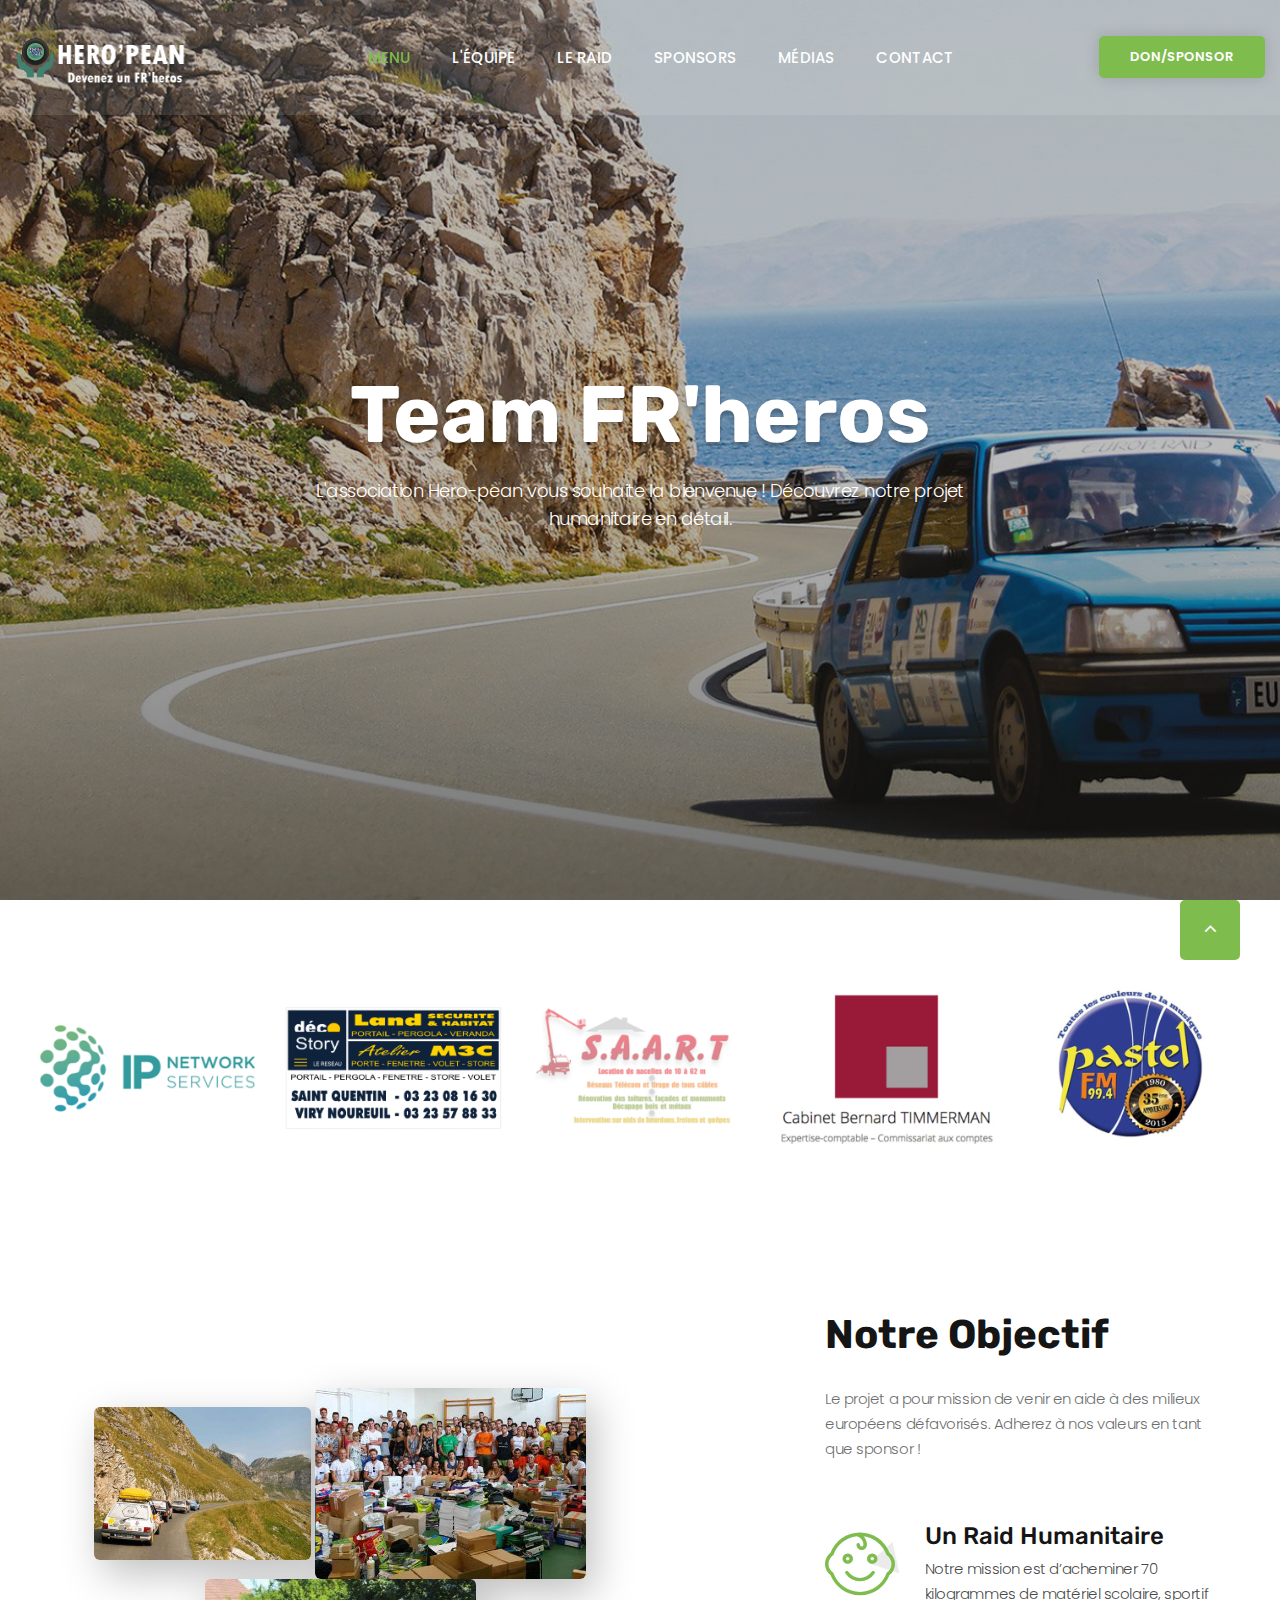
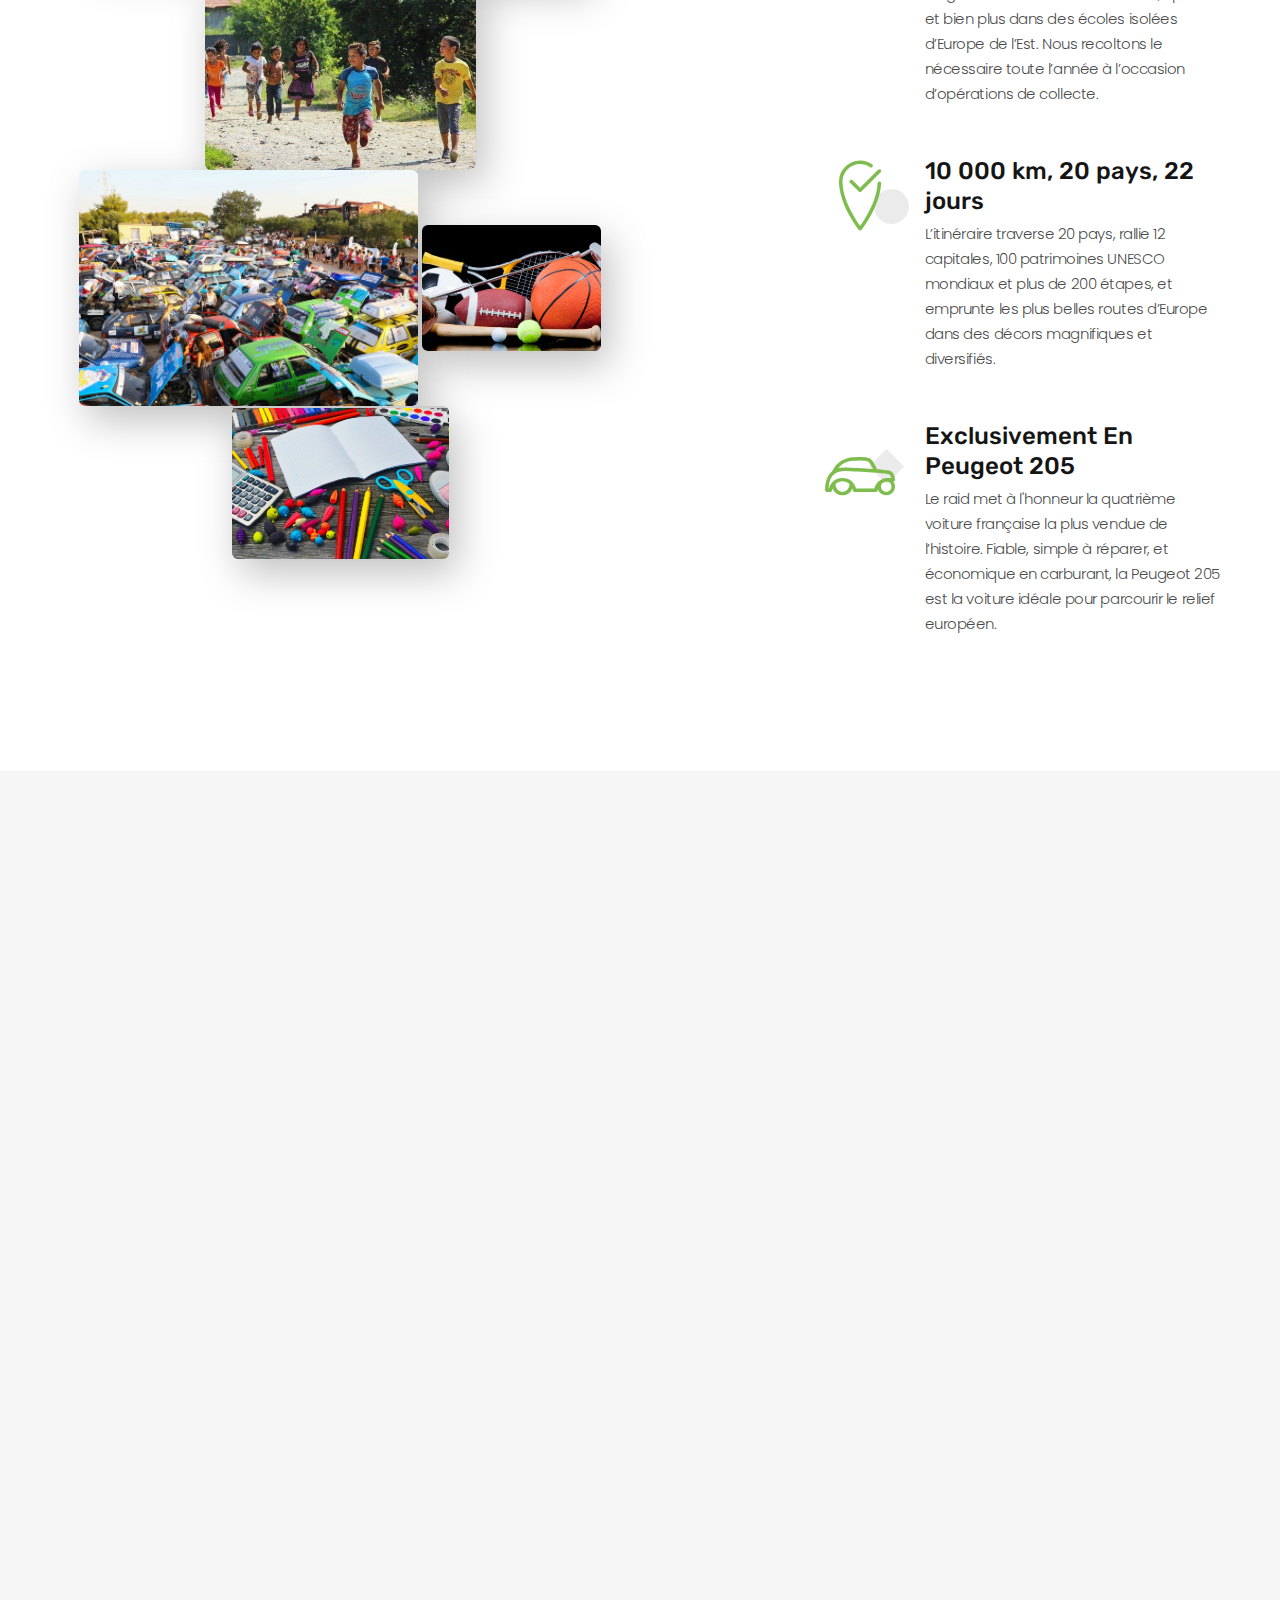
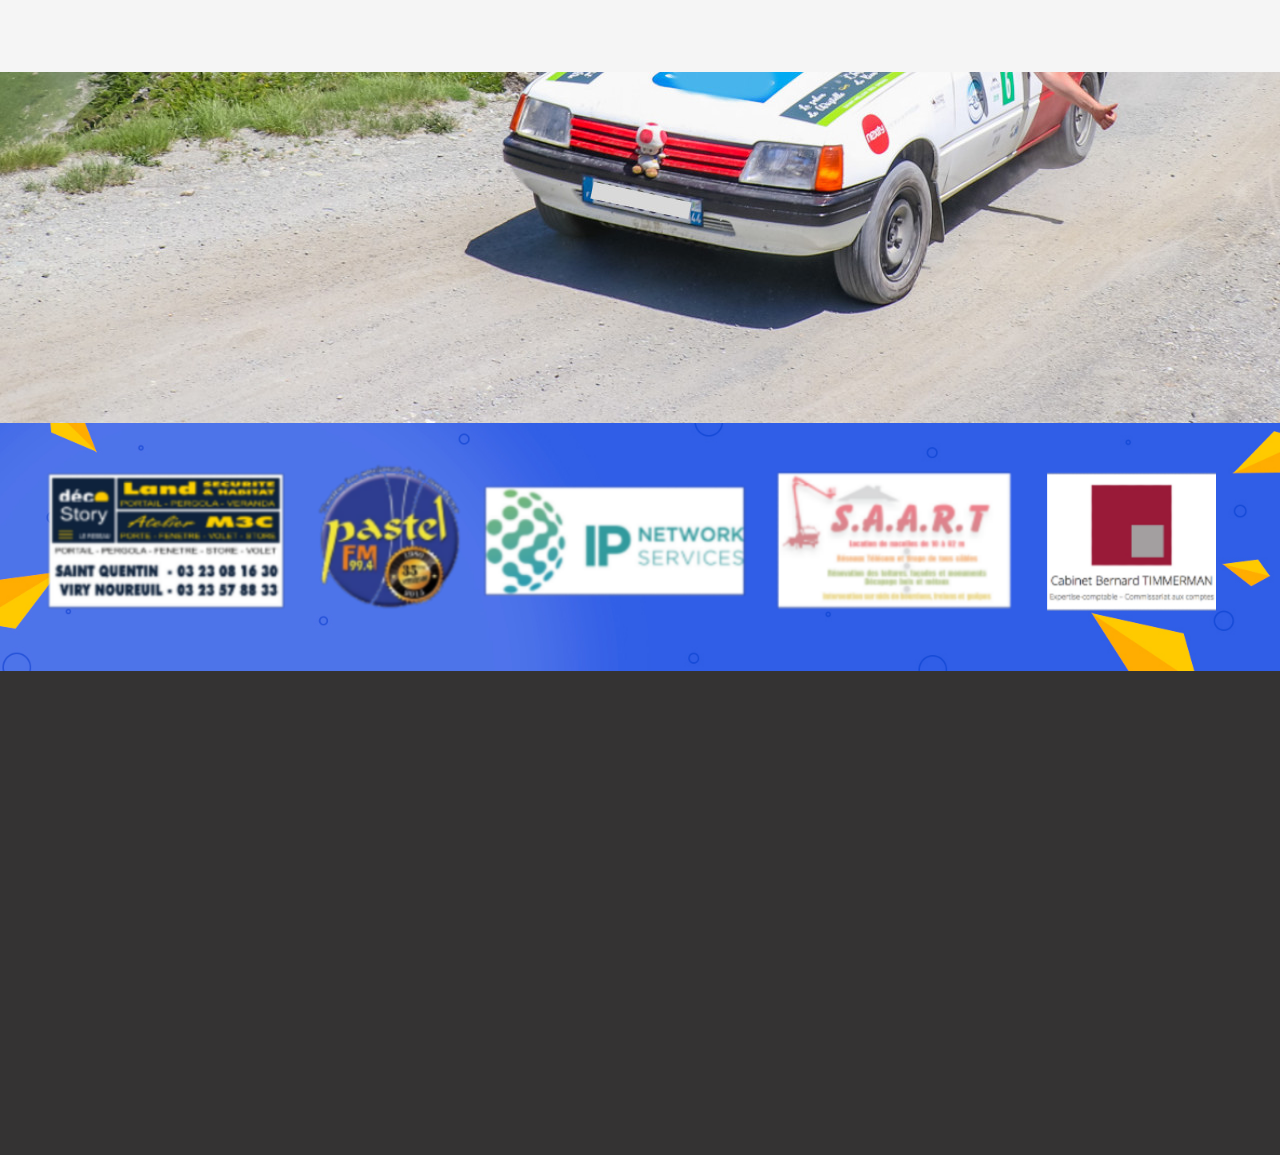
==== index.html @ f5077c90 "fixed sponors size" ====
<!DOCTYPE html>
<html class="wide wow-animation" lang="en">
<head>
    <title>Menu</title>
    <meta charset="utf-8">
    <meta name="viewport" content="width=device-width, height=device-height, initial-scale=1.0">
    <meta http-equiv="X-UA-Compatible" content="IE=edge">
    <link rel="icon" href="images/favicon.png" type="image/x-icon">
    <link rel="stylesheet" type="text/css"
          href="//fonts.googleapis.com/css?family=Poppins:300,300i,400,500,600,700,800,900,900i%7CRoboto:400%7CRubik:100,400,700">
    <link rel="stylesheet" href="css/bootstrap.css">
    <link rel="stylesheet" href="css/fonts.css">
    <link rel="stylesheet" href="css/style.css">
</head>
<body>
<div class="preloader">
    <div class="preloader-body">
        <div class="cssload-container">
            <div class="cssload-speeding-wheel"></div>
        </div>
        <p>Chargement...</p>
    </div>
</div>
<div class="page">
    <!-- Page Header-->
    <header class="section page-header">
        <!-- RD Navbar-->
        <div class="rd-navbar-wrap">
            <nav class="rd-navbar rd-navbar-classic" data-layout="rd-navbar-fixed" data-sm-layout="rd-navbar-fixed"
                 data-md-layout="rd-navbar-fixed" data-md-device-layout="rd-navbar-fixed"
                 data-lg-layout="rd-navbar-static" data-lg-device-layout="rd-navbar-static"
                 data-xl-layout="rd-navbar-static" data-xl-device-layout="rd-navbar-static"
                 data-xxl-layout="rd-navbar-static" data-xxl-device-layout="rd-navbar-static"
                 data-lg-stick-up-offset="46px" data-xl-stick-up-offset="46px" data-xxl-stick-up-offset="46px"
                 data-lg-stick-up="true" data-xl-stick-up="true" data-xxl-stick-up="true">
                <div class="rd-navbar-main-outer">
                    <div class="rd-navbar-main">
                        <!-- RD Navbar Panel-->
                        <div class="rd-navbar-panel">
                            <!-- RD Navbar Toggle-->
                            <button class="rd-navbar-toggle" data-rd-navbar-toggle=".rd-navbar-nav-wrap"><span></span>
                            </button>
                            <!-- RD Navbar Brand-->
                            <div class="rd-navbar-brand"><a href="index.html"><img class="brand-logo-light"
                                                                                   src="images/logo-inverse-415x103.png"
                                                                                   alt="" width="207" height="51"/></a>
                            </div>
                        </div>
                        <div class="rd-navbar-main-element">
                            <div class="rd-navbar-nav-wrap">
                                <!-- RD Navbar Nav-->
                                <ul class="rd-navbar-nav">
                                    <li class="rd-nav-item active"><a class="rd-nav-link" href="index.html">Menu</a>
                                    </li>
                                    <li class="rd-nav-item"><a class="rd-nav-link" href="about-us.html">L'équipe</a>
                                    </li>
                                    <li class="rd-nav-item"><a class="rd-nav-link" href="raid.html">Le Raid</a>
                                    </li>
                                    <li class="rd-nav-item"><a class="rd-nav-link" href="sponsors.html">Sponsors</a>
                                    </li>
                                    <li class="rd-nav-item"><a class="rd-nav-link" href="medias.html">Médias</a>
                                    </li>
                                    <li class="rd-nav-item"><a class="rd-nav-link" href="contacts.html">Contact</a>
                                    </li>
                                </ul>
                                <a class="button button-primary button-sm" href="docs/dossier_sponsoring.pdf">Don/Sponsor</a>
                            </div>
                        </div>
                        <a class="button button-primary button-sm" href="docs/dossier_sponsoring.pdf">Don/Sponsor</a>
                    </div>
                </div>
            </nav>
        </div>
    </header>
    <!-- Swiper-->
    <section class="section section-lg section-main-bunner section-main-bunner-filter">
        <div class="main-bunner-img"
             style="background-image: url(&quot;images/bg-bunner-2.jpg&quot;); background-size: cover;"></div>
        <div class="main-bunner-inner">
            <div class="container">
                <div class="row row-50 justify-content-lg-center align-items-lg-center">
                    <div class="col-lg-12">
                        <div class="bunner-content-modern text-center">
                            <h1 class="main-bunner-title">Team FR'heros</h1>
                            <p>L'association Hero-pean vous souhaite la bienvenue ! Découvrez notre projet humanitaire
                                en détail.</p>
                        </div>
                    </div>
                </div>
            </div>
        </div>
    </section>
    <div class="row justify-content-center mx-4">
        <div class="col">
            <img src="images/sponsors/ipns.png">
        </div>
        <div class="col">
            <img src="images/sponsors/m3c.png">
        </div>
        <div class="col">
            <img src="images/sponsors/saart.png">
        </div>
        <div class="col">
            <img src="images/sponsors/tim.png">
        </div>
        <div class="col">
            <img src="images/sponsors/pastelfm.jpg">
        </div>
    </div>
    <section class="section section-xl">
        <div class="container">
            <div class="row row-50 justify-content-lg-between align-items-lg-center">
                <div class="col-lg-6">
                    <div class="box-img-animate">
                        <div class="box-img-animate-item"
                             data-parallax-scroll="{&quot;y&quot;: 0, &quot;x&quot;: 140,  &quot;smoothness&quot;: 50 }">
                            <img src="images/animate-img-1.jpg" alt=""></div>
                        <div class="box-img-animate-item"
                             data-parallax-scroll="{&quot;y&quot;: 150, &quot;x&quot;: 0,  &quot;smoothness&quot;: 50 }">
                            <img src="images/animate-img-2.jpg" alt=""></div>
                        <div class="box-img-animate-item"
                             data-parallax-scroll="{&quot;y&quot;:70, &quot;x&quot;: -250,  &quot;smoothness&quot;: 50 }">
                            <img src="images/animate-img-3.jpg" alt=""></div>
                        <div class="box-img-animate-item"
                             data-parallax-scroll="{&quot;y&quot;:20, &quot;x&quot;: 20,  &quot;smoothness&quot;: 50 }">
                            <img src="images/animate-img-4.jpg" alt=""></div>
                        <div class="box-img-animate-item"
                             data-parallax-scroll="{&quot;y&quot;:60, &quot;x&quot;: 70,  &quot;smoothness&quot;: 50 }">
                            <img src="images/animate-img-5.jpg" alt=""></div>
                        <div class="box-img-animate-item"
                             data-parallax-scroll="{&quot;y&quot;:0, &quot;x&quot;: 140,  &quot;smoothness&quot;: 50 }">
                            <img src="images/animate-img-6.jpg" alt=""></div>
                    </div>
                </div>
                <div class="col-lg-6 col-xl-5">
                    <div class="innset-xl-left-70">
                        <h3>Notre Objectif</h3>
                        <p class="text-opacity-80">Le projet a pour mission de venir en aide à des milieux européens
                            défavorisés. Adherez à nos valeurs en tant que sponsor !</p>
                        <div class="row row-50">
                            <div class="col-md-6 col-lg-12">
                                <div class="box-icon-modern">
                                    <div class="box-icon-inner decorate-triangle"><span
                                            class="icon-xl linearicons-baby2 icon-primary"></span></div>
                                    <div class="box-icon-caption">
                                        <h4><a href="#">Un Raid Humanitaire</a></h4>
                                        <p>Notre mission est d’acheminer 70 kilogrammes de matériel scolaire, sportif et
                                            bien plus dans des écoles isolées d’Europe de l’Est. Nous recoltons le
                                            nécessaire toute l’année à l’occasion d’opérations de collecte.</p>
                                    </div>
                                </div>
                            </div>
                            <div class="col-md-6 col-lg-12">
                                <div class="box-icon-modern">
                                    <div class="box-icon-inner decorate-circle"><span
                                            class="icon-xl linearicons-map-marker-check icon-primary"></span></div>
                                    <div class="box-icon-caption">
                                        <h4><a href="#">10 000 km, 20 pays, 22 jours</a></h4>
                                        <p>L’itinéraire traverse 20 pays, rallie 12 capitales, 100 patrimoines UNESCO
                                            mondiaux et plus de 200 étapes, et emprunte les plus belles routes d’Europe
                                            dans des décors magnifiques et diversifiés.</p>
                                    </div>
                                </div>
                            </div>
                            <div class="col-md-6 col-lg-12">
                                <div class="box-icon-modern">
                                    <div class="box-icon-inner decorate-rectangle"><span
                                            class="icon-xl linearicons-car icon-primary"></span></div>
                                    <div class="box-icon-caption">
                                        <h4><a href="#">Exclusivement En Peugeot 205</a></h4>
                                        <p>Le raid met à l'honneur la quatrième voiture française la plus vendue de
                                            l’histoire. Fiable, simple à réparer, et économique en carburant, la Peugeot
                                            205 est la voiture idéale pour parcourir le relief européen.</p>
                                    </div>
                                </div>
                            </div>
                        </div>
                    </div>
                </div>
            </div>
        </div>
    </section>
    <section class="section section-lg bg-gray-1">
        <div class="container">
            <div class="row justify-content-center text-center">
                <div class="col-md-9 col-lg-7 wow-outer">
                    <div class="wow slideInDown">
                        <h3>Notre Peugeot 205</h3>
                        <p>Acquise en février 2022, notre Peugeot 205 Roland Garros se trouve dans un état correct mais
                            nécessite quelques réparations que nous ferons de nos propres mains en partie.</p>
                    </div>
                </div>
            </div>
            <div class="row row-50">
                <div class="col-md-6 col-lg-4 wow-outer">
                    <div class="wow fadeInUp">
                        <article class="box-causes">
                            <div class="box-causes-img"><img src="images/causes-01-372x396.jpg" alt="" width="372"
                                                             height="396"/><a class="button button-sm button-primary"
                                                                              href="docs/dossier_sponsoring.pdf">Don/Sponsor</a>
                            </div>
                            <h4 class="font-weight-medium"><a href="#">Etat Initial</a></h4>
                            <p class="box-causes-donate"><span class="box-causes-donate-complete">2 000 €</span> à
                                l'achat</p>
                        </article>
                    </div>
                </div>
                <div class="col-md-6 col-lg-4 wow-outer">
                    <div class="wow fadeInUp">
                        <article class="box-causes">
                            <div class="box-causes-img"><img src="images/causes-02-372x396.jpg" alt="" width="372"
                                                             height="396"/><a class="button button-sm button-primary"
                                                                              href="docs/dossier_sponsoring.pdf">Don/Sponsor</a>
                            </div>
                            <h4 class="font-weight-medium"><a href="#">Nos Fonds</a></h4>
                            <p class="box-causes-donate"><span class="box-causes-donate-complete">3 200€</span> sur
                                <span>7 400€</span> récoltés
                            </p>
                        </article>
                    </div>
                </div>
                <div class="col-md-6 col-lg-4 wow-outer">
                    <div class="wow fadeInUp">
                        <article class="box-causes">
                            <div class="box-causes-img"><img src="images/causes-03-372x396.jpg" alt="" width="372"
                                                             height="396"/><a class="button button-sm button-primary"
                                                                              href="docs/dossier_sponsoring.pdf">Don/Sponsor</a>
                            </div>
                            <h4 class="font-weight-medium"><a href="#">Sponsors</a></h4>
                            <p class="box-causes-donate"><span class="box-causes-donate-complete">17</span> places
                                disponibles sur 17
                            </p>
                        </article>
                    </div>
                </div>
            </div>
        </div>
    </section>
    <section class="parallax-container bg-gray-600" data-parallax-img="images/parallax-img-2.jpg">
        <div class="parallax-content section-xxl text-center">
            <div class="container">
                <div class="row justify-content-md-center">
                    <div class="col-md-9 col-lg-8 col-xl-8 wow-outer">
                        <div class="innset-xl-right-30 innset-xl-left-30">
                            <!-- nothing inside-->
                        </div>
                    </div>
                </div>
            </div>
        </div>
    </section>
    <div class="section section-banner"
         style="background-image: url(images/banner/background-03-1920x310.jpg); background-image: -webkit-image-set( url(images/banner/background-03-1920x310.jpg) 1x, url(images/banner/background-03-3840x620.jpg) 2x )"
         target="_blank"><img src="images/banner/foreground-03-1600x310.png"
                              srcset="images/banner/foreground-03-1600x310.png 1x, images/banner/foreground-03-3200x620.png 2x"
                              alt="" width="1600" height="310"></div>
    <!-- Page Footer-->
    <footer class="section footer-minimal context-dark">
        <div class="container wow-outer">
            <div class="wow fadeIn">
                <div class="row row-50 row-lg-60">
                    <div class="col-12"><a href="index.html"><img src="images/logo-inverse-415x103.png" alt=""
                                                                  width="207" height="51"/></a></div>
                    <div class="col-12">
                        <ul class="footer-minimal-nav">
                            <li><a href="about-us.html">L'équipe</a></li>
                            <li><a href="raid.html">Le Raid</a></li>
                            <li><a href="sponsors.html">Sponsors</a></li>
                            <li><a href="medias.html">Médias</a></li>
                            <li><a href="contacts.html">Contact</a></li>
                        </ul>
                    </div>
                    <div class="col-12">
                        <ul class="social-list">
                            <li><a class="icon icon-sm icon-circle icon-circle-md icon-bg-white fa-facebook"
                                   href="https://www.facebook.com/FRheropean/"></a></li>
                            <li><a class="icon icon-sm icon-circle icon-circle-md icon-bg-white fa-instagram"
                                   href="https://www.instagram.com/FRheropean/"></a></li>
                            <li><a class="icon icon-sm icon-circle icon-circle-md icon-bg-white fa-linkedin"
                                   href="https://www.linkedin.com/company/85964538"></a></li>
                            <li><a class="icon icon-sm icon-circle icon-circle-md icon-bg-white fa-youtube-play"
                                   href="https://www.youtube.com/channel/UC9m34t3kYn1cjzw08zEvJ4g"></a></li>
                        </ul>
                    </div>
                </div>
            </div>
        </div>
    </footer>
</div>
<div class="snackbars" id="form-output-global"></div>
<script src="js/core.min.js"></script>
<script src="js/script.js"></script>
<!-- coded by ragnar-->
</body>
</html>
---- css/fonts.css ----
/*
* Fonts
*//*
* Font Awesome Icons 4.7.0
*/@font-face {	font-family: 'FontAwesome';	src: url("../fonts/fontawesome-webfont.eot?v=4.7.0");	src: url("../fonts/fontawesome-webfont.eot?#iefix&v=4.7.0") format("embedded-opentype"), url("../fonts/fontawesome-webfont.woff2?v=4.7.0") format("woff2"), url("../fonts/fontawesome-webfont.woff?v=4.7.0") format("woff"), url("../fonts/fontawesome-webfont.ttf?v=4.7.0") format("truetype"), url("../fonts/fontawesome-webfont.svg?v=4.7.0#fontawesomeregular") format("svg");	font-weight: normal;	font-style: normal;}.fa {	display: inline-block;	font-family: 'FontAwesome';	font-size: inherit;	text-rendering: auto;	-webkit-font-smoothing: antialiased;	-moz-osx-font-smoothing: grayscale;}[class*='fa-']:before {	font-weight: 400;	font-family: 'FontAwesome';}/* makes the font 33% larger relative to the icon container */.fa-lg {	font-size: 1.33333333em;	line-height: 0.75em;	vertical-align: -15%;}.fa-2x {	font-size: 2em;}.fa-3x {	font-size: 3em;}.fa-4x {	font-size: 4em;}.fa-5x {	font-size: 5em;}.fa-fw {	width: 1.28571429em;	text-align: center;}.fa-ul {	padding-left: 0;	margin-left: 2.14285714em;	list-style-type: none;}.fa-ul > li {	position: relative;}.fa-li {	position: absolute;	left: -2.14285714em;	width: 2.14285714em;	top: 0.14285714em;	text-align: center;}.fa-li.fa-lg {	left: -1.85714286em;}.fa-border {	padding: .2em .25em .15em;	border: solid 0.08em #eeeeee;	border-radius: .1em;}.fa-pull-left {	float: left;}.fa-pull-right {	float: right;}.fa.fa-pull-left {	margin-right: .3em;}.fa.fa-pull-right {	margin-left: .3em;}/* Deprecated as of 4.4.0 */.pull-right {	float: right;}.pull-left {	float: left;}.fa.pull-left {	margin-right: .3em;}.fa.pull-right {	margin-left: .3em;}.fa-spin {	-webkit-animation: fa-spin 2s infinite linear;	animation: fa-spin 2s infinite linear;}.fa-pulse {	-webkit-animation: fa-spin 1s infinite steps(8);	animation: fa-spin 1s infinite steps(8);}@-webkit-keyframes fa-spin {	0% {		-webkit-transform: rotate(0deg);		transform: rotate(0deg);	}	100% {		-webkit-transform: rotate(359deg);		transform: rotate(359deg);	}}@keyframes fa-spin {	0% {		-webkit-transform: rotate(0deg);		transform: rotate(0deg);	}	100% {		-webkit-transform: rotate(359deg);		transform: rotate(359deg);	}}.fa-rotate-90 {	-ms-filter: "progid:DXImageTransform.Microsoft.BasicImage(rotation=1)";	-webkit-transform: rotate(90deg);	-ms-transform: rotate(90deg);	transform: rotate(90deg);}.fa-rotate-180 {	-ms-filter: "progid:DXImageTransform.Microsoft.BasicImage(rotation=2)";	-webkit-transform: rotate(180deg);	-ms-transform: rotate(180deg);	transform: rotate(180deg);}.fa-rotate-270 {	-ms-filter: "progid:DXImageTransform.Microsoft.BasicImage(rotation=3)";	-webkit-transform: rotate(270deg);	-ms-transform: rotate(270deg);	transform: rotate(270deg);}.fa-flip-horizontal {	-ms-filter: "progid:DXImageTransform.Microsoft.BasicImage(rotation=0, mirror=1)";	-webkit-transform: scale(-1, 1);	-ms-transform: scale(-1, 1);	transform: scale(-1, 1);}.fa-flip-vertical {	-ms-filter: "progid:DXImageTransform.Microsoft.BasicImage(rotation=2, mirror=1)";	-webkit-transform: scale(1, -1);	-ms-transform: scale(1, -1);	transform: scale(1, -1);}:root .fa-rotate-90,:root .fa-rotate-180,:root .fa-rotate-270,:root .fa-flip-horizontal,:root .fa-flip-vertical {	filter: none;}.fa-stack {	position: relative;	display: inline-block;	width: 2em;	height: 2em;	line-height: 2em;	vertical-align: middle;}.fa-stack-1x,.fa-stack-2x {	position: absolute;	left: 0;	width: 100%;	text-align: center;}.fa-stack-1x {	line-height: inherit;}.fa-stack-2x {	font-size: 2em;}.fa-inverse {	color: #ffffff;}/* Font Awesome uses the Unicode Private Use Area (PUA) to ensure screen
   readers do not read off random characters that represent icons */.fa-glass:before {	content: "\f000";}.fa-music:before {	content: "\f001";}.fa-search:before {	content: "\f002";}.fa-envelope-o:before {	content: "\f003";}.fa-heart:before {	content: "\f004";}.fa-star:before {	content: "\f005";}.fa-star-o:before {	content: "\f006";}.fa-user:before {	content: "\f007";}.fa-film:before {	content: "\f008";}.fa-th-large:before {	content: "\f009";}.fa-th:before {	content: "\f00a";}.fa-th-list:before {	content: "\f00b";}.fa-check:before {	content: "\f00c";}.fa-remove:before,.fa-close:before,.fa-times:before {	content: "\f00d";}.fa-search-plus:before {	content: "\f00e";}.fa-search-minus:before {	content: "\f010";}.fa-power-off:before {	content: "\f011";}.fa-signal:before {	content: "\f012";}.fa-gear:before,.fa-cog:before {	content: "\f013";}.fa-trash-o:before {	content: "\f014";}.fa-home:before {	content: "\f015";}.fa-file-o:before {	content: "\f016";}.fa-clock-o:before {	content: "\f017";}.fa-road:before {	content: "\f018";}.fa-download:before {	content: "\f019";}.fa-arrow-circle-o-down:before {	content: "\f01a";}.fa-arrow-circle-o-up:before {	content: "\f01b";}.fa-inbox:before {	content: "\f01c";}.fa-play-circle-o:before {	content: "\f01d";}.fa-rotate-right:before,.fa-repeat:before {	content: "\f01e";}.fa-refresh:before {	content: "\f021";}.fa-list-alt:before {	content: "\f022";}.fa-lock:before {	content: "\f023";}.fa-flag:before {	content: "\f024";}.fa-headphones:before {	content: "\f025";}.fa-volume-off:before {	content: "\f026";}.fa-volume-down:before {	content: "\f027";}.fa-volume-up:before {	content: "\f028";}.fa-qrcode:before {	content: "\f029";}.fa-barcode:before {	content: "\f02a";}.fa-tag:before {	content: "\f02b";}.fa-tags:before {	content: "\f02c";}.fa-book:before {	content: "\f02d";}.fa-bookmark:before {	content: "\f02e";}.fa-print:before {	content: "\f02f";}.fa-camera:before {	content: "\f030";}.fa-font:before {	content: "\f031";}.fa-bold:before {	content: "\f032";}.fa-italic:before {	content: "\f033";}.fa-text-height:before {	content: "\f034";}.fa-text-width:before {	content: "\f035";}.fa-align-left:before {	content: "\f036";}.fa-align-center:before {	content: "\f037";}.fa-align-right:before {	content: "\f038";}.fa-align-justify:before {	content: "\f039";}.fa-list:before {	content: "\f03a";}.fa-dedent:before,.fa-outdent:before {	content: "\f03b";}.fa-indent:before {	content: "\f03c";}.fa-video-camera:before {	content: "\f03d";}.fa-photo:before,.fa-image:before,.fa-picture-o:before {	content: "\f03e";}.fa-pencil:before {	content: "\f040";}.fa-map-marker:before {	content: "\f041";}.fa-adjust:before {	content: "\f042";}.fa-tint:before {	content: "\f043";}.fa-edit:before,.fa-pencil-square-o:before {	content: "\f044";}.fa-share-square-o:before {	content: "\f045";}.fa-check-square-o:before {	content: "\f046";}.fa-arrows:before {	content: "\f047";}.fa-step-backward:before {	content: "\f048";}.fa-fast-backward:before {	content: "\f049";}.fa-backward:before {	content: "\f04a";}.fa-play:before {	content: "\f04b";}.fa-pause:before {	content: "\f04c";}.fa-stop:before {	content: "\f04d";}.fa-forward:before {	content: "\f04e";}.fa-fast-forward:before {	content: "\f050";}.fa-step-forward:before {	content: "\f051";}.fa-eject:before {	content: "\f052";}.fa-chevron-left:before {	content: "\f053";}.fa-chevron-right:before {	content: "\f054";}.fa-plus-circle:before {	content: "\f055";}.fa-minus-circle:before {	content: "\f056";}.fa-times-circle:before {	content: "\f057";}.fa-check-circle:before {	content: "\f058";}.fa-question-circle:before {	content: "\f059";}.fa-info-circle:before {	content: "\f05a";}.fa-crosshairs:before {	content: "\f05b";}.fa-times-circle-o:before {	content: "\f05c";}.fa-check-circle-o:before {	content: "\f05d";}.fa-ban:before {	content: "\f05e";}.fa-arrow-left:before {	content: "\f060";}.fa-arrow-right:before {	content: "\f061";}.fa-arrow-up:before {	content: "\f062";}.fa-arrow-down:before {	content: "\f063";}.fa-mail-forward:before,.fa-share:before {	content: "\f064";}.fa-expand:before {	content: "\f065";}.fa-compress:before {	content: "\f066";}.fa-plus:before {	content: "\f067";}.fa-minus:before {	content: "\f068";}.fa-asterisk:before {	content: "\f069";}.fa-exclamation-circle:before {	content: "\f06a";}.fa-gift:before {	content: "\f06b";}.fa-leaf:before {	content: "\f06c";}.fa-fire:before {	content: "\f06d";}.fa-eye:before {	content: "\f06e";}.fa-eye-slash:before {	content: "\f070";}.fa-warning:before,.fa-exclamation-triangle:before {	content: "\f071";}.fa-plane:before {	content: "\f072";}.fa-calendar:before {	content: "\f073";}.fa-random:before {	content: "\f074";}.fa-comment:before {	content: "\f075";}.fa-magnet:before {	content: "\f076";}.fa-chevron-up:before {	content: "\f077";}.fa-chevron-down:before {	content: "\f078";}.fa-retweet:before {	content: "\f079";}.fa-shopping-cart:before {	content: "\f07a";}.fa-folder:before {	content: "\f07b";}.fa-folder-open:before {	content: "\f07c";}.fa-arrows-v:before {	content: "\f07d";}.fa-arrows-h:before {	content: "\f07e";}.fa-bar-chart-o:before,.fa-bar-chart:before {	content: "\f080";}.fa-twitter-square:before {	content: "\f081";}.fa-facebook-square:before {	content: "\f082";}.fa-camera-retro:before {	content: "\f083";}.fa-key:before {	content: "\f084";}.fa-gears:before,.fa-cogs:before {	content: "\f085";}.fa-comments:before {	content: "\f086";}.fa-thumbs-o-up:before {	content: "\f087";}.fa-thumbs-o-down:before {	content: "\f088";}.fa-star-half:before {	content: "\f089";}.fa-heart-o:before {	content: "\f08a";}.fa-sign-out:before {	content: "\f08b";}.fa-linkedin-square:before {	content: "\f08c";}.fa-thumb-tack:before {	content: "\f08d";}.fa-external-link:before {	content: "\f08e";}.fa-sign-in:before {	content: "\f090";}.fa-trophy:before {	content: "\f091";}.fa-github-square:before {	content: "\f092";}.fa-upload:before {	content: "\f093";}.fa-lemon-o:before {	content: "\f094";}.fa-phone:before {	content: "\f095";}.fa-square-o:before {	content: "\f096";}.fa-bookmark-o:before {	content: "\f097";}.fa-phone-square:before {	content: "\f098";}.fa-twitter:before {	content: "\f099";}.fa-facebook-f:before,.fa-facebook:before {	content: "\f09a";}.fa-github:before {	content: "\f09b";}.fa-unlock:before {	content: "\f09c";}.fa-credit-card:before {	content: "\f09d";}.fa-feed:before,.fa-rss:before {	content: "\f09e";}.fa-hdd-o:before {	content: "\f0a0";}.fa-bullhorn:before {	content: "\f0a1";}.fa-bell:before {	content: "\f0f3";}.fa-certificate:before {	content: "\f0a3";}.fa-hand-o-right:before {	content: "\f0a4";}.fa-hand-o-left:before {	content: "\f0a5";}.fa-hand-o-up:before {	content: "\f0a6";}.fa-hand-o-down:before {	content: "\f0a7";}.fa-arrow-circle-left:before {	content: "\f0a8";}.fa-arrow-circle-right:before {	content: "\f0a9";}.fa-arrow-circle-up:before {	content: "\f0aa";}.fa-arrow-circle-down:before {	content: "\f0ab";}.fa-globe:before {	content: "\f0ac";}.fa-wrench:before {	content: "\f0ad";}.fa-tasks:before {	content: "\f0ae";}.fa-filter:before {	content: "\f0b0";}.fa-briefcase:before {	content: "\f0b1";}.fa-arrows-alt:before {	content: "\f0b2";}.fa-group:before,.fa-users:before {	content: "\f0c0";}.fa-chain:before,.fa-link:before {	content: "\f0c1";}.fa-cloud:before {	content: "\f0c2";}.fa-flask:before {	content: "\f0c3";}.fa-cut:before,.fa-scissors:before {	content: "\f0c4";}.fa-copy:before,.fa-files-o:before {	content: "\f0c5";}.fa-paperclip:before {	content: "\f0c6";}.fa-save:before,.fa-floppy-o:before {	content: "\f0c7";}.fa-square:before {	content: "\f0c8";}.fa-navicon:before,.fa-reorder:before,.fa-bars:before {	content: "\f0c9";}.fa-list-ul:before {	content: "\f0ca";}.fa-list-ol:before {	content: "\f0cb";}.fa-strikethrough:before {	content: "\f0cc";}.fa-underline:before {	content: "\f0cd";}.fa-table:before {	content: "\f0ce";}.fa-magic:before {	content: "\f0d0";}.fa-truck:before {	content: "\f0d1";}.fa-pinterest:before {	content: "\f0d2";}.fa-pinterest-square:before {	content: "\f0d3";}.fa-google-plus-square:before {	content: "\f0d4";}.fa-google-plus:before {	content: "\f0d5";}.fa-money:before {	content: "\f0d6";}.fa-caret-down:before {	content: "\f0d7";}.fa-caret-up:before {	content: "\f0d8";}.fa-caret-left:before {	content: "\f0d9";}.fa-caret-right:before {	content: "\f0da";}.fa-columns:before {	content: "\f0db";}.fa-unsorted:before,.fa-sort:before {	content: "\f0dc";}.fa-sort-down:before,.fa-sort-desc:before {	content: "\f0dd";}.fa-sort-up:before,.fa-sort-asc:before {	content: "\f0de";}.fa-envelope:before {	content: "\f0e0";}.fa-linkedin:before {	content: "\f0e1";}.fa-rotate-left:before,.fa-undo:before {	content: "\f0e2";}.fa-legal:before,.fa-gavel:before {	content: "\f0e3";}.fa-dashboard:before,.fa-tachometer:before {	content: "\f0e4";}.fa-comment-o:before {	content: "\f0e5";}.fa-comments-o:before {	content: "\f0e6";}.fa-flash:before,.fa-bolt:before {	content: "\f0e7";}.fa-sitemap:before {	content: "\f0e8";}.fa-umbrella:before {	content: "\f0e9";}.fa-paste:before,.fa-clipboard:before {	content: "\f0ea";}.fa-lightbulb-o:before {	content: "\f0eb";}.fa-exchange:before {	content: "\f0ec";}.fa-cloud-download:before {	content: "\f0ed";}.fa-cloud-upload:before {	content: "\f0ee";}.fa-user-md:before {	content: "\f0f0";}.fa-stethoscope:before {	content: "\f0f1";}.fa-suitcase:before {	content: "\f0f2";}.fa-bell-o:before {	content: "\f0a2";}.fa-coffee:before {	content: "\f0f4";}.fa-cutlery:before {	content: "\f0f5";}.fa-file-text-o:before {	content: "\f0f6";}.fa-building-o:before {	content: "\f0f7";}.fa-hospital-o:before {	content: "\f0f8";}.fa-ambulance:before {	content: "\f0f9";}.fa-medkit:before {	content: "\f0fa";}.fa-fighter-jet:before {	content: "\f0fb";}.fa-beer:before {	content: "\f0fc";}.fa-h-square:before {	content: "\f0fd";}.fa-plus-square:before {	content: "\f0fe";}.fa-angle-double-left:before {	content: "\f100";}.fa-angle-double-right:before {	content: "\f101";}.fa-angle-double-up:before {	content: "\f102";}.fa-angle-double-down:before {	content: "\f103";}.fa-angle-left:before {	content: "\f104";}.fa-angle-right:before {	content: "\f105";}.fa-angle-up:before {	content: "\f106";}.fa-angle-down:before {	content: "\f107";}.fa-desktop:before {	content: "\f108";}.fa-laptop:before {	content: "\f109";}.fa-tablet:before {	content: "\f10a";}.fa-mobile-phone:before,.fa-mobile:before {	content: "\f10b";}.fa-circle-o:before {	content: "\f10c";}.fa-quote-left:before {	content: "\f10d";}.fa-quote-right:before {	content: "\f10e";}.fa-spinner:before {	content: "\f110";}.fa-circle:before {	content: "\f111";}.fa-mail-reply:before,.fa-reply:before {	content: "\f112";}.fa-github-alt:before {	content: "\f113";}.fa-folder-o:before {	content: "\f114";}.fa-folder-open-o:before {	content: "\f115";}.fa-smile-o:before {	content: "\f118";}.fa-frown-o:before {	content: "\f119";}.fa-meh-o:before {	content: "\f11a";}.fa-gamepad:before {	content: "\f11b";}.fa-keyboard-o:before {	content: "\f11c";}.fa-flag-o:before {	content: "\f11d";}.fa-flag-checkered:before {	content: "\f11e";}.fa-terminal:before {	content: "\f120";}.fa-code:before {	content: "\f121";}.fa-mail-reply-all:before,.fa-reply-all:before {	content: "\f122";}.fa-star-half-empty:before,.fa-star-half-full:before,.fa-star-half-o:before {	content: "\f123";}.fa-location-arrow:before {	content: "\f124";}.fa-crop:before {	content: "\f125";}.fa-code-fork:before {	content: "\f126";}.fa-unlink:before,.fa-chain-broken:before {	content: "\f127";}.fa-question:before {	content: "\f128";}.fa-info:before {	content: "\f129";}.fa-exclamation:before {	content: "\f12a";}.fa-superscript:before {	content: "\f12b";}.fa-subscript:before {	content: "\f12c";}.fa-eraser:before {	content: "\f12d";}.fa-puzzle-piece:before {	content: "\f12e";}.fa-microphone:before {	content: "\f130";}.fa-microphone-slash:before {	content: "\f131";}.fa-shield:before {	content: "\f132";}.fa-calendar-o:before {	content: "\f133";}.fa-fire-extinguisher:before {	content: "\f134";}.fa-rocket:before {	content: "\f135";}.fa-maxcdn:before {	content: "\f136";}.fa-chevron-circle-left:before {	content: "\f137";}.fa-chevron-circle-right:before {	content: "\f138";}.fa-chevron-circle-up:before {	content: "\f139";}.fa-chevron-circle-down:before {	content: "\f13a";}.fa-html5:before {	content: "\f13b";}.fa-css3:before {	content: "\f13c";}.fa-anchor:before {	content: "\f13d";}.fa-unlock-alt:before {	content: "\f13e";}.fa-bullseye:before {	content: "\f140";}.fa-ellipsis-h:before {	content: "\f141";}.fa-ellipsis-v:before {	content: "\f142";}.fa-rss-square:before {	content: "\f143";}.fa-play-circle:before {	content: "\f144";}.fa-ticket:before {	content: "\f145";}.fa-minus-square:before {	content: "\f146";}.fa-minus-square-o:before {	content: "\f147";}.fa-level-up:before {	content: "\f148";}.fa-level-down:before {	content: "\f149";}.fa-check-square:before {	content: "\f14a";}.fa-pencil-square:before {	content: "\f14b";}.fa-external-link-square:before {	content: "\f14c";}.fa-share-square:before {	content: "\f14d";}.fa-compass:before {	content: "\f14e";}.fa-toggle-down:before,.fa-caret-square-o-down:before {	content: "\f150";}.fa-toggle-up:before,.fa-caret-square-o-up:before {	content: "\f151";}.fa-toggle-right:before,.fa-caret-square-o-right:before {	content: "\f152";}.fa-euro:before,.fa-eur:before {	content: "\f153";}.fa-gbp:before {	content: "\f154";}.fa-dollar:before,.fa-usd:before {	content: "\f155";}.fa-rupee:before,.fa-inr:before {	content: "\f156";}.fa-cny:before,.fa-rmb:before,.fa-yen:before,.fa-jpy:before {	content: "\f157";}.fa-ruble:before,.fa-rouble:before,.fa-rub:before {	content: "\f158";}.fa-won:before,.fa-krw:before {	content: "\f159";}.fa-bitcoin:before,.fa-btc:before {	content: "\f15a";}.fa-file:before {	content: "\f15b";}.fa-file-text:before {	content: "\f15c";}.fa-sort-alpha-asc:before {	content: "\f15d";}.fa-sort-alpha-desc:before {	content: "\f15e";}.fa-sort-amount-asc:before {	content: "\f160";}.fa-sort-amount-desc:before {	content: "\f161";}.fa-sort-numeric-asc:before {	content: "\f162";}.fa-sort-numeric-desc:before {	content: "\f163";}.fa-thumbs-up:before {	content: "\f164";}.fa-thumbs-down:before {	content: "\f165";}.fa-youtube-square:before {	content: "\f166";}.fa-youtube:before {	content: "\f167";}.fa-xing:before {	content: "\f168";}.fa-xing-square:before {	content: "\f169";}.fa-youtube-play:before {	content: "\f16a";}.fa-dropbox:before {	content: "\f16b";}.fa-stack-overflow:before {	content: "\f16c";}.fa-instagram:before {	content: "\f16d";}.fa-flickr:before {	content: "\f16e";}.fa-adn:before {	content: "\f170";}.fa-bitbucket:before {	content: "\f171";}.fa-bitbucket-square:before {	content: "\f172";}.fa-tumblr:before {	content: "\f173";}.fa-tumblr-square:before {	content: "\f174";}.fa-long-arrow-down:before {	content: "\f175";}.fa-long-arrow-up:before {	content: "\f176";}.fa-long-arrow-left:before {	content: "\f177";}.fa-long-arrow-right:before {	content: "\f178";}.fa-apple:before {	content: "\f179";}.fa-windows:before {	content: "\f17a";}.fa-android:before {	content: "\f17b";}.fa-linux:before {	content: "\f17c";}.fa-dribbble:before {	content: "\f17d";}.fa-skype:before {	content: "\f17e";}.fa-foursquare:before {	content: "\f180";}.fa-trello:before {	content: "\f181";}.fa-female:before {	content: "\f182";}.fa-male:before {	content: "\f183";}.fa-gittip:before,.fa-gratipay:before {	content: "\f184";}.fa-sun-o:before {	content: "\f185";}.fa-moon-o:before {	content: "\f186";}.fa-archive:before {	content: "\f187";}.fa-bug:before {	content: "\f188";}.fa-vk:before {	content: "\f189";}.fa-weibo:before {	content: "\f18a";}.fa-renren:before {	content: "\f18b";}.fa-pagelines:before {	content: "\f18c";}.fa-stack-exchange:before {	content: "\f18d";}.fa-arrow-circle-o-right:before {	content: "\f18e";}.fa-arrow-circle-o-left:before {	content: "\f190";}.fa-toggle-left:before,.fa-caret-square-o-left:before {	content: "\f191";}.fa-dot-circle-o:before {	content: "\f192";}.fa-wheelchair:before {	content: "\f193";}.fa-vimeo-square:before {	content: "\f194";}.fa-turkish-lira:before,.fa-try:before {	content: "\f195";}.fa-plus-square-o:before {	content: "\f196";}.fa-space-shuttle:before {	content: "\f197";}.fa-slack:before {	content: "\f198";}.fa-envelope-square:before {	content: "\f199";}.fa-wordpress:before {	content: "\f19a";}.fa-openid:before {	content: "\f19b";}.fa-institution:before,.fa-bank:before,.fa-university:before {	content: "\f19c";}.fa-mortar-board:before,.fa-graduation-cap:before {	content: "\f19d";}.fa-yahoo:before {	content: "\f19e";}.fa-google:before {	content: "\f1a0";}.fa-reddit:before {	content: "\f1a1";}.fa-reddit-square:before {	content: "\f1a2";}.fa-stumbleupon-circle:before {	content: "\f1a3";}.fa-stumbleupon:before {	content: "\f1a4";}.fa-delicious:before {	content: "\f1a5";}.fa-digg:before {	content: "\f1a6";}.fa-pied-piper-pp:before {	content: "\f1a7";}.fa-pied-piper-alt:before {	content: "\f1a8";}.fa-drupal:before {	content: "\f1a9";}.fa-joomla:before {	content: "\f1aa";}.fa-language:before {	content: "\f1ab";}.fa-fax:before {	content: "\f1ac";}.fa-building:before {	content: "\f1ad";}.fa-child:before {	content: "\f1ae";}.fa-paw:before {	content: "\f1b0";}.fa-spoon:before {	content: "\f1b1";}.fa-cube:before {	content: "\f1b2";}.fa-cubes:before {	content: "\f1b3";}.fa-behance:before {	content: "\f1b4";}.fa-behance-square:before {	content: "\f1b5";}.fa-steam:before {	content: "\f1b6";}.fa-steam-square:before {	content: "\f1b7";}.fa-recycle:before {	content: "\f1b8";}.fa-automobile:before,.fa-car:before {	content: "\f1b9";}.fa-cab:before,.fa-taxi:before {	content: "\f1ba";}.fa-tree:before {	content: "\f1bb";}.fa-spotify:before {	content: "\f1bc";}.fa-deviantart:before {	content: "\f1bd";}.fa-soundcloud:before {	content: "\f1be";}.fa-database:before {	content: "\f1c0";}.fa-file-pdf-o:before {	content: "\f1c1";}.fa-file-word-o:before {	content: "\f1c2";}.fa-file-excel-o:before {	content: "\f1c3";}.fa-file-powerpoint-o:before {	content: "\f1c4";}.fa-file-photo-o:before,.fa-file-picture-o:before,.fa-file-image-o:before {	content: "\f1c5";}.fa-file-zip-o:before,.fa-file-archive-o:before {	content: "\f1c6";}.fa-file-sound-o:before,.fa-file-audio-o:before {	content: "\f1c7";}.fa-file-movie-o:before,.fa-file-video-o:before {	content: "\f1c8";}.fa-file-code-o:before {	content: "\f1c9";}.fa-vine:before {	content: "\f1ca";}.fa-codepen:before {	content: "\f1cb";}.fa-jsfiddle:before {	content: "\f1cc";}.fa-life-bouy:before,.fa-life-buoy:before,.fa-life-saver:before,.fa-support:before,.fa-life-ring:before {	content: "\f1cd";}.fa-circle-o-notch:before {	content: "\f1ce";}.fa-ra:before,.fa-resistance:before,.fa-rebel:before {	content: "\f1d0";}.fa-ge:before,.fa-empire:before {	content: "\f1d1";}.fa-git-square:before {	content: "\f1d2";}.fa-git:before {	content: "\f1d3";}.fa-y-combinator-square:before,.fa-yc-square:before,.fa-hacker-news:before {	content: "\f1d4";}.fa-tencent-weibo:before {	content: "\f1d5";}.fa-qq:before {	content: "\f1d6";}.fa-wechat:before,.fa-weixin:before {	content: "\f1d7";}.fa-send:before,.fa-paper-plane:before {	content: "\f1d8";}.fa-send-o:before,.fa-paper-plane-o:before {	content: "\f1d9";}.fa-history:before {	content: "\f1da";}.fa-circle-thin:before {	content: "\f1db";}.fa-header:before {	content: "\f1dc";}.fa-paragraph:before {	content: "\f1dd";}.fa-sliders:before {	content: "\f1de";}.fa-share-alt:before {	content: "\f1e0";}.fa-share-alt-square:before {	content: "\f1e1";}.fa-bomb:before {	content: "\f1e2";}.fa-soccer-ball-o:before,.fa-futbol-o:before {	content: "\f1e3";}.fa-tty:before {	content: "\f1e4";}.fa-binoculars:before {	content: "\f1e5";}.fa-plug:before {	content: "\f1e6";}.fa-slideshare:before {	content: "\f1e7";}.fa-twitch:before {	content: "\f1e8";}.fa-yelp:before {	content: "\f1e9";}.fa-newspaper-o:before {	content: "\f1ea";}.fa-wifi:before {	content: "\f1eb";}.fa-calculator:before {	content: "\f1ec";}.fa-paypal:before {	content: "\f1ed";}.fa-google-wallet:before {	content: "\f1ee";}.fa-cc-visa:before {	content: "\f1f0";}.fa-cc-mastercard:before {	content: "\f1f1";}.fa-cc-discover:before {	content: "\f1f2";}.fa-cc-amex:before {	content: "\f1f3";}.fa-cc-paypal:before {	content: "\f1f4";}.fa-cc-stripe:before {	content: "\f1f5";}.fa-bell-slash:before {	content: "\f1f6";}.fa-bell-slash-o:before {	content: "\f1f7";}.fa-trash:before {	content: "\f1f8";}.fa-copyright:before {	content: "\f1f9";}.fa-at:before {	content: "\f1fa";}.fa-eyedropper:before {	content: "\f1fb";}.fa-paint-brush:before {	content: "\f1fc";}.fa-birthday-cake:before {	content: "\f1fd";}.fa-area-chart:before {	content: "\f1fe";}.fa-pie-chart:before {	content: "\f200";}.fa-line-chart:before {	content: "\f201";}.fa-lastfm:before {	content: "\f202";}.fa-lastfm-square:before {	content: "\f203";}.fa-toggle-off:before {	content: "\f204";}.fa-toggle-on:before {	content: "\f205";}.fa-bicycle:before {	content: "\f206";}.fa-bus:before {	content: "\f207";}.fa-ioxhost:before {	content: "\f208";}.fa-angellist:before {	content: "\f209";}.fa-cc:before {	content: "\f20a";}.fa-shekel:before,.fa-sheqel:before,.fa-ils:before {	content: "\f20b";}.fa-meanpath:before {	content: "\f20c";}.fa-buysellads:before {	content: "\f20d";}.fa-connectdevelop:before {	content: "\f20e";}.fa-dashcube:before {	content: "\f210";}.fa-forumbee:before {	content: "\f211";}.fa-leanpub:before {	content: "\f212";}.fa-sellsy:before {	content: "\f213";}.fa-shirtsinbulk:before {	content: "\f214";}.fa-simplybuilt:before {	content: "\f215";}.fa-skyatlas:before {	content: "\f216";}.fa-cart-plus:before {	content: "\f217";}.fa-cart-arrow-down:before {	content: "\f218";}.fa-diamond:before {	content: "\f219";}.fa-ship:before {	content: "\f21a";}.fa-user-secret:before {	content: "\f21b";}.fa-motorcycle:before {	content: "\f21c";}.fa-street-view:before {	content: "\f21d";}.fa-heartbeat:before {	content: "\f21e";}.fa-venus:before {	content: "\f221";}.fa-mars:before {	content: "\f222";}.fa-mercury:before {	content: "\f223";}.fa-intersex:before,.fa-transgender:before {	content: "\f224";}.fa-transgender-alt:before {	content: "\f225";}.fa-venus-double:before {	content: "\f226";}.fa-mars-double:before {	content: "\f227";}.fa-venus-mars:before {	content: "\f228";}.fa-mars-stroke:before {	content: "\f229";}.fa-mars-stroke-v:before {	content: "\f22a";}.fa-mars-stroke-h:before {	content: "\f22b";}.fa-neuter:before {	content: "\f22c";}.fa-genderless:before {	content: "\f22d";}.fa-facebook-official:before {	content: "\f230";}.fa-pinterest-p:before {	content: "\f231";}.fa-whatsapp:before {	content: "\f232";}.fa-server:before {	content: "\f233";}.fa-user-plus:before {	content: "\f234";}.fa-user-times:before {	content: "\f235";}.fa-hotel:before,.fa-bed:before {	content: "\f236";}.fa-viacoin:before {	content: "\f237";}.fa-train:before {	content: "\f238";}.fa-subway:before {	content: "\f239";}.fa-medium:before {	content: "\f23a";}.fa-yc:before,.fa-y-combinator:before {	content: "\f23b";}.fa-optin-monster:before {	content: "\f23c";}.fa-opencart:before {	content: "\f23d";}.fa-expeditedssl:before {	content: "\f23e";}.fa-battery-4:before,.fa-battery:before,.fa-battery-full:before {	content: "\f240";}.fa-battery-3:before,.fa-battery-three-quarters:before {	content: "\f241";}.fa-battery-2:before,.fa-battery-half:before {	content: "\f242";}.fa-battery-1:before,.fa-battery-quarter:before {	content: "\f243";}.fa-battery-0:before,.fa-battery-empty:before {	content: "\f244";}.fa-mouse-pointer:before {	content: "\f245";}.fa-i-cursor:before {	content: "\f246";}.fa-object-group:before {	content: "\f247";}.fa-object-ungroup:before {	content: "\f248";}.fa-sticky-note:before {	content: "\f249";}.fa-sticky-note-o:before {	content: "\f24a";}.fa-cc-jcb:before {	content: "\f24b";}.fa-cc-diners-club:before {	content: "\f24c";}.fa-clone:before {	content: "\f24d";}.fa-balance-scale:before {	content: "\f24e";}.fa-hourglass-o:before {	content: "\f250";}.fa-hourglass-1:before,.fa-hourglass-start:before {	content: "\f251";}.fa-hourglass-2:before,.fa-hourglass-half:before {	content: "\f252";}.fa-hourglass-3:before,.fa-hourglass-end:before {	content: "\f253";}.fa-hourglass:before {	content: "\f254";}.fa-hand-grab-o:before,.fa-hand-rock-o:before {	content: "\f255";}.fa-hand-stop-o:before,.fa-hand-paper-o:before {	content: "\f256";}.fa-hand-scissors-o:before {	content: "\f257";}.fa-hand-lizard-o:before {	content: "\f258";}.fa-hand-spock-o:before {	content: "\f259";}.fa-hand-pointer-o:before {	content: "\f25a";}.fa-hand-peace-o:before {	content: "\f25b";}.fa-trademark:before {	content: "\f25c";}.fa-registered:before {	content: "\f25d";}.fa-creative-commons:before {	content: "\f25e";}.fa-gg:before {	content: "\f260";}.fa-gg-circle:before {	content: "\f261";}.fa-tripadvisor:before {	content: "\f262";}.fa-odnoklassniki:before {	content: "\f263";}.fa-odnoklassniki-square:before {	content: "\f264";}.fa-get-pocket:before {	content: "\f265";}.fa-wikipedia-w:before {	content: "\f266";}.fa-safari:before {	content: "\f267";}.fa-chrome:before {	content: "\f268";}.fa-firefox:before {	content: "\f269";}.fa-opera:before {	content: "\f26a";}.fa-internet-explorer:before {	content: "\f26b";}.fa-tv:before,.fa-television:before {	content: "\f26c";}.fa-contao:before {	content: "\f26d";}.fa-500px:before {	content: "\f26e";}.fa-amazon:before {	content: "\f270";}.fa-calendar-plus-o:before {	content: "\f271";}.fa-calendar-minus-o:before {	content: "\f272";}.fa-calendar-times-o:before {	content: "\f273";}.fa-calendar-check-o:before {	content: "\f274";}.fa-industry:before {	content: "\f275";}.fa-map-pin:before {	content: "\f276";}.fa-map-signs:before {	content: "\f277";}.fa-map-o:before {	content: "\f278";}.fa-map:before {	content: "\f279";}.fa-commenting:before {	content: "\f27a";}.fa-commenting-o:before {	content: "\f27b";}.fa-houzz:before {	content: "\f27c";}.fa-vimeo:before {	content: "\f27d";}.fa-black-tie:before {	content: "\f27e";}.fa-fonticons:before {	content: "\f280";}.fa-reddit-alien:before {	content: "\f281";}.fa-edge:before {	content: "\f282";}.fa-credit-card-alt:before {	content: "\f283";}.fa-codiepie:before {	content: "\f284";}.fa-modx:before {	content: "\f285";}.fa-fort-awesome:before {	content: "\f286";}.fa-usb:before {	content: "\f287";}.fa-product-hunt:before {	content: "\f288";}.fa-mixcloud:before {	content: "\f289";}.fa-scribd:before {	content: "\f28a";}.fa-pause-circle:before {	content: "\f28b";}.fa-pause-circle-o:before {	content: "\f28c";}.fa-stop-circle:before {	content: "\f28d";}.fa-stop-circle-o:before {	content: "\f28e";}.fa-shopping-bag:before {	content: "\f290";}.fa-shopping-basket:before {	content: "\f291";}.fa-hashtag:before {	content: "\f292";}.fa-bluetooth:before {	content: "\f293";}.fa-bluetooth-b:before {	content: "\f294";}.fa-percent:before {	content: "\f295";}.fa-gitlab:before {	content: "\f296";}.fa-wpbeginner:before {	content: "\f297";}.fa-wpforms:before {	content: "\f298";}.fa-envira:before {	content: "\f299";}.fa-universal-access:before {	content: "\f29a";}.fa-wheelchair-alt:before {	content: "\f29b";}.fa-question-circle-o:before {	content: "\f29c";}.fa-blind:before {	content: "\f29d";}.fa-audio-description:before {	content: "\f29e";}.fa-volume-control-phone:before {	content: "\f2a0";}.fa-braille:before {	content: "\f2a1";}.fa-assistive-listening-systems:before {	content: "\f2a2";}.fa-asl-interpreting:before,.fa-american-sign-language-interpreting:before {	content: "\f2a3";}.fa-deafness:before,.fa-hard-of-hearing:before,.fa-deaf:before {	content: "\f2a4";}.fa-glide:before {	content: "\f2a5";}.fa-glide-g:before {	content: "\f2a6";}.fa-signing:before,.fa-sign-language:before {	content: "\f2a7";}.fa-low-vision:before {	content: "\f2a8";}.fa-viadeo:before {	content: "\f2a9";}.fa-viadeo-square:before {	content: "\f2aa";}.fa-snapchat:before {	content: "\f2ab";}.fa-snapchat-ghost:before {	content: "\f2ac";}.fa-snapchat-square:before {	content: "\f2ad";}.fa-pied-piper:before {	content: "\f2ae";}.fa-first-order:before {	content: "\f2b0";}.fa-yoast:before {	content: "\f2b1";}.fa-themeisle:before {	content: "\f2b2";}.fa-google-plus-circle:before,.fa-google-plus-official:before {	content: "\f2b3";}.fa-fa:before,.fa-font-awesome:before {	content: "\f2b4";}.fa-handshake-o:before {	content: "\f2b5";}.fa-envelope-open:before {	content: "\f2b6";}.fa-envelope-open-o:before {	content: "\f2b7";}.fa-linode:before {	content: "\f2b8";}.fa-address-book:before {	content: "\f2b9";}.fa-address-book-o:before {	content: "\f2ba";}.fa-vcard:before,.fa-address-card:before {	content: "\f2bb";}.fa-vcard-o:before,.fa-address-card-o:before {	content: "\f2bc";}.fa-user-circle:before {	content: "\f2bd";}.fa-user-circle-o:before {	content: "\f2be";}.fa-user-o:before {	content: "\f2c0";}.fa-id-badge:before {	content: "\f2c1";}.fa-drivers-license:before,.fa-id-card:before {	content: "\f2c2";}.fa-drivers-license-o:before,.fa-id-card-o:before {	content: "\f2c3";}.fa-quora:before {	content: "\f2c4";}.fa-free-code-camp:before {	content: "\f2c5";}.fa-telegram:before {	content: "\f2c6";}.fa-thermometer-4:before,.fa-thermometer:before,.fa-thermometer-full:before {	content: "\f2c7";}.fa-thermometer-3:before,.fa-thermometer-three-quarters:before {	content: "\f2c8";}.fa-thermometer-2:before,.fa-thermometer-half:before {	content: "\f2c9";}.fa-thermometer-1:before,.fa-thermometer-quarter:before {	content: "\f2ca";}.fa-thermometer-0:before,.fa-thermometer-empty:before {	content: "\f2cb";}.fa-shower:before {	content: "\f2cc";}.fa-bathtub:before,.fa-s15:before,.fa-bath:before {	content: "\f2cd";}.fa-podcast:before {	content: "\f2ce";}.fa-window-maximize:before {	content: "\f2d0";}.fa-window-minimize:before {	content: "\f2d1";}.fa-window-restore:before {	content: "\f2d2";}.fa-times-rectangle:before,.fa-window-close:before {	content: "\f2d3";}.fa-times-rectangle-o:before,.fa-window-close-o:before {	content: "\f2d4";}.fa-bandcamp:before {	content: "\f2d5";}.fa-grav:before {	content: "\f2d6";}.fa-etsy:before {	content: "\f2d7";}.fa-imdb:before {	content: "\f2d8";}.fa-ravelry:before {	content: "\f2d9";}.fa-eercast:before {	content: "\f2da";}.fa-microchip:before {	content: "\f2db";}.fa-snowflake-o:before {	content: "\f2dc";}.fa-superpowers:before {	content: "\f2dd";}.fa-wpexplorer:before {	content: "\f2de";}.fa-meetup:before {	content: "\f2e0";}.sr-only {	position: absolute;	width: 1px;	height: 1px;	padding: 0;	margin: -1px;	overflow: hidden;	clip: rect(0, 0, 0, 0);	border: 0;}.sr-only-focusable:active,.sr-only-focusable:focus {	position: static;	width: auto;	height: auto;	margin: 0;	overflow: visible;	clip: auto;}/*
* Material Design Icons
*/@font-face {	font-family: "Material Design Icons";	src: url("../fonts/materialdesignicons-webfont.eot?v=1.4.57");	src: url("../fonts/materialdesignicons-webfont.eot?#iefix&v=1.4.57") format("embedded-opentype"), url("../fonts/materialdesignicons-webfont.woff2?v=1.4.57") format("woff2"), url("../fonts/materialdesignicons-webfont.woff?v=1.4.57") format("woff"), url("../fonts/materialdesignicons-webfont.ttf?v=1.4.57") format("truetype"), url("../fonts/materialdesignicons-webfont.svg?v=1.4.57#materialdesigniconsregular") format("svg");	font-weight: normal;	font-style: normal;}.mdi {	display: inline-block;	font: normal normal normal 24px/1 "Material Design Icons";	font-size: inherit;	text-rendering: auto;	-webkit-font-smoothing: antialiased;	-moz-osx-font-smoothing: grayscale;	transform: translate(0, 0);}.mdi-access-point:before {	content: "\f101";}.mdi-access-point-network:before {	content: "\f102";}.mdi-account:before {	content: "\f103";}.mdi-account-alert:before {	content: "\f104";}.mdi-account-box:before {	content: "\f105";}.mdi-account-box-outline:before {	content: "\f106";}.mdi-account-check:before {	content: "\f107";}.mdi-account-circle:before {	content: "\f108";}.mdi-account-convert:before {	content: "\f109";}.mdi-account-key:before {	content: "\f10a";}.mdi-account-location:before {	content: "\f10b";}.mdi-account-minus:before {	content: "\f10c";}.mdi-account-multiple:before {	content: "\f10d";}.mdi-account-multiple-outline:before {	content: "\f10e";}.mdi-account-multiple-plus:before {	content: "\f10f";}.mdi-account-network:before {	content: "\f110";}.mdi-account-off:before {	content: "\f111";}.mdi-account-outline:before {	content: "\f112";}.mdi-account-plus:before {	content: "\f113";}.mdi-account-remove:before {	content: "\f114";}.mdi-account-search:before {	content: "\f115";}.mdi-account-star:before {	content: "\f116";}.mdi-account-star-variant:before {	content: "\f117";}.mdi-account-switch:before {	content: "\f118";}.mdi-adjust:before {	content: "\f119";}.mdi-air-conditioner:before {	content: "\f11a";}.mdi-airballoon:before {	content: "\f11b";}.mdi-airplane:before {	content: "\f11c";}.mdi-airplane-off:before {	content: "\f11d";}.mdi-airplay:before {	content: "\f11e";}.mdi-alarm:before {	content: "\f11f";}.mdi-alarm-check:before {	content: "\f120";}.mdi-alarm-multiple:before {	content: "\f121";}.mdi-alarm-off:before {	content: "\f122";}.mdi-alarm-plus:before {	content: "\f123";}.mdi-album:before {	content: "\f124";}.mdi-alert:before {	content: "\f125";}.mdi-alert-box:before {	content: "\f126";}.mdi-alert-circle:before {	content: "\f127";}.mdi-alert-octagon:before {	content: "\f128";}.mdi-alert-outline:before {	content: "\f129";}.mdi-alpha:before {	content: "\f12a";}.mdi-alphabetical:before {	content: "\f12b";}.mdi-amazon:before {	content: "\f12c";}.mdi-amazon-clouddrive:before {	content: "\f12d";}.mdi-ambulance:before {	content: "\f12e";}.mdi-anchor:before {	content: "\f12f";}.mdi-android:before {	content: "\f130";}.mdi-android-debug-bridge:before {	content: "\f131";}.mdi-android-studio:before {	content: "\f132";}.mdi-apple:before {	content: "\f133";}.mdi-apple-finder:before {	content: "\f134";}.mdi-apple-ios:before {	content: "\f135";}.mdi-apple-mobileme:before {	content: "\f136";}.mdi-apple-safari:before {	content: "\f137";}.mdi-appnet:before {	content: "\f138";}.mdi-apps:before {	content: "\f139";}.mdi-archive:before {	content: "\f13a";}.mdi-arrange-bring-forward:before {	content: "\f13b";}.mdi-arrange-bring-to-front:before {	content: "\f13c";}.mdi-arrange-send-backward:before {	content: "\f13d";}.mdi-arrange-send-to-back:before {	content: "\f13e";}.mdi-arrow-all:before {	content: "\f13f";}.mdi-arrow-bottom-drop-circle:before {	content: "\f140";}.mdi-arrow-bottom-left:before {	content: "\f141";}.mdi-arrow-bottom-right:before {	content: "\f142";}.mdi-arrow-collapse:before {	content: "\f143";}.mdi-arrow-down:before {	content: "\f144";}.mdi-arrow-down-bold:before {	content: "\f145";}.mdi-arrow-down-bold-circle:before {	content: "\f146";}.mdi-arrow-down-bold-circle-outline:before {	content: "\f147";}.mdi-arrow-down-bold-hexagon-outline:before {	content: "\f148";}.mdi-arrow-expand:before {	content: "\f149";}.mdi-arrow-left:before {	content: "\f14a";}.mdi-arrow-left-bold:before {	content: "\f14b";}.mdi-arrow-left-bold-circle:before {	content: "\f14c";}.mdi-arrow-left-bold-circle-outline:before {	content: "\f14d";}.mdi-arrow-left-bold-hexagon-outline:before {	content: "\f14e";}.mdi-arrow-right:before {	content: "\f14f";}.mdi-arrow-right-bold:before {	content: "\f150";}.mdi-arrow-right-bold-circle:before {	content: "\f151";}.mdi-arrow-right-bold-circle-outline:before {	content: "\f152";}.mdi-arrow-right-bold-hexagon-outline:before {	content: "\f153";}.mdi-arrow-top-left:before {	content: "\f154";}.mdi-arrow-top-right:before {	content: "\f155";}.mdi-arrow-up:before {	content: "\f156";}.mdi-arrow-up-bold:before {	content: "\f157";}.mdi-arrow-up-bold-circle:before {	content: "\f158";}.mdi-arrow-up-bold-circle-outline:before {	content: "\f159";}.mdi-arrow-up-bold-hexagon-outline:before {	content: "\f15a";}.mdi-assistant:before {	content: "\f15b";}.mdi-at:before {	content: "\f15c";}.mdi-attachment:before {	content: "\f15d";}.mdi-audiobook:before {	content: "\f15e";}.mdi-auto-fix:before {	content: "\f15f";}.mdi-auto-upload:before {	content: "\f160";}.mdi-autorenew:before {	content: "\f161";}.mdi-av-timer:before {	content: "\f162";}.mdi-baby:before {	content: "\f163";}.mdi-backburger:before {	content: "\f164";}.mdi-backspace:before {	content: "\f165";}.mdi-backup-restore:before {	content: "\f166";}.mdi-bank:before {	content: "\f167";}.mdi-barcode:before {	content: "\f168";}.mdi-barcode-scan:before {	content: "\f169";}.mdi-barley:before {	content: "\f16a";}.mdi-barrel:before {	content: "\f16b";}.mdi-basecamp:before {	content: "\f16c";}.mdi-basket:before {	content: "\f16d";}.mdi-basket-fill:before {	content: "\f16e";}.mdi-basket-unfill:before {	content: "\f16f";}.mdi-battery:before {	content: "\f170";}.mdi-battery-10:before {	content: "\f171";}.mdi-battery-20:before {	content: "\f172";}.mdi-battery-30:before {	content: "\f173";}.mdi-battery-40:before {	content: "\f174";}.mdi-battery-50:before {	content: "\f175";}.mdi-battery-60:before {	content: "\f176";}.mdi-battery-70:before {	content: "\f177";}.mdi-battery-80:before {	content: "\f178";}.mdi-battery-90:before {	content: "\f179";}.mdi-battery-alert:before {	content: "\f17a";}.mdi-battery-charging:before {	content: "\f17b";}.mdi-battery-charging-100:before {	content: "\f17c";}.mdi-battery-charging-20:before {	content: "\f17d";}.mdi-battery-charging-30:before {	content: "\f17e";}.mdi-battery-charging-40:before {	content: "\f17f";}.mdi-battery-charging-60:before {	content: "\f180";}.mdi-battery-charging-80:before {	content: "\f181";}.mdi-battery-charging-90:before {	content: "\f182";}.mdi-battery-minus:before {	content: "\f183";}.mdi-battery-negative:before {	content: "\f184";}.mdi-battery-outline:before {	content: "\f185";}.mdi-battery-plus:before {	content: "\f186";}.mdi-battery-positive:before {	content: "\f187";}.mdi-battery-unknown:before {	content: "\f188";}.mdi-beach:before {	content: "\f189";}.mdi-beaker:before {	content: "\f18a";}.mdi-beaker-empty:before {	content: "\f18b";}.mdi-beaker-empty-outline:before {	content: "\f18c";}.mdi-beaker-outline:before {	content: "\f18d";}.mdi-beats:before {	content: "\f18e";}.mdi-beer:before {	content: "\f18f";}.mdi-behance:before {	content: "\f190";}.mdi-bell:before {	content: "\f191";}.mdi-bell-off:before {	content: "\f192";}.mdi-bell-outline:before {	content: "\f193";}.mdi-bell-plus:before {	content: "\f194";}.mdi-bell-ring:before {	content: "\f195";}.mdi-bell-ring-outline:before {	content: "\f196";}.mdi-bell-sleep:before {	content: "\f197";}.mdi-beta:before {	content: "\f198";}.mdi-bike:before {	content: "\f199";}.mdi-bing:before {	content: "\f19a";}.mdi-binoculars:before {	content: "\f19b";}.mdi-bio:before {	content: "\f19c";}.mdi-biohazard:before {	content: "\f19d";}.mdi-bitbucket:before {	content: "\f19e";}.mdi-black-mesa:before {	content: "\f19f";}.mdi-blackberry:before {	content: "\f1a0";}.mdi-blender:before {	content: "\f1a1";}.mdi-blinds:before {	content: "\f1a2";}.mdi-block-helper:before {	content: "\f1a3";}.mdi-blogger:before {	content: "\f1a4";}.mdi-bluetooth:before {	content: "\f1a5";}.mdi-bluetooth-audio:before {	content: "\f1a6";}.mdi-bluetooth-connect:before {	content: "\f1a7";}.mdi-bluetooth-off:before {	content: "\f1a8";}.mdi-bluetooth-settings:before {	content: "\f1a9";}.mdi-bluetooth-transfer:before {	content: "\f1aa";}.mdi-blur:before {	content: "\f1ab";}.mdi-blur-linear:before {	content: "\f1ac";}.mdi-blur-off:before {	content: "\f1ad";}.mdi-blur-radial:before {	content: "\f1ae";}.mdi-bone:before {	content: "\f1af";}.mdi-book:before {	content: "\f1b0";}.mdi-book-multiple:before {	content: "\f1b1";}.mdi-book-multiple-variant:before {	content: "\f1b2";}.mdi-book-open:before {	content: "\f1b3";}.mdi-book-open-variant:before {	content: "\f1b4";}.mdi-book-variant:before {	content: "\f1b5";}.mdi-bookmark:before {	content: "\f1b6";}.mdi-bookmark-check:before {	content: "\f1b7";}.mdi-bookmark-music:before {	content: "\f1b8";}.mdi-bookmark-outline:before {	content: "\f1b9";}.mdi-bookmark-outline-plus:before {	content: "\f1ba";}.mdi-bookmark-plus:before {	content: "\f1bb";}.mdi-bookmark-remove:before {	content: "\f1bc";}.mdi-border-all:before {	content: "\f1bd";}.mdi-border-bottom:before {	content: "\f1be";}.mdi-border-color:before {	content: "\f1bf";}.mdi-border-horizontal:before {	content: "\f1c0";}.mdi-border-inside:before {	content: "\f1c1";}.mdi-border-left:before {	content: "\f1c2";}.mdi-border-none:before {	content: "\f1c3";}.mdi-border-outside:before {	content: "\f1c4";}.mdi-border-right:before {	content: "\f1c5";}.mdi-border-style:before {	content: "\f1c6";}.mdi-border-top:before {	content: "\f1c7";}.mdi-border-vertical:before {	content: "\f1c8";}.mdi-bowling:before {	content: "\f1c9";}.mdi-box:before {	content: "\f1ca";}.mdi-box-cutter:before {	content: "\f1cb";}.mdi-briefcase:before {	content: "\f1cc";}.mdi-briefcase-check:before {	content: "\f1cd";}.mdi-briefcase-download:before {	content: "\f1ce";}.mdi-briefcase-upload:before {	content: "\f1cf";}.mdi-brightness-1:before {	content: "\f1d0";}.mdi-brightness-2:before {	content: "\f1d1";}.mdi-brightness-3:before {	content: "\f1d2";}.mdi-brightness-4:before {	content: "\f1d3";}.mdi-brightness-5:before {	content: "\f1d4";}.mdi-brightness-6:before {	content: "\f1d5";}.mdi-brightness-7:before {	content: "\f1d6";}.mdi-brightness-auto:before {	content: "\f1d7";}.mdi-broom:before {	content: "\f1d8";}.mdi-brush:before {	content: "\f1d9";}.mdi-bug:before {	content: "\f1da";}.mdi-bulletin-board:before {	content: "\f1db";}.mdi-bullhorn:before {	content: "\f1dc";}.mdi-bus:before {	content: "\f1dd";}.mdi-cached:before {	content: "\f1de";}.mdi-cake:before {	content: "\f1df";}.mdi-cake-layered:before {	content: "\f1e0";}.mdi-cake-variant:before {	content: "\f1e1";}.mdi-calculator:before {	content: "\f1e2";}.mdi-calendar:before {	content: "\f1e3";}.mdi-calendar-blank:before {	content: "\f1e4";}.mdi-calendar-check:before {	content: "\f1e5";}.mdi-calendar-clock:before {	content: "\f1e6";}.mdi-calendar-multiple:before {	content: "\f1e7";}.mdi-calendar-multiple-check:before {	content: "\f1e8";}.mdi-calendar-plus:before {	content: "\f1e9";}.mdi-calendar-remove:before {	content: "\f1ea";}.mdi-calendar-text:before {	content: "\f1eb";}.mdi-calendar-today:before {	content: "\f1ec";}.mdi-call-made:before {	content: "\f1ed";}.mdi-call-merge:before {	content: "\f1ee";}.mdi-call-missed:before {	content: "\f1ef";}.mdi-call-received:before {	content: "\f1f0";}.mdi-call-split:before {	content: "\f1f1";}.mdi-camcorder:before {	content: "\f1f2";}.mdi-camcorder-box:before {	content: "\f1f3";}.mdi-camcorder-box-off:before {	content: "\f1f4";}.mdi-camcorder-off:before {	content: "\f1f5";}.mdi-camera:before {	content: "\f1f6";}.mdi-camera-enhance:before {	content: "\f1f7";}.mdi-camera-front:before {	content: "\f1f8";}.mdi-camera-front-variant:before {	content: "\f1f9";}.mdi-camera-iris:before {	content: "\f1fa";}.mdi-camera-party-mode:before {	content: "\f1fb";}.mdi-camera-rear:before {	content: "\f1fc";}.mdi-camera-rear-variant:before {	content: "\f1fd";}.mdi-camera-switch:before {	content: "\f1fe";}.mdi-camera-timer:before {	content: "\f1ff";}.mdi-candycane:before {	content: "\f200";}.mdi-car:before {	content: "\f201";}.mdi-car-battery:before {	content: "\f202";}.mdi-car-connected:before {	content: "\f203";}.mdi-car-wash:before {	content: "\f204";}.mdi-carrot:before {	content: "\f205";}.mdi-cart:before {	content: "\f206";}.mdi-cart-outline:before {	content: "\f207";}.mdi-cart-plus:before {	content: "\f208";}.mdi-case-sensitive-alt:before {	content: "\f209";}.mdi-cash:before {	content: "\f20a";}.mdi-cash-100:before {	content: "\f20b";}.mdi-cash-multiple:before {	content: "\f20c";}.mdi-cash-usd:before {	content: "\f20d";}.mdi-cast:before {	content: "\f20e";}.mdi-cast-connected:before {	content: "\f20f";}.mdi-castle:before {	content: "\f210";}.mdi-cat:before {	content: "\f211";}.mdi-cellphone:before {	content: "\f212";}.mdi-cellphone-android:before {	content: "\f213";}.mdi-cellphone-basic:before {	content: "\f214";}.mdi-cellphone-dock:before {	content: "\f215";}.mdi-cellphone-iphone:before {	content: "\f216";}.mdi-cellphone-link:before {	content: "\f217";}.mdi-cellphone-link-off:before {	content: "\f218";}.mdi-cellphone-settings:before {	content: "\f219";}.mdi-certificate:before {	content: "\f21a";}.mdi-chair-school:before {	content: "\f21b";}.mdi-chart-arc:before {	content: "\f21c";}.mdi-chart-areaspline:before {	content: "\f21d";}.mdi-chart-bar:before {	content: "\f21e";}.mdi-chart-histogram:before {	content: "\f21f";}.mdi-chart-line:before {	content: "\f220";}.mdi-chart-pie:before {	content: "\f221";}.mdi-check:before {	content: "\f222";}.mdi-check-all:before {	content: "\f223";}.mdi-checkbox-blank:before {	content: "\f224";}.mdi-checkbox-blank-circle:before {	content: "\f225";}.mdi-checkbox-blank-circle-outline:before {	content: "\f226";}.mdi-checkbox-blank-outline:before {	content: "\f227";}.mdi-checkbox-marked:before {	content: "\f228";}.mdi-checkbox-marked-circle:before {	content: "\f229";}.mdi-checkbox-marked-circle-outline:before {	content: "\f22a";}.mdi-checkbox-marked-outline:before {	content: "\f22b";}.mdi-checkbox-multiple-blank:before {	content: "\f22c";}.mdi-checkbox-multiple-blank-outline:before {	content: "\f22d";}.mdi-checkbox-multiple-marked:before {	content: "\f22e";}.mdi-checkbox-multiple-marked-outline:before {	content: "\f22f";}.mdi-checkerboard:before {	content: "\f230";}.mdi-chemical-weapon:before {	content: "\f231";}.mdi-chevron-double-down:before {	content: "\f232";}.mdi-chevron-double-left:before {	content: "\f233";}.mdi-chevron-double-right:before {	content: "\f234";}.mdi-chevron-double-up:before {	content: "\f235";}.mdi-chevron-down:before {	content: "\f236";}.mdi-chevron-left:before {	content: "\f237";}.mdi-chevron-right:before {	content: "\f238";}.mdi-chevron-up:before {	content: "\f239";}.mdi-church:before {	content: "\f23a";}.mdi-cisco-webex:before {	content: "\f23b";}.mdi-city:before {	content: "\f23c";}.mdi-clipboard:before {	content: "\f23d";}.mdi-clipboard-account:before {	content: "\f23e";}.mdi-clipboard-alert:before {	content: "\f23f";}.mdi-clipboard-arrow-down:before {	content: "\f240";}.mdi-clipboard-arrow-left:before {	content: "\f241";}.mdi-clipboard-check:before {	content: "\f242";}.mdi-clipboard-outline:before {	content: "\f243";}.mdi-clipboard-text:before {	content: "\f244";}.mdi-clippy:before {	content: "\f245";}.mdi-clock:before {	content: "\f246";}.mdi-clock-end:before {	content: "\f247";}.mdi-clock-fast:before {	content: "\f248";}.mdi-clock-in:before {	content: "\f249";}.mdi-clock-out:before {	content: "\f24a";}.mdi-clock-start:before {	content: "\f24b";}.mdi-close:before {	content: "\f24c";}.mdi-close-box:before {	content: "\f24d";}.mdi-close-box-outline:before {	content: "\f24e";}.mdi-close-circle:before {	content: "\f24f";}.mdi-close-circle-outline:before {	content: "\f250";}.mdi-close-network:before {	content: "\f251";}.mdi-close-octagon:before {	content: "\f252";}.mdi-close-octagon-outline:before {	content: "\f253";}.mdi-closed-caption:before {	content: "\f254";}.mdi-cloud:before {	content: "\f255";}.mdi-cloud-check:before {	content: "\f256";}.mdi-cloud-circle:before {	content: "\f257";}.mdi-cloud-download:before {	content: "\f258";}.mdi-cloud-outline:before {	content: "\f259";}.mdi-cloud-outline-off:before {	content: "\f25a";}.mdi-cloud-print:before {	content: "\f25b";}.mdi-cloud-print-outline:before {	content: "\f25c";}.mdi-cloud-upload:before {	content: "\f25d";}.mdi-code-array:before {	content: "\f25e";}.mdi-code-braces:before {	content: "\f25f";}.mdi-code-brackets:before {	content: "\f260";}.mdi-code-equal:before {	content: "\f261";}.mdi-code-greater-than:before {	content: "\f262";}.mdi-code-greater-than-or-equal:before {	content: "\f263";}.mdi-code-less-than:before {	content: "\f264";}.mdi-code-less-than-or-equal:before {	content: "\f265";}.mdi-code-not-equal:before {	content: "\f266";}.mdi-code-not-equal-variant:before {	content: "\f267";}.mdi-code-parentheses:before {	content: "\f268";}.mdi-code-string:before {	content: "\f269";}.mdi-code-tags:before {	content: "\f26a";}.mdi-codepen:before {	content: "\f26b";}.mdi-coffee:before {	content: "\f26c";}.mdi-coffee-to-go:before {	content: "\f26d";}.mdi-coin:before {	content: "\f26e";}.mdi-color-helper:before {	content: "\f26f";}.mdi-comment:before {	content: "\f270";}.mdi-comment-account:before {	content: "\f271";}.mdi-comment-account-outline:before {	content: "\f272";}.mdi-comment-alert:before {	content: "\f273";}.mdi-comment-alert-outline:before {	content: "\f274";}.mdi-comment-check:before {	content: "\f275";}.mdi-comment-check-outline:before {	content: "\f276";}.mdi-comment-multiple-outline:before {	content: "\f277";}.mdi-comment-outline:before {	content: "\f278";}.mdi-comment-plus-outline:before {	content: "\f279";}.mdi-comment-processing:before {	content: "\f27a";}.mdi-comment-processing-outline:before {	content: "\f27b";}.mdi-comment-question-outline:before {	content: "\f27c";}.mdi-comment-remove-outline:before {	content: "\f27d";}.mdi-comment-text:before {	content: "\f27e";}.mdi-comment-text-outline:before {	content: "\f27f";}.mdi-compare:before {	content: "\f280";}.mdi-compass:before {	content: "\f281";}.mdi-compass-outline:before {	content: "\f282";}.mdi-console:before {	content: "\f283";}.mdi-contact-mail:before {	content: "\f284";}.mdi-content-copy:before {	content: "\f285";}.mdi-content-cut:before {	content: "\f286";}.mdi-content-duplicate:before {	content: "\f287";}.mdi-content-paste:before {	content: "\f288";}.mdi-content-save:before {	content: "\f289";}.mdi-content-save-all:before {	content: "\f28a";}.mdi-contrast:before {	content: "\f28b";}.mdi-contrast-box:before {	content: "\f28c";}.mdi-contrast-circle:before {	content: "\f28d";}.mdi-cookie:before {	content: "\f28e";}.mdi-cow:before {	content: "\f28f";}.mdi-credit-card:before {	content: "\f290";}.mdi-credit-card-multiple:before {	content: "\f291";}.mdi-credit-card-scan:before {	content: "\f292";}.mdi-crop:before {	content: "\f293";}.mdi-crop-free:before {	content: "\f294";}.mdi-crop-landscape:before {	content: "\f295";}.mdi-crop-portrait:before {	content: "\f296";}.mdi-crop-square:before {	content: "\f297";}.mdi-crosshairs:before {	content: "\f298";}.mdi-crosshairs-gps:before {	content: "\f299";}.mdi-crown:before {	content: "\f29a";}.mdi-cube:before {	content: "\f29b";}.mdi-cube-outline:before {	content: "\f29c";}.mdi-cube-send:before {	content: "\f29d";}.mdi-cube-unfolded:before {	content: "\f29e";}.mdi-cup:before {	content: "\f29f";}.mdi-cup-water:before {	content: "\f2a0";}.mdi-currency-btc:before {	content: "\f2a1";}.mdi-currency-eur:before {	content: "\f2a2";}.mdi-currency-gbp:before {	content: "\f2a3";}.mdi-currency-inr:before {	content: "\f2a4";}.mdi-currency-ngn:before {	content: "\f2a5";}.mdi-currency-rub:before {	content: "\f2a6";}.mdi-currency-try:before {	content: "\f2a7";}.mdi-currency-usd:before {	content: "\f2a8";}.mdi-cursor-default:before {	content: "\f2a9";}.mdi-cursor-default-outline:before {	content: "\f2aa";}.mdi-cursor-move:before {	content: "\f2ab";}.mdi-cursor-pointer:before {	content: "\f2ac";}.mdi-database:before {	content: "\f2ad";}.mdi-database-minus:before {	content: "\f2ae";}.mdi-database-plus:before {	content: "\f2af";}.mdi-debug-step-into:before {	content: "\f2b0";}.mdi-debug-step-out:before {	content: "\f2b1";}.mdi-debug-step-over:before {	content: "\f2b2";}.mdi-decimal-decrease:before {	content: "\f2b3";}.mdi-decimal-increase:before {	content: "\f2b4";}.mdi-delete:before {	content: "\f2b5";}.mdi-delete-variant:before {	content: "\f2b6";}.mdi-delta:before {	content: "\f2b7";}.mdi-deskphone:before {	content: "\f2b8";}.mdi-desktop-mac:before {	content: "\f2b9";}.mdi-desktop-tower:before {	content: "\f2ba";}.mdi-details:before {	content: "\f2bb";}.mdi-deviantart:before {	content: "\f2bc";}.mdi-diamond:before {	content: "\f2bd";}.mdi-dice:before {	content: "\f2be";}.mdi-dice-1:before {	content: "\f2bf";}.mdi-dice-2:before {	content: "\f2c0";}.mdi-dice-3:before {	content: "\f2c1";}.mdi-dice-4:before {	content: "\f2c2";}.mdi-dice-5:before {	content: "\f2c3";}.mdi-dice-6:before {	content: "\f2c4";}.mdi-directions:before {	content: "\f2c5";}.mdi-disk-alert:before {	content: "\f2c6";}.mdi-disqus:before {	content: "\f2c7";}.mdi-disqus-outline:before {	content: "\f2c8";}.mdi-division:before {	content: "\f2c9";}.mdi-division-box:before {	content: "\f2ca";}.mdi-dns:before {	content: "\f2cb";}.mdi-domain:before {	content: "\f2cc";}.mdi-dots-horizontal:before {	content: "\f2cd";}.mdi-dots-vertical:before {	content: "\f2ce";}.mdi-download:before {	content: "\f2cf";}.mdi-drag:before {	content: "\f2d0";}.mdi-drag-horizontal:before {	content: "\f2d1";}.mdi-drag-vertical:before {	content: "\f2d2";}.mdi-drawing:before {	content: "\f2d3";}.mdi-drawing-box:before {	content: "\f2d4";}.mdi-dribbble:before {	content: "\f2d5";}.mdi-dribbble-box:before {	content: "\f2d6";}.mdi-drone:before {	content: "\f2d7";}.mdi-dropbox:before {	content: "\f2d8";}.mdi-drupal:before {	content: "\f2d9";}.mdi-duck:before {	content: "\f2da";}.mdi-dumbbell:before {	content: "\f2db";}.mdi-earth:before {	content: "\f2dc";}.mdi-earth-off:before {	content: "\f2dd";}.mdi-edge:before {	content: "\f2de";}.mdi-eject:before {	content: "\f2df";}.mdi-elevation-decline:before {	content: "\f2e0";}.mdi-elevation-rise:before {	content: "\f2e1";}.mdi-elevator:before {	content: "\f2e2";}.mdi-email:before {	content: "\f2e3";}.mdi-email-open:before {	content: "\f2e4";}.mdi-email-outline:before {	content: "\f2e5";}.mdi-email-secure:before {	content: "\f2e6";}.mdi-emoticon:before {	content: "\f2e7";}.mdi-emoticon-cool:before {	content: "\f2e8";}.mdi-emoticon-devil:before {	content: "\f2e9";}.mdi-emoticon-happy:before {	content: "\f2ea";}.mdi-emoticon-neutral:before {	content: "\f2eb";}.mdi-emoticon-poop:before {	content: "\f2ec";}.mdi-emoticon-sad:before {	content: "\f2ed";}.mdi-emoticon-tongue:before {	content: "\f2ee";}.mdi-engine:before {	content: "\f2ef";}.mdi-engine-outline:before {	content: "\f2f0";}.mdi-equal:before {	content: "\f2f1";}.mdi-equal-box:before {	content: "\f2f2";}.mdi-eraser:before {	content: "\f2f3";}.mdi-escalator:before {	content: "\f2f4";}.mdi-ethernet:before {	content: "\f2f5";}.mdi-ethernet-cable:before {	content: "\f2f6";}.mdi-ethernet-cable-off:before {	content: "\f2f7";}.mdi-etsy:before {	content: "\f2f8";}.mdi-evernote:before {	content: "\f2f9";}.mdi-exclamation:before {	content: "\f2fa";}.mdi-exit-to-app:before {	content: "\f2fb";}.mdi-export:before {	content: "\f2fc";}.mdi-eye:before {	content: "\f2fd";}.mdi-eye-off:before {	content: "\f2fe";}.mdi-eyedropper:before {	content: "\f2ff";}.mdi-eyedropper-variant:before {	content: "\f300";}.mdi-facebook:before {	content: "\f301";}.mdi-facebook-box:before {	content: "\f302";}.mdi-facebook-messenger:before {	content: "\f303";}.mdi-factory:before {	content: "\f304";}.mdi-fan:before {	content: "\f305";}.mdi-fast-forward:before {	content: "\f306";}.mdi-fax:before {	content: "\f307";}.mdi-ferry:before {	content: "\f308";}.mdi-file:before {	content: "\f309";}.mdi-file-chart:before {	content: "\f30a";}.mdi-file-check:before {	content: "\f30b";}.mdi-file-cloud:before {	content: "\f30c";}.mdi-file-delimited:before {	content: "\f30d";}.mdi-file-document:before {	content: "\f30e";}.mdi-file-document-box:before {	content: "\f30f";}.mdi-file-excel:before {	content: "\f310";}.mdi-file-excel-box:before {	content: "\f311";}.mdi-file-export:before {	content: "\f312";}.mdi-file-find:before {	content: "\f313";}.mdi-file-image:before {	content: "\f314";}.mdi-file-import:before {	content: "\f315";}.mdi-file-lock:before {	content: "\f316";}.mdi-file-multiple:before {	content: "\f317";}.mdi-file-music:before {	content: "\f318";}.mdi-file-outline:before {	content: "\f319";}.mdi-file-pdf:before {	content: "\f31a";}.mdi-file-pdf-box:before {	content: "\f31b";}.mdi-file-powerpoint:before {	content: "\f31c";}.mdi-file-powerpoint-box:before {	content: "\f31d";}.mdi-file-presentation-box:before {	content: "\f31e";}.mdi-file-send:before {	content: "\f31f";}.mdi-file-video:before {	content: "\f320";}.mdi-file-word:before {	content: "\f321";}.mdi-file-word-box:before {	content: "\f322";}.mdi-file-xml:before {	content: "\f323";}.mdi-film:before {	content: "\f324";}.mdi-filmstrip:before {	content: "\f325";}.mdi-filmstrip-off:before {	content: "\f326";}.mdi-filter:before {	content: "\f327";}.mdi-filter-outline:before {	content: "\f328";}.mdi-filter-remove:before {	content: "\f329";}.mdi-filter-remove-outline:before {	content: "\f32a";}.mdi-filter-variant:before {	content: "\f32b";}.mdi-fingerprint:before {	content: "\f32c";}.mdi-fire:before {	content: "\f32d";}.mdi-firefox:before {	content: "\f32e";}.mdi-fish:before {	content: "\f32f";}.mdi-flag:before {	content: "\f330";}.mdi-flag-checkered:before {	content: "\f331";}.mdi-flag-outline:before {	content: "\f332";}.mdi-flag-outline-variant:before {	content: "\f333";}.mdi-flag-triangle:before {	content: "\f334";}.mdi-flag-variant:before {	content: "\f335";}.mdi-flash:before {	content: "\f336";}.mdi-flash-auto:before {	content: "\f337";}.mdi-flash-off:before {	content: "\f338";}.mdi-flashlight:before {	content: "\f339";}.mdi-flashlight-off:before {	content: "\f33a";}.mdi-flattr:before {	content: "\f33b";}.mdi-flip-to-back:before {	content: "\f33c";}.mdi-flip-to-front:before {	content: "\f33d";}.mdi-floppy:before {	content: "\f33e";}.mdi-flower:before {	content: "\f33f";}.mdi-folder:before {	content: "\f340";}.mdi-folder-account:before {	content: "\f341";}.mdi-folder-download:before {	content: "\f342";}.mdi-folder-google-drive:before {	content: "\f343";}.mdi-folder-image:before {	content: "\f344";}.mdi-folder-lock:before {	content: "\f345";}.mdi-folder-lock-open:before {	content: "\f346";}.mdi-folder-move:before {	content: "\f347";}.mdi-folder-multiple:before {	content: "\f348";}.mdi-folder-multiple-image:before {	content: "\f349";}.mdi-folder-multiple-outline:before {	content: "\f34a";}.mdi-folder-outline:before {	content: "\f34b";}.mdi-folder-plus:before {	content: "\f34c";}.mdi-folder-remove:before {	content: "\f34d";}.mdi-folder-upload:before {	content: "\f34e";}.mdi-food:before {	content: "\f34f";}.mdi-food-apple:before {	content: "\f350";}.mdi-food-variant:before {	content: "\f351";}.mdi-football:before {	content: "\f352";}.mdi-football-australian:before {	content: "\f353";}.mdi-football-helmet:before {	content: "\f354";}.mdi-format-align-center:before {	content: "\f355";}.mdi-format-align-justify:before {	content: "\f356";}.mdi-format-align-left:before {	content: "\f357";}.mdi-format-align-right:before {	content: "\f358";}.mdi-format-bold:before {	content: "\f359";}.mdi-format-clear:before {	content: "\f35a";}.mdi-format-color-fill:before {	content: "\f35b";}.mdi-format-float-center:before {	content: "\f35c";}.mdi-format-float-left:before {	content: "\f35d";}.mdi-format-float-none:before {	content: "\f35e";}.mdi-format-float-right:before {	content: "\f35f";}.mdi-format-header-1:before {	content: "\f360";}.mdi-format-header-2:before {	content: "\f361";}.mdi-format-header-3:before {	content: "\f362";}.mdi-format-header-4:before {	content: "\f363";}.mdi-format-header-5:before {	content: "\f364";}.mdi-format-header-6:before {	content: "\f365";}.mdi-format-header-decrease:before {	content: "\f366";}.mdi-format-header-equal:before {	content: "\f367";}.mdi-format-header-increase:before {	content: "\f368";}.mdi-format-header-pound:before {	content: "\f369";}.mdi-format-indent-decrease:before {	content: "\f36a";}.mdi-format-indent-increase:before {	content: "\f36b";}.mdi-format-italic:before {	content: "\f36c";}.mdi-format-line-spacing:before {	content: "\f36d";}.mdi-format-list-bulleted:before {	content: "\f36e";}.mdi-format-list-bulleted-type:before {	content: "\f36f";}.mdi-format-list-numbers:before {	content: "\f370";}.mdi-format-paint:before {	content: "\f371";}.mdi-format-paragraph:before {	content: "\f372";}.mdi-format-quote:before {	content: "\f373";}.mdi-format-size:before {	content: "\f374";}.mdi-format-strikethrough:before {	content: "\f375";}.mdi-format-strikethrough-variant:before {	content: "\f376";}.mdi-format-subscript:before {	content: "\f377";}.mdi-format-superscript:before {	content: "\f378";}.mdi-format-text:before {	content: "\f379";}.mdi-format-textdirection-l-to-r:before {	content: "\f37a";}.mdi-format-textdirection-r-to-l:before {	content: "\f37b";}.mdi-format-underline:before {	content: "\f37c";}.mdi-format-wrap-inline:before {	content: "\f37d";}.mdi-format-wrap-square:before {	content: "\f37e";}.mdi-format-wrap-tight:before {	content: "\f37f";}.mdi-format-wrap-top-bottom:before {	content: "\f380";}.mdi-forum:before {	content: "\f381";}.mdi-forward:before {	content: "\f382";}.mdi-foursquare:before {	content: "\f383";}.mdi-fridge:before {	content: "\f384";}.mdi-fridge-filled:before {	content: "\f385";}.mdi-fridge-filled-bottom:before {	content: "\f386";}.mdi-fridge-filled-top:before {	content: "\f387";}.mdi-fullscreen:before {	content: "\f388";}.mdi-fullscreen-exit:before {	content: "\f389";}.mdi-function:before {	content: "\f38a";}.mdi-gamepad:before {	content: "\f38b";}.mdi-gamepad-variant:before {	content: "\f38c";}.mdi-gas-station:before {	content: "\f38d";}.mdi-gate:before {	content: "\f38e";}.mdi-gauge:before {	content: "\f38f";}.mdi-gavel:before {	content: "\f390";}.mdi-gender-female:before {	content: "\f391";}.mdi-gender-male:before {	content: "\f392";}.mdi-gender-male-female:before {	content: "\f393";}.mdi-gender-transgender:before {	content: "\f394";}.mdi-ghost:before {	content: "\f395";}.mdi-gift:before {	content: "\f396";}.mdi-git:before {	content: "\f397";}.mdi-github-box:before {	content: "\f398";}.mdi-github-circle:before {	content: "\f399";}.mdi-glass-flute:before {	content: "\f39a";}.mdi-glass-mug:before {	content: "\f39b";}.mdi-glass-stange:before {	content: "\f39c";}.mdi-glass-tulip:before {	content: "\f39d";}.mdi-glasses:before {	content: "\f39e";}.mdi-gmail:before {	content: "\f39f";}.mdi-google:before {	content: "\f3a0";}.mdi-google-cardboard:before {	content: "\f3a1";}.mdi-google-chrome:before {	content: "\f3a2";}.mdi-google-circles:before {	content: "\f3a3";}.mdi-google-circles-communities:before {	content: "\f3a4";}.mdi-google-circles-extended:before {	content: "\f3a5";}.mdi-google-circles-group:before {	content: "\f3a6";}.mdi-google-controller:before {	content: "\f3a7";}.mdi-google-controller-off:before {	content: "\f3a8";}.mdi-google-drive:before {	content: "\f3a9";}.mdi-google-earth:before {	content: "\f3aa";}.mdi-google-glass:before {	content: "\f3ab";}.mdi-google-nearby:before {	content: "\f3ac";}.mdi-google-pages:before {	content: "\f3ad";}.mdi-google-physical-web:before {	content: "\f3ae";}.mdi-google-play:before {	content: "\f3af";}.mdi-google-plus:before {	content: "\f3b0";}.mdi-google-plus-box:before {	content: "\f3b1";}.mdi-google-translate:before {	content: "\f3b2";}.mdi-google-wallet:before {	content: "\f3b3";}.mdi-grid:before {	content: "\f3b4";}.mdi-grid-off:before {	content: "\f3b5";}.mdi-group:before {	content: "\f3b6";}.mdi-guitar:before {	content: "\f3b7";}.mdi-guitar-pick:before {	content: "\f3b8";}.mdi-guitar-pick-outline:before {	content: "\f3b9";}.mdi-hand-pointing-right:before {	content: "\f3ba";}.mdi-hanger:before {	content: "\f3bb";}.mdi-hangouts:before {	content: "\f3bc";}.mdi-harddisk:before {	content: "\f3bd";}.mdi-headphones:before {	content: "\f3be";}.mdi-headphones-box:before {	content: "\f3bf";}.mdi-headphones-settings:before {	content: "\f3c0";}.mdi-headset:before {	content: "\f3c1";}.mdi-headset-dock:before {	content: "\f3c2";}.mdi-headset-off:before {	content: "\f3c3";}.mdi-heart:before {	content: "\f3c4";}.mdi-heart-box:before {	content: "\f3c5";}.mdi-heart-box-outline:before {	content: "\f3c6";}.mdi-heart-broken:before {	content: "\f3c7";}.mdi-heart-outline:before {	content: "\f3c8";}.mdi-help:before {	content: "\f3c9";}.mdi-help-circle:before {	content: "\f3ca";}.mdi-hexagon:before {	content: "\f3cb";}.mdi-hexagon-outline:before {	content: "\f3cc";}.mdi-history:before {	content: "\f3cd";}.mdi-hololens:before {	content: "\f3ce";}.mdi-home:before {	content: "\f3cf";}.mdi-home-modern:before {	content: "\f3d0";}.mdi-home-variant:before {	content: "\f3d1";}.mdi-hops:before {	content: "\f3d2";}.mdi-hospital:before {	content: "\f3d3";}.mdi-hospital-building:before {	content: "\f3d4";}.mdi-hospital-marker:before {	content: "\f3d5";}.mdi-hotel:before {	content: "\f3d6";}.mdi-houzz:before {	content: "\f3d7";}.mdi-houzz-box:before {	content: "\f3d8";}.mdi-human:before {	content: "\f3d9";}.mdi-human-child:before {	content: "\f3da";}.mdi-human-male-female:before {	content: "\f3db";}.mdi-image:before {	content: "\f3dc";}.mdi-image-album:before {	content: "\f3dd";}.mdi-image-area:before {	content: "\f3de";}.mdi-image-area-close:before {	content: "\f3df";}.mdi-image-broken:before {	content: "\f3e0";}.mdi-image-broken-variant:before {	content: "\f3e1";}.mdi-image-filter:before {	content: "\f3e2";}.mdi-image-filter-black-white:before {	content: "\f3e3";}.mdi-image-filter-center-focus:before {	content: "\f3e4";}.mdi-image-filter-center-focus-weak:before {	content: "\f3e5";}.mdi-image-filter-drama:before {	content: "\f3e6";}.mdi-image-filter-frames:before {	content: "\f3e7";}.mdi-image-filter-hdr:before {	content: "\f3e8";}.mdi-image-filter-none:before {	content: "\f3e9";}.mdi-image-filter-tilt-shift:before {	content: "\f3ea";}.mdi-image-filter-vintage:before {	content: "\f3eb";}.mdi-image-multiple:before {	content: "\f3ec";}.mdi-import:before {	content: "\f3ed";}.mdi-inbox:before {	content: "\f3ee";}.mdi-information:before {	content: "\f3ef";}.mdi-information-outline:before {	content: "\f3f0";}.mdi-instagram:before {	content: "\f3f1";}.mdi-instapaper:before {	content: "\f3f2";}.mdi-internet-explorer:before {	content: "\f3f3";}.mdi-invert-colors:before {	content: "\f3f4";}.mdi-jeepney:before {	content: "\f3f5";}.mdi-jira:before {	content: "\f3f6";}.mdi-jsfiddle:before {	content: "\f3f7";}.mdi-keg:before {	content: "\f3f8";}.mdi-key:before {	content: "\f3f9";}.mdi-key-change:before {	content: "\f3fa";}.mdi-key-minus:before {	content: "\f3fb";}.mdi-key-plus:before {	content: "\f3fc";}.mdi-key-remove:before {	content: "\f3fd";}.mdi-key-variant:before {	content: "\f3fe";}.mdi-keyboard:before {	content: "\f3ff";}.mdi-keyboard-backspace:before {	content: "\f400";}.mdi-keyboard-caps:before {	content: "\f401";}.mdi-keyboard-close:before {	content: "\f402";}.mdi-keyboard-off:before {	content: "\f403";}.mdi-keyboard-return:before {	content: "\f404";}.mdi-keyboard-tab:before {	content: "\f405";}.mdi-keyboard-variant:before {	content: "\f406";}.mdi-label:before {	content: "\f407";}.mdi-label-outline:before {	content: "\f408";}.mdi-lan:before {	content: "\f409";}.mdi-lan-connect:before {	content: "\f40a";}.mdi-lan-disconnect:before {	content: "\f40b";}.mdi-lan-pending:before {	content: "\f40c";}.mdi-language-csharp:before {	content: "\f40d";}.mdi-language-css3:before {	content: "\f40e";}.mdi-language-html5:before {	content: "\f40f";}.mdi-language-javascript:before {	content: "\f410";}.mdi-language-php:before {	content: "\f411";}.mdi-language-python:before {	content: "\f412";}.mdi-language-python-text:before {	content: "\f413";}.mdi-laptop:before {	content: "\f414";}.mdi-laptop-chromebook:before {	content: "\f415";}.mdi-laptop-mac:before {	content: "\f416";}.mdi-laptop-windows:before {	content: "\f417";}.mdi-lastfm:before {	content: "\f418";}.mdi-launch:before {	content: "\f419";}.mdi-layers:before {	content: "\f41a";}.mdi-layers-off:before {	content: "\f41b";}.mdi-leaf:before {	content: "\f41c";}.mdi-led-off:before {	content: "\f41d";}.mdi-led-on:before {	content: "\f41e";}.mdi-led-outline:before {	content: "\f41f";}.mdi-led-variant-off:before {	content: "\f420";}.mdi-led-variant-on:before {	content: "\f421";}.mdi-led-variant-outline:before {	content: "\f422";}.mdi-library:before {	content: "\f423";}.mdi-library-books:before {	content: "\f424";}.mdi-library-music:before {	content: "\f425";}.mdi-library-plus:before {	content: "\f426";}.mdi-lightbulb:before {	content: "\f427";}.mdi-lightbulb-outline:before {	content: "\f428";}.mdi-link:before {	content: "\f429";}.mdi-link-off:before {	content: "\f42a";}.mdi-link-variant:before {	content: "\f42b";}.mdi-link-variant-off:before {	content: "\f42c";}.mdi-linkedin:before {	content: "\f42d";}.mdi-linkedin-box:before {	content: "\f42e";}.mdi-linux:before {	content: "\f42f";}.mdi-lock:before {	content: "\f430";}.mdi-lock-open:before {	content: "\f431";}.mdi-lock-open-outline:before {	content: "\f432";}.mdi-lock-outline:before {	content: "\f433";}.mdi-login:before {	content: "\f434";}.mdi-logout:before {	content: "\f435";}.mdi-looks:before {	content: "\f436";}.mdi-loupe:before {	content: "\f437";}.mdi-lumx:before {	content: "\f438";}.mdi-magnet:before {	content: "\f439";}.mdi-magnet-on:before {	content: "\f43a";}.mdi-magnify:before {	content: "\f43b";}.mdi-magnify-minus:before {	content: "\f43c";}.mdi-magnify-plus:before {	content: "\f43d";}.mdi-mail-ru:before {	content: "\f43e";}.mdi-map:before {	content: "\f43f";}.mdi-map-marker:before {	content: "\f440";}.mdi-map-marker-circle:before {	content: "\f441";}.mdi-map-marker-multiple:before {	content: "\f442";}.mdi-map-marker-off:before {	content: "\f443";}.mdi-map-marker-radius:before {	content: "\f444";}.mdi-margin:before {	content: "\f445";}.mdi-markdown:before {	content: "\f446";}.mdi-marker-check:before {	content: "\f447";}.mdi-martini:before {	content: "\f448";}.mdi-material-ui:before {	content: "\f449";}.mdi-math-compass:before {	content: "\f44a";}.mdi-maxcdn:before {	content: "\f44b";}.mdi-medium:before {	content: "\f44c";}.mdi-memory:before {	content: "\f44d";}.mdi-menu:before {	content: "\f44e";}.mdi-menu-down:before {	content: "\f44f";}.mdi-menu-left:before {	content: "\f450";}.mdi-menu-right:before {	content: "\f451";}.mdi-menu-up:before {	content: "\f452";}.mdi-message:before {	content: "\f453";}.mdi-message-alert:before {	content: "\f454";}.mdi-message-draw:before {	content: "\f455";}.mdi-message-image:before {	content: "\f456";}.mdi-message-outline:before {	content: "\f457";}.mdi-message-processing:before {	content: "\f458";}.mdi-message-reply:before {	content: "\f459";}.mdi-message-reply-text:before {	content: "\f45a";}.mdi-message-text:before {	content: "\f45b";}.mdi-message-text-outline:before {	content: "\f45c";}.mdi-message-video:before {	content: "\f45d";}.mdi-microphone:before {	content: "\f45e";}.mdi-microphone-off:before {	content: "\f45f";}.mdi-microphone-outline:before {	content: "\f460";}.mdi-microphone-settings:before {	content: "\f461";}.mdi-microphone-variant:before {	content: "\f462";}.mdi-microphone-variant-off:before {	content: "\f463";}.mdi-microsoft:before {	content: "\f464";}.mdi-minus:before {	content: "\f465";}.mdi-minus-box:before {	content: "\f466";}.mdi-minus-circle:before {	content: "\f467";}.mdi-minus-circle-outline:before {	content: "\f468";}.mdi-minus-network:before {	content: "\f469";}.mdi-monitor:before {	content: "\f46a";}.mdi-monitor-multiple:before {	content: "\f46b";}.mdi-more:before {	content: "\f46c";}.mdi-motorbike:before {	content: "\f46d";}.mdi-mouse:before {	content: "\f46e";}.mdi-mouse-off:before {	content: "\f46f";}.mdi-mouse-variant:before {	content: "\f470";}.mdi-mouse-variant-off:before {	content: "\f471";}.mdi-movie:before {	content: "\f472";}.mdi-multiplication:before {	content: "\f473";}.mdi-multiplication-box:before {	content: "\f474";}.mdi-music-box:before {	content: "\f475";}.mdi-music-box-outline:before {	content: "\f476";}.mdi-music-circle:before {	content: "\f477";}.mdi-music-note:before {	content: "\f478";}.mdi-music-note-eighth:before {	content: "\f479";}.mdi-music-note-half:before {	content: "\f47a";}.mdi-music-note-off:before {	content: "\f47b";}.mdi-music-note-quarter:before {	content: "\f47c";}.mdi-music-note-sixteenth:before {	content: "\f47d";}.mdi-music-note-whole:before {	content: "\f47e";}.mdi-nature:before {	content: "\f47f";}.mdi-nature-people:before {	content: "\f480";}.mdi-navigation:before {	content: "\f481";}.mdi-needle:before {	content: "\f482";}.mdi-nest-protect:before {	content: "\f483";}.mdi-nest-thermostat:before {	content: "\f484";}.mdi-newspaper:before {	content: "\f485";}.mdi-nfc:before {	content: "\f486";}.mdi-nfc-tap:before {	content: "\f487";}.mdi-nfc-variant:before {	content: "\f488";}.mdi-nodejs:before {	content: "\f489";}.mdi-note:before {	content: "\f48a";}.mdi-note-outline:before {	content: "\f48b";}.mdi-note-plus:before {	content: "\f48c";}.mdi-note-plus-outline:before {	content: "\f48d";}.mdi-note-text:before {	content: "\f48e";}.mdi-notification-clear-all:before {	content: "\f48f";}.mdi-numeric:before {	content: "\f490";}.mdi-numeric-0-box:before {	content: "\f491";}.mdi-numeric-0-box-multiple-outline:before {	content: "\f492";}.mdi-numeric-0-box-outline:before {	content: "\f493";}.mdi-numeric-1-box:before {	content: "\f494";}.mdi-numeric-1-box-multiple-outline:before {	content: "\f495";}.mdi-numeric-1-box-outline:before {	content: "\f496";}.mdi-numeric-2-box:before {	content: "\f497";}.mdi-numeric-2-box-multiple-outline:before {	content: "\f498";}.mdi-numeric-2-box-outline:before {	content: "\f499";}.mdi-numeric-3-box:before {	content: "\f49a";}.mdi-numeric-3-box-multiple-outline:before {	content: "\f49b";}.mdi-numeric-3-box-outline:before {	content: "\f49c";}.mdi-numeric-4-box:before {	content: "\f49d";}.mdi-numeric-4-box-multiple-outline:before {	content: "\f49e";}.mdi-numeric-4-box-outline:before {	content: "\f49f";}.mdi-numeric-5-box:before {	content: "\f4a0";}.mdi-numeric-5-box-multiple-outline:before {	content: "\f4a1";}.mdi-numeric-5-box-outline:before {	content: "\f4a2";}.mdi-numeric-6-box:before {	content: "\f4a3";}.mdi-numeric-6-box-multiple-outline:before {	content: "\f4a4";}.mdi-numeric-6-box-outline:before {	content: "\f4a5";}.mdi-numeric-7-box:before {	content: "\f4a6";}.mdi-numeric-7-box-multiple-outline:before {	content: "\f4a7";}.mdi-numeric-7-box-outline:before {	content: "\f4a8";}.mdi-numeric-8-box:before {	content: "\f4a9";}.mdi-numeric-8-box-multiple-outline:before {	content: "\f4aa";}.mdi-numeric-8-box-outline:before {	content: "\f4ab";}.mdi-numeric-9-box:before {	content: "\f4ac";}.mdi-numeric-9-box-multiple-outline:before {	content: "\f4ad";}.mdi-numeric-9-box-outline:before {	content: "\f4ae";}.mdi-numeric-9-plus-box:before {	content: "\f4af";}.mdi-numeric-9-plus-box-multiple-outline:before {	content: "\f4b0";}.mdi-numeric-9-plus-box-outline:before {	content: "\f4b1";}.mdi-nutrition:before {	content: "\f4b2";}.mdi-octagon:before {	content: "\f4b3";}.mdi-octagon-outline:before {	content: "\f4b4";}.mdi-odnoklassniki:before {	content: "\f4b5";}.mdi-office:before {	content: "\f4b6";}.mdi-oil:before {	content: "\f4b7";}.mdi-oil-temperature:before {	content: "\f4b8";}.mdi-omega:before {	content: "\f4b9";}.mdi-onedrive:before {	content: "\f4ba";}.mdi-open-in-app:before {	content: "\f4bb";}.mdi-open-in-new:before {	content: "\f4bc";}.mdi-opera:before {	content: "\f4bd";}.mdi-ornament:before {	content: "\f4be";}.mdi-ornament-variant:before {	content: "\f4bf";}.mdi-outbox:before {	content: "\f4c0";}.mdi-owl:before {	content: "\f4c1";}.mdi-package:before {	content: "\f4c2";}.mdi-package-down:before {	content: "\f4c3";}.mdi-package-up:before {	content: "\f4c4";}.mdi-package-variant:before {	content: "\f4c5";}.mdi-package-variant-closed:before {	content: "\f4c6";}.mdi-palette:before {	content: "\f4c7";}.mdi-palette-advanced:before {	content: "\f4c8";}.mdi-panda:before {	content: "\f4c9";}.mdi-pandora:before {	content: "\f4ca";}.mdi-panorama:before {	content: "\f4cb";}.mdi-panorama-fisheye:before {	content: "\f4cc";}.mdi-panorama-horizontal:before {	content: "\f4cd";}.mdi-panorama-vertical:before {	content: "\f4ce";}.mdi-panorama-wide-angle:before {	content: "\f4cf";}.mdi-paper-cut-vertical:before {	content: "\f4d0";}.mdi-paperclip:before {	content: "\f4d1";}.mdi-parking:before {	content: "\f4d2";}.mdi-pause:before {	content: "\f4d3";}.mdi-pause-circle:before {	content: "\f4d4";}.mdi-pause-circle-outline:before {	content: "\f4d5";}.mdi-pause-octagon:before {	content: "\f4d6";}.mdi-pause-octagon-outline:before {	content: "\f4d7";}.mdi-paw:before {	content: "\f4d8";}.mdi-pen:before {	content: "\f4d9";}.mdi-pencil:before {	content: "\f4da";}.mdi-pencil-box:before {	content: "\f4db";}.mdi-pencil-box-outline:before {	content: "\f4dc";}.mdi-pencil-lock:before {	content: "\f4dd";}.mdi-pencil-off:before {	content: "\f4de";}.mdi-percent:before {	content: "\f4df";}.mdi-pharmacy:before {	content: "\f4e0";}.mdi-phone:before {	content: "\f4e1";}.mdi-phone-bluetooth:before {	content: "\f4e2";}.mdi-phone-forward:before {	content: "\f4e3";}.mdi-phone-hangup:before {	content: "\f4e4";}.mdi-phone-in-talk:before {	content: "\f4e5";}.mdi-phone-incoming:before {	content: "\f4e6";}.mdi-phone-locked:before {	content: "\f4e7";}.mdi-phone-log:before {	content: "\f4e8";}.mdi-phone-missed:before {	content: "\f4e9";}.mdi-phone-outgoing:before {	content: "\f4ea";}.mdi-phone-paused:before {	content: "\f4eb";}.mdi-phone-settings:before {	content: "\f4ec";}.mdi-phone-voip:before {	content: "\f4ed";}.mdi-pi:before {	content: "\f4ee";}.mdi-pi-box:before {	content: "\f4ef";}.mdi-pig:before {	content: "\f4f0";}.mdi-pill:before {	content: "\f4f1";}.mdi-pin:before {	content: "\f4f2";}.mdi-pin-off:before {	content: "\f4f3";}.mdi-pine-tree:before {	content: "\f4f4";}.mdi-pine-tree-box:before {	content: "\f4f5";}.mdi-pinterest:before {	content: "\f4f6";}.mdi-pinterest-box:before {	content: "\f4f7";}.mdi-pizza:before {	content: "\f4f8";}.mdi-play:before {	content: "\f4f9";}.mdi-play-box-outline:before {	content: "\f4fa";}.mdi-play-circle:before {	content: "\f4fb";}.mdi-play-circle-outline:before {	content: "\f4fc";}.mdi-play-pause:before {	content: "\f4fd";}.mdi-play-protected-content:before {	content: "\f4fe";}.mdi-playlist-minus:before {	content: "\f4ff";}.mdi-playlist-play:before {	content: "\f500";}.mdi-playlist-plus:before {	content: "\f501";}.mdi-playlist-remove:before {	content: "\f502";}.mdi-playstation:before {	content: "\f503";}.mdi-plus:before {	content: "\f504";}.mdi-plus-box:before {	content: "\f505";}.mdi-plus-circle:before {	content: "\f506";}.mdi-plus-circle-multiple-outline:before {	content: "\f507";}.mdi-plus-circle-outline:before {	content: "\f508";}.mdi-plus-network:before {	content: "\f509";}.mdi-plus-one:before {	content: "\f50a";}.mdi-pocket:before {	content: "\f50b";}.mdi-pokeball:before {	content: "\f50c";}.mdi-polaroid:before {	content: "\f50d";}.mdi-poll:before {	content: "\f50e";}.mdi-poll-box:before {	content: "\f50f";}.mdi-polymer:before {	content: "\f510";}.mdi-popcorn:before {	content: "\f511";}.mdi-pound:before {	content: "\f512";}.mdi-pound-box:before {	content: "\f513";}.mdi-power:before {	content: "\f514";}.mdi-power-settings:before {	content: "\f515";}.mdi-power-socket:before {	content: "\f516";}.mdi-presentation:before {	content: "\f517";}.mdi-presentation-play:before {	content: "\f518";}.mdi-printer:before {	content: "\f519";}.mdi-printer-3d:before {	content: "\f51a";}.mdi-printer-alert:before {	content: "\f51b";}.mdi-professional-hexagon:before {	content: "\f51c";}.mdi-projector:before {	content: "\f51d";}.mdi-projector-screen:before {	content: "\f51e";}.mdi-pulse:before {	content: "\f51f";}.mdi-puzzle:before {	content: "\f520";}.mdi-qrcode:before {	content: "\f521";}.mdi-qrcode-scan:before {	content: "\f522";}.mdi-quadcopter:before {	content: "\f523";}.mdi-quality-high:before {	content: "\f524";}.mdi-quicktime:before {	content: "\f525";}.mdi-radar:before {	content: "\f526";}.mdi-radiator:before {	content: "\f527";}.mdi-radio:before {	content: "\f528";}.mdi-radio-handheld:before {	content: "\f529";}.mdi-radio-tower:before {	content: "\f52a";}.mdi-radioactive:before {	content: "\f52b";}.mdi-radiobox-blank:before {	content: "\f52c";}.mdi-radiobox-marked:before {	content: "\f52d";}.mdi-raspberrypi:before {	content: "\f52e";}.mdi-ray-end:before {	content: "\f52f";}.mdi-ray-end-arrow:before {	content: "\f530";}.mdi-ray-start:before {	content: "\f531";}.mdi-ray-start-arrow:before {	content: "\f532";}.mdi-ray-start-end:before {	content: "\f533";}.mdi-ray-vertex:before {	content: "\f534";}.mdi-rdio:before {	content: "\f535";}.mdi-read:before {	content: "\f536";}.mdi-readability:before {	content: "\f537";}.mdi-receipt:before {	content: "\f538";}.mdi-record:before {	content: "\f539";}.mdi-record-rec:before {	content: "\f53a";}.mdi-recycle:before {	content: "\f53b";}.mdi-reddit:before {	content: "\f53c";}.mdi-redo:before {	content: "\f53d";}.mdi-redo-variant:before {	content: "\f53e";}.mdi-refresh:before {	content: "\f53f";}.mdi-regex:before {	content: "\f540";}.mdi-relative-scale:before {	content: "\f541";}.mdi-reload:before {	content: "\f542";}.mdi-remote:before {	content: "\f543";}.mdi-rename-box:before {	content: "\f544";}.mdi-repeat:before {	content: "\f545";}.mdi-repeat-off:before {	content: "\f546";}.mdi-repeat-once:before {	content: "\f547";}.mdi-replay:before {	content: "\f548";}.mdi-reply:before {	content: "\f549";}.mdi-reply-all:before {	content: "\f54a";}.mdi-reproduction:before {	content: "\f54b";}.mdi-resize-bottom-right:before {	content: "\f54c";}.mdi-responsive:before {	content: "\f54d";}.mdi-rewind:before {	content: "\f54e";}.mdi-ribbon:before {	content: "\f54f";}.mdi-road:before {	content: "\f550";}.mdi-road-variant:before {	content: "\f551";}.mdi-rocket:before {	content: "\f552";}.mdi-rotate-3d:before {	content: "\f553";}.mdi-rotate-left:before {	content: "\f554";}.mdi-rotate-left-variant:before {	content: "\f555";}.mdi-rotate-right:before {	content: "\f556";}.mdi-rotate-right-variant:before {	content: "\f557";}.mdi-router-wireless:before {	content: "\f558";}.mdi-routes:before {	content: "\f559";}.mdi-rss:before {	content: "\f55a";}.mdi-rss-box:before {	content: "\f55b";}.mdi-ruler:before {	content: "\f55c";}.mdi-run:before {	content: "\f55d";}.mdi-sale:before {	content: "\f55e";}.mdi-satellite:before {	content: "\f55f";}.mdi-satellite-variant:before {	content: "\f560";}.mdi-scale:before {	content: "\f561";}.mdi-scale-bathroom:before {	content: "\f562";}.mdi-school:before {	content: "\f563";}.mdi-screen-rotation:before {	content: "\f564";}.mdi-screen-rotation-lock:before {	content: "\f565";}.mdi-screwdriver:before {	content: "\f566";}.mdi-script:before {	content: "\f567";}.mdi-sd:before {	content: "\f568";}.mdi-seal:before {	content: "\f569";}.mdi-seat-flat:before {	content: "\f56a";}.mdi-seat-flat-angled:before {	content: "\f56b";}.mdi-seat-individual-suite:before {	content: "\f56c";}.mdi-seat-legroom-extra:before {	content: "\f56d";}.mdi-seat-legroom-normal:before {	content: "\f56e";}.mdi-seat-legroom-reduced:before {	content: "\f56f";}.mdi-seat-recline-extra:before {	content: "\f570";}.mdi-seat-recline-normal:before {	content: "\f571";}.mdi-security:before {	content: "\f572";}.mdi-security-network:before {	content: "\f573";}.mdi-select:before {	content: "\f574";}.mdi-select-all:before {	content: "\f575";}.mdi-select-inverse:before {	content: "\f576";}.mdi-select-off:before {	content: "\f577";}.mdi-selection:before {	content: "\f578";}.mdi-send:before {	content: "\f579";}.mdi-server:before {	content: "\f57a";}.mdi-server-minus:before {	content: "\f57b";}.mdi-server-network:before {	content: "\f57c";}.mdi-server-network-off:before {	content: "\f57d";}.mdi-server-off:before {	content: "\f57e";}.mdi-server-plus:before {	content: "\f57f";}.mdi-server-remove:before {	content: "\f580";}.mdi-server-security:before {	content: "\f581";}.mdi-settings:before {	content: "\f582";}.mdi-settings-box:before {	content: "\f583";}.mdi-shape-plus:before {	content: "\f584";}.mdi-share:before {	content: "\f585";}.mdi-share-variant:before {	content: "\f586";}.mdi-shield:before {	content: "\f587";}.mdi-shield-outline:before {	content: "\f588";}.mdi-shopping:before {	content: "\f589";}.mdi-shopping-music:before {	content: "\f58a";}.mdi-shredder:before {	content: "\f58b";}.mdi-shuffle:before {	content: "\f58c";}.mdi-shuffle-disabled:before {	content: "\f58d";}.mdi-shuffle-variant:before {	content: "\f58e";}.mdi-sigma:before {	content: "\f58f";}.mdi-sign-caution:before {	content: "\f590";}.mdi-signal:before {	content: "\f591";}.mdi-silverware:before {	content: "\f592";}.mdi-silverware-fork:before {	content: "\f593";}.mdi-silverware-spoon:before {	content: "\f594";}.mdi-silverware-variant:before {	content: "\f595";}.mdi-sim:before {	content: "\f596";}.mdi-sim-alert:before {	content: "\f597";}.mdi-sim-off:before {	content: "\f598";}.mdi-sitemap:before {	content: "\f599";}.mdi-skip-backward:before {	content: "\f59a";}.mdi-skip-forward:before {	content: "\f59b";}.mdi-skip-next:before {	content: "\f59c";}.mdi-skip-previous:before {	content: "\f59d";}.mdi-skype:before {	content: "\f59e";}.mdi-skype-business:before {	content: "\f59f";}.mdi-slack:before {	content: "\f5a0";}.mdi-sleep:before {	content: "\f5a1";}.mdi-sleep-off:before {	content: "\f5a2";}.mdi-smoking:before {	content: "\f5a3";}.mdi-smoking-off:before {	content: "\f5a4";}.mdi-snapchat:before {	content: "\f5a5";}.mdi-snowman:before {	content: "\f5a6";}.mdi-sofa:before {	content: "\f5a7";}.mdi-sort:before {	content: "\f5a8";}.mdi-sort-alphabetical:before {	content: "\f5a9";}.mdi-sort-ascending:before {	content: "\f5aa";}.mdi-sort-descending:before {	content: "\f5ab";}.mdi-sort-numeric:before {	content: "\f5ac";}.mdi-sort-variant:before {	content: "\f5ad";}.mdi-soundcloud:before {	content: "\f5ae";}.mdi-source-fork:before {	content: "\f5af";}.mdi-source-pull:before {	content: "\f5b0";}.mdi-speaker:before {	content: "\f5b1";}.mdi-speaker-off:before {	content: "\f5b2";}.mdi-speedometer:before {	content: "\f5b3";}.mdi-spellcheck:before {	content: "\f5b4";}.mdi-spotify:before {	content: "\f5b5";}.mdi-spotlight:before {	content: "\f5b6";}.mdi-spotlight-beam:before {	content: "\f5b7";}.mdi-square-inc:before {	content: "\f5b8";}.mdi-square-inc-cash:before {	content: "\f5b9";}.mdi-stackoverflow:before {	content: "\f5ba";}.mdi-stairs:before {	content: "\f5bb";}.mdi-star:before {	content: "\f5bc";}.mdi-star-circle:before {	content: "\f5bd";}.mdi-star-half:before {	content: "\f5be";}.mdi-star-off:before {	content: "\f5bf";}.mdi-star-outline:before {	content: "\f5c0";}.mdi-steam:before {	content: "\f5c1";}.mdi-steering:before {	content: "\f5c2";}.mdi-step-backward:before {	content: "\f5c3";}.mdi-step-backward-2:before {	content: "\f5c4";}.mdi-step-forward:before {	content: "\f5c5";}.mdi-step-forward-2:before {	content: "\f5c6";}.mdi-stethoscope:before {	content: "\f5c7";}.mdi-stocking:before {	content: "\f5c8";}.mdi-stop:before {	content: "\f5c9";}.mdi-store:before {	content: "\f5ca";}.mdi-store-24-hour:before {	content: "\f5cb";}.mdi-stove:before {	content: "\f5cc";}.mdi-subway:before {	content: "\f5cd";}.mdi-sunglasses:before {	content: "\f5ce";}.mdi-swap-horizontal:before {	content: "\f5cf";}.mdi-swap-vertical:before {	content: "\f5d0";}.mdi-swim:before {	content: "\f5d1";}.mdi-switch:before {	content: "\f5d2";}.mdi-sword:before {	content: "\f5d3";}.mdi-sync:before {	content: "\f5d4";}.mdi-sync-alert:before {	content: "\f5d5";}.mdi-sync-off:before {	content: "\f5d6";}.mdi-tab:before {	content: "\f5d7";}.mdi-tab-unselected:before {	content: "\f5d8";}.mdi-table:before {	content: "\f5d9";}.mdi-table-column-plus-after:before {	content: "\f5da";}.mdi-table-column-plus-before:before {	content: "\f5db";}.mdi-table-column-remove:before {	content: "\f5dc";}.mdi-table-column-width:before {	content: "\f5dd";}.mdi-table-edit:before {	content: "\f5de";}.mdi-table-large:before {	content: "\f5df";}.mdi-table-row-height:before {	content: "\f5e0";}.mdi-table-row-plus-after:before {	content: "\f5e1";}.mdi-table-row-plus-before:before {	content: "\f5e2";}.mdi-table-row-remove:before {	content: "\f5e3";}.mdi-tablet:before {	content: "\f5e4";}.mdi-tablet-android:before {	content: "\f5e5";}.mdi-tablet-ipad:before {	content: "\f5e6";}.mdi-tag:before {	content: "\f5e7";}.mdi-tag-faces:before {	content: "\f5e8";}.mdi-tag-multiple:before {	content: "\f5e9";}.mdi-tag-outline:before {	content: "\f5ea";}.mdi-tag-text-outline:before {	content: "\f5eb";}.mdi-target:before {	content: "\f5ec";}.mdi-taxi:before {	content: "\f5ed";}.mdi-teamviewer:before {	content: "\f5ee";}.mdi-telegram:before {	content: "\f5ef";}.mdi-television:before {	content: "\f5f0";}.mdi-television-guide:before {	content: "\f5f1";}.mdi-temperature-celsius:before {	content: "\f5f2";}.mdi-temperature-fahrenheit:before {	content: "\f5f3";}.mdi-temperature-kelvin:before {	content: "\f5f4";}.mdi-tennis:before {	content: "\f5f5";}.mdi-tent:before {	content: "\f5f6";}.mdi-terrain:before {	content: "\f5f7";}.mdi-text-to-speech:before {	content: "\f5f8";}.mdi-text-to-speech-off:before {	content: "\f5f9";}.mdi-texture:before {	content: "\f5fa";}.mdi-theater:before {	content: "\f5fb";}.mdi-theme-light-dark:before {	content: "\f5fc";}.mdi-thermometer:before {	content: "\f5fd";}.mdi-thermometer-lines:before {	content: "\f5fe";}.mdi-thumb-down:before {	content: "\f5ff";}.mdi-thumb-down-outline:before {	content: "\f600";}.mdi-thumb-up:before {	content: "\f601";}.mdi-thumb-up-outline:before {	content: "\f602";}.mdi-thumbs-up-down:before {	content: "\f603";}.mdi-ticket:before {	content: "\f604";}.mdi-ticket-account:before {	content: "\f605";}.mdi-ticket-confirmation:before {	content: "\f606";}.mdi-tie:before {	content: "\f607";}.mdi-timelapse:before {	content: "\f608";}.mdi-timer:before {	content: "\f609";}.mdi-timer-10:before {	content: "\f60a";}.mdi-timer-3:before {	content: "\f60b";}.mdi-timer-off:before {	content: "\f60c";}.mdi-timer-sand:before {	content: "\f60d";}.mdi-timetable:before {	content: "\f60e";}.mdi-toggle-switch:before {	content: "\f60f";}.mdi-toggle-switch-off:before {	content: "\f610";}.mdi-tooltip:before {	content: "\f611";}.mdi-tooltip-edit:before {	content: "\f612";}.mdi-tooltip-image:before {	content: "\f613";}.mdi-tooltip-outline:before {	content: "\f614";}.mdi-tooltip-outline-plus:before {	content: "\f615";}.mdi-tooltip-text:before {	content: "\f616";}.mdi-tor:before {	content: "\f617";}.mdi-traffic-light:before {	content: "\f618";}.mdi-train:before {	content: "\f619";}.mdi-tram:before {	content: "\f61a";}.mdi-transcribe:before {	content: "\f61b";}.mdi-transcribe-close:before {	content: "\f61c";}.mdi-transfer:before {	content: "\f61d";}.mdi-tree:before {	content: "\f61e";}.mdi-trello:before {	content: "\f61f";}.mdi-trending-down:before {	content: "\f620";}.mdi-trending-neutral:before {	content: "\f621";}.mdi-trending-up:before {	content: "\f622";}.mdi-triangle:before {	content: "\f623";}.mdi-triangle-outline:before {	content: "\f624";}.mdi-trophy:before {	content: "\f625";}.mdi-trophy-award:before {	content: "\f626";}.mdi-trophy-outline:before {	content: "\f627";}.mdi-trophy-variant:before {	content: "\f628";}.mdi-trophy-variant-outline:before {	content: "\f629";}.mdi-truck:before {	content: "\f62a";}.mdi-truck-delivery:before {	content: "\f62b";}.mdi-tshirt-crew:before {	content: "\f62c";}.mdi-tshirt-v:before {	content: "\f62d";}.mdi-tumblr:before {	content: "\f62e";}.mdi-tumblr-reblog:before {	content: "\f62f";}.mdi-twitch:before {	content: "\f630";}.mdi-twitter:before {	content: "\f631";}.mdi-twitter-box:before {	content: "\f632";}.mdi-twitter-circle:before {	content: "\f633";}.mdi-twitter-retweet:before {	content: "\f634";}.mdi-ubuntu:before {	content: "\f635";}.mdi-umbraco:before {	content: "\f636";}.mdi-umbrella:before {	content: "\f637";}.mdi-umbrella-outline:before {	content: "\f638";}.mdi-undo:before {	content: "\f639";}.mdi-undo-variant:before {	content: "\f63a";}.mdi-unfold-less:before {	content: "\f63b";}.mdi-unfold-more:before {	content: "\f63c";}.mdi-ungroup:before {	content: "\f63d";}.mdi-untappd:before {	content: "\f63e";}.mdi-upload:before {	content: "\f63f";}.mdi-usb:before {	content: "\f640";}.mdi-vector-arrange-above:before {	content: "\f641";}.mdi-vector-arrange-below:before {	content: "\f642";}.mdi-vector-circle:before {	content: "\f643";}.mdi-vector-circle-variant:before {	content: "\f644";}.mdi-vector-combine:before {	content: "\f645";}.mdi-vector-curve:before {	content: "\f646";}.mdi-vector-difference:before {	content: "\f647";}.mdi-vector-difference-ab:before {	content: "\f648";}.mdi-vector-difference-ba:before {	content: "\f649";}.mdi-vector-intersection:before {	content: "\f64a";}.mdi-vector-line:before {	content: "\f64b";}.mdi-vector-point:before {	content: "\f64c";}.mdi-vector-polygon:before {	content: "\f64d";}.mdi-vector-polyline:before {	content: "\f64e";}.mdi-vector-selection:before {	content: "\f64f";}.mdi-vector-square:before {	content: "\f650";}.mdi-vector-triangle:before {	content: "\f651";}.mdi-vector-union:before {	content: "\f652";}.mdi-verified:before {	content: "\f653";}.mdi-vibrate:before {	content: "\f654";}.mdi-video:before {	content: "\f655";}.mdi-video-off:before {	content: "\f656";}.mdi-video-switch:before {	content: "\f657";}.mdi-view-agenda:before {	content: "\f658";}.mdi-view-array:before {	content: "\f659";}.mdi-view-carousel:before {	content: "\f65a";}.mdi-view-column:before {	content: "\f65b";}.mdi-view-dashboard:before {	content: "\f65c";}.mdi-view-day:before {	content: "\f65d";}.mdi-view-grid:before {	content: "\f65e";}.mdi-view-headline:before {	content: "\f65f";}.mdi-view-list:before {	content: "\f660";}.mdi-view-module:before {	content: "\f661";}.mdi-view-quilt:before {	content: "\f662";}.mdi-view-stream:before {	content: "\f663";}.mdi-view-week:before {	content: "\f664";}.mdi-vimeo:before {	content: "\f665";}.mdi-vine:before {	content: "\f666";}.mdi-vk:before {	content: "\f667";}.mdi-vk-box:before {	content: "\f668";}.mdi-vk-circle:before {	content: "\f669";}.mdi-voicemail:before {	content: "\f66a";}.mdi-volume-high:before {	content: "\f66b";}.mdi-volume-low:before {	content: "\f66c";}.mdi-volume-medium:before {	content: "\f66d";}.mdi-volume-off:before {	content: "\f66e";}.mdi-vpn:before {	content: "\f66f";}.mdi-walk:before {	content: "\f670";}.mdi-wallet:before {	content: "\f671";}.mdi-wallet-giftcard:before {	content: "\f672";}.mdi-wallet-membership:before {	content: "\f673";}.mdi-wallet-travel:before {	content: "\f674";}.mdi-wan:before {	content: "\f675";}.mdi-watch:before {	content: "\f676";}.mdi-watch-export:before {	content: "\f677";}.mdi-watch-import:before {	content: "\f678";}.mdi-water:before {	content: "\f679";}.mdi-water-off:before {	content: "\f67a";}.mdi-water-percent:before {	content: "\f67b";}.mdi-water-pump:before {	content: "\f67c";}.mdi-weather-cloudy:before {	content: "\f67d";}.mdi-weather-fog:before {	content: "\f67e";}.mdi-weather-hail:before {	content: "\f67f";}.mdi-weather-lightning:before {	content: "\f680";}.mdi-weather-night:before {	content: "\f681";}.mdi-weather-partlycloudy:before {	content: "\f682";}.mdi-weather-pouring:before {	content: "\f683";}.mdi-weather-rainy:before {	content: "\f684";}.mdi-weather-snowy:before {	content: "\f685";}.mdi-weather-sunny:before {	content: "\f686";}.mdi-weather-sunset:before {	content: "\f687";}.mdi-weather-sunset-down:before {	content: "\f688";}.mdi-weather-sunset-up:before {	content: "\f689";}.mdi-weather-windy:before {	content: "\f68a";}.mdi-weather-windy-variant:before {	content: "\f68b";}.mdi-web:before {	content: "\f68c";}.mdi-webcam:before {	content: "\f68d";}.mdi-weight:before {	content: "\f68e";}.mdi-weight-kilogram:before {	content: "\f68f";}.mdi-whatsapp:before {	content: "\f690";}.mdi-wheelchair-accessibility:before {	content: "\f691";}.mdi-white-balance-auto:before {	content: "\f692";}.mdi-white-balance-incandescent:before {	content: "\f693";}.mdi-white-balance-irradescent:before {	content: "\f694";}.mdi-white-balance-sunny:before {	content: "\f695";}.mdi-wifi:before {	content: "\f696";}.mdi-wifi-off:before {	content: "\f697";}.mdi-wii:before {	content: "\f698";}.mdi-wikipedia:before {	content: "\f699";}.mdi-window-close:before {	content: "\f69a";}.mdi-window-closed:before {	content: "\f69b";}.mdi-window-maximize:before {	content: "\f69c";}.mdi-window-minimize:before {	content: "\f69d";}.mdi-window-open:before {	content: "\f69e";}.mdi-window-restore:before {	content: "\f69f";}.mdi-windows:before {	content: "\f6a0";}.mdi-wordpress:before {	content: "\f6a1";}.mdi-worker:before {	content: "\f6a2";}.mdi-wrap:before {	content: "\f6a3";}.mdi-wrench:before {	content: "\f6a4";}.mdi-wunderlist:before {	content: "\f6a5";}.mdi-xbox:before {	content: "\f6a6";}.mdi-xbox-controller:before {	content: "\f6a7";}.mdi-xbox-controller-off:before {	content: "\f6a8";}.mdi-xda:before {	content: "\f6a9";}.mdi-xing:before {	content: "\f6aa";}.mdi-xing-box:before {	content: "\f6ab";}.mdi-xing-circle:before {	content: "\f6ac";}.mdi-xml:before {	content: "\f6ad";}.mdi-yeast:before {	content: "\f6ae";}.mdi-yelp:before {	content: "\f6af";}.mdi-youtube-play:before {	content: "\f6b0";}.mdi-zip-box:before {	content: "\f6b1";}.mdi-18px {	font-size: 18px;}.mdi-24px {	font-size: 24px;}.mdi-36px {	font-size: 36px;}.mdi-48px {	font-size: 48px;}.mdi-dark {	color: rgba(0, 0, 0, 0.54);}.mdi-dark.mdi-inactive {	color: rgba(0, 0, 0, 0.26);}.mdi-light {	color: white;}.mdi-light.mdi-inactive {	color: rgba(255, 255, 255, 0.3);}@font-face {	font-family: 'Linearicons';	font-weight: normal;	font-style: normal;	src: url(../fonts/Linearicons.eot);	/* For IE6-8 */	src: local("Linearicons"), local("Linearicons"), url(../fonts/Linearicons.woff) format("woff"), url(../fonts/Linearicons.ttf) format("truetype");}.linearicons,[class^="linearicons-"], [class*=" linearicons-"] {	/* use !important to prevent issues with browser extensions that change fonts */	font-family: 'Linearicons' !important;	speak: none;	font-style: normal;	font-weight: normal;	font-variant: normal;	text-transform: none;	line-height: 1;	/* Better Font Rendering =========== */	-webkit-font-smoothing: antialiased;	-moz-osx-font-smoothing: grayscale;}.linearicons-home:before {	content: "\e900";}.linearicons-home2:before {	content: "\e901";}.linearicons-home3:before {	content: "\e902";}.linearicons-home4:before {	content: "\e903";}.linearicons-home5:before {	content: "\e904";}.linearicons-home6:before {	content: "\e905";}.linearicons-bathtub:before {	content: "\e906";}.linearicons-toothbrush:before {	content: "\e907";}.linearicons-bed:before {	content: "\e908";}.linearicons-couch:before {	content: "\e909";}.linearicons-chair:before {	content: "\e90a";}.linearicons-city:before {	content: "\e90b";}.linearicons-apartment:before {	content: "\e90c";}.linearicons-pencil:before {	content: "\e90d";}.linearicons-pencil2:before {	content: "\e90e";}.linearicons-pen:before {	content: "\e90f";}.linearicons-pencil3:before {	content: "\e910";}.linearicons-eraser:before {	content: "\e911";}.linearicons-pencil4:before {	content: "\e912";}.linearicons-pencil5:before {	content: "\e913";}.linearicons-feather:before {	content: "\e914";}.linearicons-feather2:before {	content: "\e915";}.linearicons-feather3:before {	content: "\e916";}.linearicons-pen2:before {	content: "\e917";}.linearicons-pen-add:before {	content: "\e918";}.linearicons-pen-remove:before {	content: "\e919";}.linearicons-vector:before {	content: "\e91a";}.linearicons-pen3:before {	content: "\e91b";}.linearicons-blog:before {	content: "\e91c";}.linearicons-brush:before {	content: "\e91d";}.linearicons-brush2:before {	content: "\e91e";}.linearicons-spray:before {	content: "\e91f";}.linearicons-paint-roller:before {	content: "\e920";}.linearicons-stamp:before {	content: "\e921";}.linearicons-tape:before {	content: "\e922";}.linearicons-desk-tape:before {	content: "\e923";}.linearicons-texture:before {	content: "\e924";}.linearicons-eye-dropper:before {	content: "\e925";}.linearicons-palette:before {	content: "\e926";}.linearicons-color-sampler:before {	content: "\e927";}.linearicons-bucket:before {	content: "\e928";}.linearicons-gradient:before {	content: "\e929";}.linearicons-gradient2:before {	content: "\e92a";}.linearicons-magic-wand:before {	content: "\e92b";}.linearicons-magnet:before {	content: "\e92c";}.linearicons-pencil-ruler:before {	content: "\e92d";}.linearicons-pencil-ruler2:before {	content: "\e92e";}.linearicons-compass:before {	content: "\e92f";}.linearicons-aim:before {	content: "\e930";}.linearicons-gun:before {	content: "\e931";}.linearicons-bottle:before {	content: "\e932";}.linearicons-drop:before {	content: "\e933";}.linearicons-drop-crossed:before {	content: "\e934";}.linearicons-drop2:before {	content: "\e935";}.linearicons-snow:before {	content: "\e936";}.linearicons-snow2:before {	content: "\e937";}.linearicons-fire:before {	content: "\e938";}.linearicons-lighter:before {	content: "\e939";}.linearicons-knife:before {	content: "\e93a";}.linearicons-dagger:before {	content: "\e93b";}.linearicons-tissue:before {	content: "\e93c";}.linearicons-toilet-paper:before {	content: "\e93d";}.linearicons-poop:before {	content: "\e93e";}.linearicons-umbrella:before {	content: "\e93f";}.linearicons-umbrella2:before {	content: "\e940";}.linearicons-rain:before {	content: "\e941";}.linearicons-tornado:before {	content: "\e942";}.linearicons-wind:before {	content: "\e943";}.linearicons-fan:before {	content: "\e944";}.linearicons-contrast:before {	content: "\e945";}.linearicons-sun-small:before {	content: "\e946";}.linearicons-sun:before {	content: "\e947";}.linearicons-sun2:before {	content: "\e948";}.linearicons-moon:before {	content: "\e949";}.linearicons-cloud:before {	content: "\e94a";}.linearicons-cloud-upload:before {	content: "\e94b";}.linearicons-cloud-download:before {	content: "\e94c";}.linearicons-cloud-rain:before {	content: "\e94d";}.linearicons-cloud-hailstones:before {	content: "\e94e";}.linearicons-cloud-snow:before {	content: "\e94f";}.linearicons-cloud-windy:before {	content: "\e950";}.linearicons-sun-wind:before {	content: "\e951";}.linearicons-cloud-fog:before {	content: "\e952";}.linearicons-cloud-sun:before {	content: "\e953";}.linearicons-cloud-lightning:before {	content: "\e954";}.linearicons-cloud-sync:before {	content: "\e955";}.linearicons-cloud-lock:before {	content: "\e956";}.linearicons-cloud-gear:before {	content: "\e957";}.linearicons-cloud-alert:before {	content: "\e958";}.linearicons-cloud-check:before {	content: "\e959";}.linearicons-cloud-cross:before {	content: "\e95a";}.linearicons-cloud-crossed:before {	content: "\e95b";}.linearicons-cloud-database:before {	content: "\e95c";}.linearicons-database:before {	content: "\e95d";}.linearicons-database-add:before {	content: "\e95e";}.linearicons-database-remove:before {	content: "\e95f";}.linearicons-database-lock:before {	content: "\e960";}.linearicons-database-refresh:before {	content: "\e961";}.linearicons-database-check:before {	content: "\e962";}.linearicons-database-history:before {	content: "\e963";}.linearicons-database-upload:before {	content: "\e964";}.linearicons-database-download:before {	content: "\e965";}.linearicons-server:before {	content: "\e966";}.linearicons-shield:before {	content: "\e967";}.linearicons-shield-check:before {	content: "\e968";}.linearicons-shield-alert:before {	content: "\e969";}.linearicons-shield-cross:before {	content: "\e96a";}.linearicons-lock:before {	content: "\e96b";}.linearicons-rotation-lock:before {	content: "\e96c";}.linearicons-unlock:before {	content: "\e96d";}.linearicons-key:before {	content: "\e96e";}.linearicons-key-hole:before {	content: "\e96f";}.linearicons-toggle-off:before {	content: "\e970";}.linearicons-toggle-on:before {	content: "\e971";}.linearicons-cog:before {	content: "\e972";}.linearicons-cog2:before {	content: "\e973";}.linearicons-wrench:before {	content: "\e974";}.linearicons-screwdriver:before {	content: "\e975";}.linearicons-hammer-wrench:before {	content: "\e976";}.linearicons-hammer:before {	content: "\e977";}.linearicons-saw:before {	content: "\e978";}.linearicons-axe:before {	content: "\e979";}.linearicons-axe2:before {	content: "\e97a";}.linearicons-shovel:before {	content: "\e97b";}.linearicons-pickaxe:before {	content: "\e97c";}.linearicons-factory:before {	content: "\e97d";}.linearicons-factory2:before {	content: "\e97e";}.linearicons-recycle:before {	content: "\e97f";}.linearicons-trash:before {	content: "\e980";}.linearicons-trash2:before {	content: "\e981";}.linearicons-trash3:before {	content: "\e982";}.linearicons-broom:before {	content: "\e983";}.linearicons-game:before {	content: "\e984";}.linearicons-gamepad:before {	content: "\e985";}.linearicons-joystick:before {	content: "\e986";}.linearicons-dice:before {	content: "\e987";}.linearicons-spades:before {	content: "\e988";}.linearicons-diamonds:before {	content: "\e989";}.linearicons-clubs:before {	content: "\e98a";}.linearicons-hearts:before {	content: "\e98b";}.linearicons-heart:before {	content: "\e98c";}.linearicons-star:before {	content: "\e98d";}.linearicons-star-half:before {	content: "\e98e";}.linearicons-star-empty:before {	content: "\e98f";}.linearicons-flag:before {	content: "\e990";}.linearicons-flag2:before {	content: "\e991";}.linearicons-flag3:before {	content: "\e992";}.linearicons-mailbox-full:before {	content: "\e993";}.linearicons-mailbox-empty:before {	content: "\e994";}.linearicons-at-sign:before {	content: "\e995";}.linearicons-envelope:before {	content: "\e996";}.linearicons-envelope-open:before {	content: "\e997";}.linearicons-paperclip:before {	content: "\e998";}.linearicons-paper-plane:before {	content: "\e999";}.linearicons-reply:before {	content: "\e99a";}.linearicons-reply-all:before {	content: "\e99b";}.linearicons-inbox:before {	content: "\e99c";}.linearicons-inbox2:before {	content: "\e99d";}.linearicons-outbox:before {	content: "\e99e";}.linearicons-box:before {	content: "\e99f";}.linearicons-archive:before {	content: "\e9a0";}.linearicons-archive2:before {	content: "\e9a1";}.linearicons-drawers:before {	content: "\e9a2";}.linearicons-drawers2:before {	content: "\e9a3";}.linearicons-drawers3:before {	content: "\e9a4";}.linearicons-eye:before {	content: "\e9a5";}.linearicons-eye-crossed:before {	content: "\e9a6";}.linearicons-eye-plus:before {	content: "\e9a7";}.linearicons-eye-minus:before {	content: "\e9a8";}.linearicons-binoculars:before {	content: "\e9a9";}.linearicons-binoculars2:before {	content: "\e9aa";}.linearicons-hdd:before {	content: "\e9ab";}.linearicons-hdd-down:before {	content: "\e9ac";}.linearicons-hdd-up:before {	content: "\e9ad";}.linearicons-floppy-disk:before {	content: "\e9ae";}.linearicons-disc:before {	content: "\e9af";}.linearicons-tape2:before {	content: "\e9b0";}.linearicons-printer:before {	content: "\e9b1";}.linearicons-shredder:before {	content: "\e9b2";}.linearicons-file-empty:before {	content: "\e9b3";}.linearicons-file-add:before {	content: "\e9b4";}.linearicons-file-check:before {	content: "\e9b5";}.linearicons-file-lock:before {	content: "\e9b6";}.linearicons-files:before {	content: "\e9b7";}.linearicons-copy:before {	content: "\e9b8";}.linearicons-compare:before {	content: "\e9b9";}.linearicons-folder:before {	content: "\e9ba";}.linearicons-folder-search:before {	content: "\e9bb";}.linearicons-folder-plus:before {	content: "\e9bc";}.linearicons-folder-minus:before {	content: "\e9bd";}.linearicons-folder-download:before {	content: "\e9be";}.linearicons-folder-upload:before {	content: "\e9bf";}.linearicons-folder-star:before {	content: "\e9c0";}.linearicons-folder-heart:before {	content: "\e9c1";}.linearicons-folder-user:before {	content: "\e9c2";}.linearicons-folder-shared:before {	content: "\e9c3";}.linearicons-folder-music:before {	content: "\e9c4";}.linearicons-folder-picture:before {	content: "\e9c5";}.linearicons-folder-film:before {	content: "\e9c6";}.linearicons-scissors:before {	content: "\e9c7";}.linearicons-paste:before {	content: "\e9c8";}.linearicons-clipboard-empty:before {	content: "\e9c9";}.linearicons-clipboard-pencil:before {	content: "\e9ca";}.linearicons-clipboard-text:before {	content: "\e9cb";}.linearicons-clipboard-check:before {	content: "\e9cc";}.linearicons-clipboard-down:before {	content: "\e9cd";}.linearicons-clipboard-left:before {	content: "\e9ce";}.linearicons-clipboard-alert:before {	content: "\e9cf";}.linearicons-clipboard-user:before {	content: "\e9d0";}.linearicons-register:before {	content: "\e9d1";}.linearicons-enter:before {	content: "\e9d2";}.linearicons-exit:before {	content: "\e9d3";}.linearicons-papers:before {	content: "\e9d4";}.linearicons-news:before {	content: "\e9d5";}.linearicons-reading:before {	content: "\e9d6";}.linearicons-typewriter:before {	content: "\e9d7";}.linearicons-document:before {	content: "\e9d8";}.linearicons-document2:before {	content: "\e9d9";}.linearicons-graduation-hat:before {	content: "\e9da";}.linearicons-license:before {	content: "\e9db";}.linearicons-license2:before {	content: "\e9dc";}.linearicons-medal-empty:before {	content: "\e9dd";}.linearicons-medal-first:before {	content: "\e9de";}.linearicons-medal-second:before {	content: "\e9df";}.linearicons-medal-third:before {	content: "\e9e0";}.linearicons-podium:before {	content: "\e9e1";}.linearicons-trophy:before {	content: "\e9e2";}.linearicons-trophy2:before {	content: "\e9e3";}.linearicons-music-note:before {	content: "\e9e4";}.linearicons-music-note2:before {	content: "\e9e5";}.linearicons-music-note3:before {	content: "\e9e6";}.linearicons-playlist:before {	content: "\e9e7";}.linearicons-playlist-add:before {	content: "\e9e8";}.linearicons-guitar:before {	content: "\e9e9";}.linearicons-trumpet:before {	content: "\e9ea";}.linearicons-album:before {	content: "\e9eb";}.linearicons-shuffle:before {	content: "\e9ec";}.linearicons-repeat-one:before {	content: "\e9ed";}.linearicons-repeat:before {	content: "\e9ee";}.linearicons-headphones:before {	content: "\e9ef";}.linearicons-headset:before {	content: "\e9f0";}.linearicons-loudspeaker:before {	content: "\e9f1";}.linearicons-equalizer:before {	content: "\e9f2";}.linearicons-theater:before {	content: "\e9f3";}.linearicons-3d-glasses:before {	content: "\e9f4";}.linearicons-ticket:before {	content: "\e9f5";}.linearicons-presentation:before {	content: "\e9f6";}.linearicons-play:before {	content: "\e9f7";}.linearicons-film-play:before {	content: "\e9f8";}.linearicons-clapboard-play:before {	content: "\e9f9";}.linearicons-media:before {	content: "\e9fa";}.linearicons-film:before {	content: "\e9fb";}.linearicons-film2:before {	content: "\e9fc";}.linearicons-surveillance:before {	content: "\e9fd";}.linearicons-surveillance2:before {	content: "\e9fe";}.linearicons-camera:before {	content: "\e9ff";}.linearicons-camera-crossed:before {	content: "\ea00";}.linearicons-camera-play:before {	content: "\ea01";}.linearicons-time-lapse:before {	content: "\ea02";}.linearicons-record:before {	content: "\ea03";}.linearicons-camera2:before {	content: "\ea04";}.linearicons-camera-flip:before {	content: "\ea05";}.linearicons-panorama:before {	content: "\ea06";}.linearicons-time-lapse2:before {	content: "\ea07";}.linearicons-shutter:before {	content: "\ea08";}.linearicons-shutter2:before {	content: "\ea09";}.linearicons-face-detection:before {	content: "\ea0a";}.linearicons-flare:before {	content: "\ea0b";}.linearicons-convex:before {	content: "\ea0c";}.linearicons-concave:before {	content: "\ea0d";}.linearicons-picture:before {	content: "\ea0e";}.linearicons-picture2:before {	content: "\ea0f";}.linearicons-picture3:before {	content: "\ea10";}.linearicons-pictures:before {	content: "\ea11";}.linearicons-book:before {	content: "\ea12";}.linearicons-audio-book:before {	content: "\ea13";}.linearicons-book2:before {	content: "\ea14";}.linearicons-bookmark:before {	content: "\ea15";}.linearicons-bookmark2:before {	content: "\ea16";}.linearicons-label:before {	content: "\ea17";}.linearicons-library:before {	content: "\ea18";}.linearicons-library2:before {	content: "\ea19";}.linearicons-contacts:before {	content: "\ea1a";}.linearicons-profile:before {	content: "\ea1b";}.linearicons-portrait:before {	content: "\ea1c";}.linearicons-portrait2:before {	content: "\ea1d";}.linearicons-user:before {	content: "\ea1e";}.linearicons-user-plus:before {	content: "\ea1f";}.linearicons-user-minus:before {	content: "\ea20";}.linearicons-user-lock:before {	content: "\ea21";}.linearicons-users:before {	content: "\ea22";}.linearicons-users2:before {	content: "\ea23";}.linearicons-users-plus:before {	content: "\ea24";}.linearicons-users-minus:before {	content: "\ea25";}.linearicons-group-work:before {	content: "\ea26";}.linearicons-woman:before {	content: "\ea27";}.linearicons-man:before {	content: "\ea28";}.linearicons-baby:before {	content: "\ea29";}.linearicons-baby2:before {	content: "\ea2a";}.linearicons-baby3:before {	content: "\ea2b";}.linearicons-baby-bottle:before {	content: "\ea2c";}.linearicons-walk:before {	content: "\ea2d";}.linearicons-hand-waving:before {	content: "\ea2e";}.linearicons-jump:before {	content: "\ea2f";}.linearicons-run:before {	content: "\ea30";}.linearicons-woman2:before {	content: "\ea31";}.linearicons-man2:before {	content: "\ea32";}.linearicons-man-woman:before {	content: "\ea33";}.linearicons-height:before {	content: "\ea34";}.linearicons-weight:before {	content: "\ea35";}.linearicons-scale:before {	content: "\ea36";}.linearicons-button:before {	content: "\ea37";}.linearicons-bow-tie:before {	content: "\ea38";}.linearicons-tie:before {	content: "\ea39";}.linearicons-socks:before {	content: "\ea3a";}.linearicons-shoe:before {	content: "\ea3b";}.linearicons-shoes:before {	content: "\ea3c";}.linearicons-hat:before {	content: "\ea3d";}.linearicons-pants:before {	content: "\ea3e";}.linearicons-shorts:before {	content: "\ea3f";}.linearicons-flip-flops:before {	content: "\ea40";}.linearicons-shirt:before {	content: "\ea41";}.linearicons-hanger:before {	content: "\ea42";}.linearicons-laundry:before {	content: "\ea43";}.linearicons-store:before {	content: "\ea44";}.linearicons-haircut:before {	content: "\ea45";}.linearicons-store-24:before {	content: "\ea46";}.linearicons-barcode:before {	content: "\ea47";}.linearicons-barcode2:before {	content: "\ea48";}.linearicons-barcode3:before {	content: "\ea49";}.linearicons-cashier:before {	content: "\ea4a";}.linearicons-bag:before {	content: "\ea4b";}.linearicons-bag2:before {	content: "\ea4c";}.linearicons-cart:before {	content: "\ea4d";}.linearicons-cart-empty:before {	content: "\ea4e";}.linearicons-cart-full:before {	content: "\ea4f";}.linearicons-cart-plus:before {	content: "\ea50";}.linearicons-cart-plus2:before {	content: "\ea51";}.linearicons-cart-add:before {	content: "\ea52";}.linearicons-cart-remove:before {	content: "\ea53";}.linearicons-cart-exchange:before {	content: "\ea54";}.linearicons-tag:before {	content: "\ea55";}.linearicons-tags:before {	content: "\ea56";}.linearicons-receipt:before {	content: "\ea57";}.linearicons-wallet:before {	content: "\ea58";}.linearicons-credit-card:before {	content: "\ea59";}.linearicons-cash-dollar:before {	content: "\ea5a";}.linearicons-cash-euro:before {	content: "\ea5b";}.linearicons-cash-pound:before {	content: "\ea5c";}.linearicons-cash-yen:before {	content: "\ea5d";}.linearicons-bag-dollar:before {	content: "\ea5e";}.linearicons-bag-euro:before {	content: "\ea5f";}.linearicons-bag-pound:before {	content: "\ea60";}.linearicons-bag-yen:before {	content: "\ea61";}.linearicons-coin-dollar:before {	content: "\ea62";}.linearicons-coin-euro:before {	content: "\ea63";}.linearicons-coin-pound:before {	content: "\ea64";}.linearicons-coin-yen:before {	content: "\ea65";}.linearicons-calculator:before {	content: "\ea66";}.linearicons-calculator2:before {	content: "\ea67";}.linearicons-abacus:before {	content: "\ea68";}.linearicons-vault:before {	content: "\ea69";}.linearicons-telephone:before {	content: "\ea6a";}.linearicons-phone-lock:before {	content: "\ea6b";}.linearicons-phone-wave:before {	content: "\ea6c";}.linearicons-phone-pause:before {	content: "\ea6d";}.linearicons-phone-outgoing:before {	content: "\ea6e";}.linearicons-phone-incoming:before {	content: "\ea6f";}.linearicons-phone-in-out:before {	content: "\ea70";}.linearicons-phone-error:before {	content: "\ea71";}.linearicons-phone-sip:before {	content: "\ea72";}.linearicons-phone-plus:before {	content: "\ea73";}.linearicons-phone-minus:before {	content: "\ea74";}.linearicons-voicemail:before {	content: "\ea75";}.linearicons-dial:before {	content: "\ea76";}.linearicons-telephone2:before {	content: "\ea77";}.linearicons-pushpin:before {	content: "\ea78";}.linearicons-pushpin2:before {	content: "\ea79";}.linearicons-map-marker:before {	content: "\ea7a";}.linearicons-map-marker-user:before {	content: "\ea7b";}.linearicons-map-marker-down:before {	content: "\ea7c";}.linearicons-map-marker-check:before {	content: "\ea7d";}.linearicons-map-marker-crossed:before {	content: "\ea7e";}.linearicons-radar:before {	content: "\ea7f";}.linearicons-compass2:before {	content: "\ea80";}.linearicons-map:before {	content: "\ea81";}.linearicons-map2:before {	content: "\ea82";}.linearicons-location:before {	content: "\ea83";}.linearicons-road-sign:before {	content: "\ea84";}.linearicons-calendar-empty:before {	content: "\ea85";}.linearicons-calendar-check:before {	content: "\ea86";}.linearicons-calendar-cross:before {	content: "\ea87";}.linearicons-calendar-31:before {	content: "\ea88";}.linearicons-calendar-full:before {	content: "\ea89";}.linearicons-calendar-insert:before {	content: "\ea8a";}.linearicons-calendar-text:before {	content: "\ea8b";}.linearicons-calendar-user:before {	content: "\ea8c";}.linearicons-mouse:before {	content: "\ea8d";}.linearicons-mouse-left:before {	content: "\ea8e";}.linearicons-mouse-right:before {	content: "\ea8f";}.linearicons-mouse-both:before {	content: "\ea90";}.linearicons-keyboard:before {	content: "\ea91";}.linearicons-keyboard-up:before {	content: "\ea92";}.linearicons-keyboard-down:before {	content: "\ea93";}.linearicons-delete:before {	content: "\ea94";}.linearicons-spell-check:before {	content: "\ea95";}.linearicons-escape:before {	content: "\ea96";}.linearicons-enter2:before {	content: "\ea97";}.linearicons-screen:before {	content: "\ea98";}.linearicons-aspect-ratio:before {	content: "\ea99";}.linearicons-signal:before {	content: "\ea9a";}.linearicons-signal-lock:before {	content: "\ea9b";}.linearicons-signal-80:before {	content: "\ea9c";}.linearicons-signal-60:before {	content: "\ea9d";}.linearicons-signal-40:before {	content: "\ea9e";}.linearicons-signal-20:before {	content: "\ea9f";}.linearicons-signal-0:before {	content: "\eaa0";}.linearicons-signal-blocked:before {	content: "\eaa1";}.linearicons-sim:before {	content: "\eaa2";}.linearicons-flash-memory:before {	content: "\eaa3";}.linearicons-usb-drive:before {	content: "\eaa4";}.linearicons-phone:before {	content: "\eaa5";}.linearicons-smartphone:before {	content: "\eaa6";}.linearicons-smartphone-notification:before {	content: "\eaa7";}.linearicons-smartphone-vibration:before {	content: "\eaa8";}.linearicons-smartphone-embed:before {	content: "\eaa9";}.linearicons-smartphone-waves:before {	content: "\eaaa";}.linearicons-tablet:before {	content: "\eaab";}.linearicons-tablet2:before {	content: "\eaac";}.linearicons-laptop:before {	content: "\eaad";}.linearicons-laptop-phone:before {	content: "\eaae";}.linearicons-desktop:before {	content: "\eaaf";}.linearicons-launch:before {	content: "\eab0";}.linearicons-new-tab:before {	content: "\eab1";}.linearicons-window:before {	content: "\eab2";}.linearicons-cable:before {	content: "\eab3";}.linearicons-cable2:before {	content: "\eab4";}.linearicons-tv:before {	content: "\eab5";}.linearicons-radio:before {	content: "\eab6";}.linearicons-remote-control:before {	content: "\eab7";}.linearicons-power-switch:before {	content: "\eab8";}.linearicons-power:before {	content: "\eab9";}.linearicons-power-crossed:before {	content: "\eaba";}.linearicons-flash-auto:before {	content: "\eabb";}.linearicons-lamp:before {	content: "\eabc";}.linearicons-flashlight:before {	content: "\eabd";}.linearicons-lampshade:before {	content: "\eabe";}.linearicons-cord:before {	content: "\eabf";}.linearicons-outlet:before {	content: "\eac0";}.linearicons-battery-power:before {	content: "\eac1";}.linearicons-battery-empty:before {	content: "\eac2";}.linearicons-battery-alert:before {	content: "\eac3";}.linearicons-battery-error:before {	content: "\eac4";}.linearicons-battery-low1:before {	content: "\eac5";}.linearicons-battery-low2:before {	content: "\eac6";}.linearicons-battery-low3:before {	content: "\eac7";}.linearicons-battery-mid1:before {	content: "\eac8";}.linearicons-battery-mid2:before {	content: "\eac9";}.linearicons-battery-mid3:before {	content: "\eaca";}.linearicons-battery-full:before {	content: "\eacb";}.linearicons-battery-charging:before {	content: "\eacc";}.linearicons-battery-charging2:before {	content: "\eacd";}.linearicons-battery-charging3:before {	content: "\eace";}.linearicons-battery-charging4:before {	content: "\eacf";}.linearicons-battery-charging5:before {	content: "\ead0";}.linearicons-battery-charging6:before {	content: "\ead1";}.linearicons-battery-charging7:before {	content: "\ead2";}.linearicons-chip:before {	content: "\ead3";}.linearicons-chip-x64:before {	content: "\ead4";}.linearicons-chip-x86:before {	content: "\ead5";}.linearicons-bubble:before {	content: "\ead6";}.linearicons-bubbles:before {	content: "\ead7";}.linearicons-bubble-dots:before {	content: "\ead8";}.linearicons-bubble-alert:before {	content: "\ead9";}.linearicons-bubble-question:before {	content: "\eada";}.linearicons-bubble-text:before {	content: "\eadb";}.linearicons-bubble-pencil:before {	content: "\eadc";}.linearicons-bubble-picture:before {	content: "\eadd";}.linearicons-bubble-video:before {	content: "\eade";}.linearicons-bubble-user:before {	content: "\eadf";}.linearicons-bubble-quote:before {	content: "\eae0";}.linearicons-bubble-heart:before {	content: "\eae1";}.linearicons-bubble-emoticon:before {	content: "\eae2";}.linearicons-bubble-attachment:before {	content: "\eae3";}.linearicons-phone-bubble:before {	content: "\eae4";}.linearicons-quote-open:before {	content: "\eae5";}.linearicons-quote-close:before {	content: "\eae6";}.linearicons-dna:before {	content: "\eae7";}.linearicons-heart-pulse:before {	content: "\eae8";}.linearicons-pulse:before {	content: "\eae9";}.linearicons-syringe:before {	content: "\eaea";}.linearicons-pills:before {	content: "\eaeb";}.linearicons-first-aid:before {	content: "\eaec";}.linearicons-lifebuoy:before {	content: "\eaed";}.linearicons-bandage:before {	content: "\eaee";}.linearicons-bandages:before {	content: "\eaef";}.linearicons-thermometer:before {	content: "\eaf0";}.linearicons-microscope:before {	content: "\eaf1";}.linearicons-brain:before {	content: "\eaf2";}.linearicons-beaker:before {	content: "\eaf3";}.linearicons-skull:before {	content: "\eaf4";}.linearicons-bone:before {	content: "\eaf5";}.linearicons-construction:before {	content: "\eaf6";}.linearicons-construction-cone:before {	content: "\eaf7";}.linearicons-pie-chart:before {	content: "\eaf8";}.linearicons-pie-chart2:before {	content: "\eaf9";}.linearicons-graph:before {	content: "\eafa";}.linearicons-chart-growth:before {	content: "\eafb";}.linearicons-chart-bars:before {	content: "\eafc";}.linearicons-chart-settings:before {	content: "\eafd";}.linearicons-cake:before {	content: "\eafe";}.linearicons-gift:before {	content: "\eaff";}.linearicons-balloon:before {	content: "\eb00";}.linearicons-rank:before {	content: "\eb01";}.linearicons-rank2:before {	content: "\eb02";}.linearicons-rank3:before {	content: "\eb03";}.linearicons-crown:before {	content: "\eb04";}.linearicons-lotus:before {	content: "\eb05";}.linearicons-diamond:before {	content: "\eb06";}.linearicons-diamond2:before {	content: "\eb07";}.linearicons-diamond3:before {	content: "\eb08";}.linearicons-diamond4:before {	content: "\eb09";}.linearicons-linearicons:before {	content: "\eb0a";}.linearicons-teacup:before {	content: "\eb0b";}.linearicons-teapot:before {	content: "\eb0c";}.linearicons-glass:before {	content: "\eb0d";}.linearicons-bottle2:before {	content: "\eb0e";}.linearicons-glass-cocktail:before {	content: "\eb0f";}.linearicons-glass2:before {	content: "\eb10";}.linearicons-dinner:before {	content: "\eb11";}.linearicons-dinner2:before {	content: "\eb12";}.linearicons-chef:before {	content: "\eb13";}.linearicons-scale2:before {	content: "\eb14";}.linearicons-egg:before {	content: "\eb15";}.linearicons-egg2:before {	content: "\eb16";}.linearicons-eggs:before {	content: "\eb17";}.linearicons-platter:before {	content: "\eb18";}.linearicons-steak:before {	content: "\eb19";}.linearicons-hamburger:before {	content: "\eb1a";}.linearicons-hotdog:before {	content: "\eb1b";}.linearicons-pizza:before {	content: "\eb1c";}.linearicons-sausage:before {	content: "\eb1d";}.linearicons-chicken:before {	content: "\eb1e";}.linearicons-fish:before {	content: "\eb1f";}.linearicons-carrot:before {	content: "\eb20";}.linearicons-cheese:before {	content: "\eb21";}.linearicons-bread:before {	content: "\eb22";}.linearicons-ice-cream:before {	content: "\eb23";}.linearicons-ice-cream2:before {	content: "\eb24";}.linearicons-candy:before {	content: "\eb25";}.linearicons-lollipop:before {	content: "\eb26";}.linearicons-coffee-bean:before {	content: "\eb27";}.linearicons-coffee-cup:before {	content: "\eb28";}.linearicons-cherry:before {	content: "\eb29";}.linearicons-grapes:before {	content: "\eb2a";}.linearicons-citrus:before {	content: "\eb2b";}.linearicons-apple:before {	content: "\eb2c";}.linearicons-leaf:before {	content: "\eb2d";}.linearicons-landscape:before {	content: "\eb2e";}.linearicons-pine-tree:before {	content: "\eb2f";}.linearicons-tree:before {	content: "\eb30";}.linearicons-cactus:before {	content: "\eb31";}.linearicons-paw:before {	content: "\eb32";}.linearicons-footprint:before {	content: "\eb33";}.linearicons-speed-slow:before {	content: "\eb34";}.linearicons-speed-medium:before {	content: "\eb35";}.linearicons-speed-fast:before {	content: "\eb36";}.linearicons-rocket:before {	content: "\eb37";}.linearicons-hammer2:before {	content: "\eb38";}.linearicons-balance:before {	content: "\eb39";}.linearicons-briefcase:before {	content: "\eb3a";}.linearicons-luggage-weight:before {	content: "\eb3b";}.linearicons-dolly:before {	content: "\eb3c";}.linearicons-plane:before {	content: "\eb3d";}.linearicons-plane-crossed:before {	content: "\eb3e";}.linearicons-helicopter:before {	content: "\eb3f";}.linearicons-traffic-lights:before {	content: "\eb40";}.linearicons-siren:before {	content: "\eb41";}.linearicons-road:before {	content: "\eb42";}.linearicons-engine:before {	content: "\eb43";}.linearicons-oil-pressure:before {	content: "\eb44";}.linearicons-coolant-temperature:before {	content: "\eb45";}.linearicons-car-battery:before {	content: "\eb46";}.linearicons-gas:before {	content: "\eb47";}.linearicons-gallon:before {	content: "\eb48";}.linearicons-transmission:before {	content: "\eb49";}.linearicons-car:before {	content: "\eb4a";}.linearicons-car-wash:before {	content: "\eb4b";}.linearicons-car-wash2:before {	content: "\eb4c";}.linearicons-bus:before {	content: "\eb4d";}.linearicons-bus2:before {	content: "\eb4e";}.linearicons-car2:before {	content: "\eb4f";}.linearicons-parking:before {	content: "\eb50";}.linearicons-car-lock:before {	content: "\eb51";}.linearicons-taxi:before {	content: "\eb52";}.linearicons-car-siren:before {	content: "\eb53";}.linearicons-car-wash3:before {	content: "\eb54";}.linearicons-car-wash4:before {	content: "\eb55";}.linearicons-ambulance:before {	content: "\eb56";}.linearicons-truck:before {	content: "\eb57";}.linearicons-trailer:before {	content: "\eb58";}.linearicons-scale-truck:before {	content: "\eb59";}.linearicons-train:before {	content: "\eb5a";}.linearicons-ship:before {	content: "\eb5b";}.linearicons-ship2:before {	content: "\eb5c";}.linearicons-anchor:before {	content: "\eb5d";}.linearicons-boat:before {	content: "\eb5e";}.linearicons-bicycle:before {	content: "\eb5f";}.linearicons-bicycle2:before {	content: "\eb60";}.linearicons-dumbbell:before {	content: "\eb61";}.linearicons-bench-press:before {	content: "\eb62";}.linearicons-swim:before {	content: "\eb63";}.linearicons-football:before {	content: "\eb64";}.linearicons-baseball-bat:before {	content: "\eb65";}.linearicons-baseball:before {	content: "\eb66";}.linearicons-tennis:before {	content: "\eb67";}.linearicons-tennis2:before {	content: "\eb68";}.linearicons-ping-pong:before {	content: "\eb69";}.linearicons-hockey:before {	content: "\eb6a";}.linearicons-8ball:before {	content: "\eb6b";}.linearicons-bowling:before {	content: "\eb6c";}.linearicons-bowling-pins:before {	content: "\eb6d";}.linearicons-golf:before {	content: "\eb6e";}.linearicons-golf2:before {	content: "\eb6f";}.linearicons-archery:before {	content: "\eb70";}.linearicons-slingshot:before {	content: "\eb71";}.linearicons-soccer:before {	content: "\eb72";}.linearicons-basketball:before {	content: "\eb73";}.linearicons-cube:before {	content: "\eb74";}.linearicons-3d-rotate:before {	content: "\eb75";}.linearicons-puzzle:before {	content: "\eb76";}.linearicons-glasses:before {	content: "\eb77";}.linearicons-glasses2:before {	content: "\eb78";}.linearicons-accessibility:before {	content: "\eb79";}.linearicons-wheelchair:before {	content: "\eb7a";}.linearicons-wall:before {	content: "\eb7b";}.linearicons-fence:before {	content: "\eb7c";}.linearicons-wall2:before {	content: "\eb7d";}.linearicons-icons:before {	content: "\eb7e";}.linearicons-resize-handle:before {	content: "\eb7f";}.linearicons-icons2:before {	content: "\eb80";}.linearicons-select:before {	content: "\eb81";}.linearicons-select2:before {	content: "\eb82";}.linearicons-site-map:before {	content: "\eb83";}.linearicons-earth:before {	content: "\eb84";}.linearicons-earth-lock:before {	content: "\eb85";}.linearicons-network:before {	content: "\eb86";}.linearicons-network-lock:before {	content: "\eb87";}.linearicons-planet:before {	content: "\eb88";}.linearicons-happy:before {	content: "\eb89";}.linearicons-smile:before {	content: "\eb8a";}.linearicons-grin:before {	content: "\eb8b";}.linearicons-tongue:before {	content: "\eb8c";}.linearicons-sad:before {	content: "\eb8d";}.linearicons-wink:before {	content: "\eb8e";}.linearicons-dream:before {	content: "\eb8f";}.linearicons-shocked:before {	content: "\eb90";}.linearicons-shocked2:before {	content: "\eb91";}.linearicons-tongue2:before {	content: "\eb92";}.linearicons-neutral:before {	content: "\eb93";}.linearicons-happy-grin:before {	content: "\eb94";}.linearicons-cool:before {	content: "\eb95";}.linearicons-mad:before {	content: "\eb96";}.linearicons-grin-evil:before {	content: "\eb97";}.linearicons-evil:before {	content: "\eb98";}.linearicons-wow:before {	content: "\eb99";}.linearicons-annoyed:before {	content: "\eb9a";}.linearicons-wondering:before {	content: "\eb9b";}.linearicons-confused:before {	content: "\eb9c";}.linearicons-zipped:before {	content: "\eb9d";}.linearicons-grumpy:before {	content: "\eb9e";}.linearicons-mustache:before {	content: "\eb9f";}.linearicons-tombstone-hipster:before {	content: "\eba0";}.linearicons-tombstone:before {	content: "\eba1";}.linearicons-ghost:before {	content: "\eba2";}.linearicons-ghost-hipster:before {	content: "\eba3";}.linearicons-halloween:before {	content: "\eba4";}.linearicons-christmas:before {	content: "\eba5";}.linearicons-easter-egg:before {	content: "\eba6";}.linearicons-mustache2:before {	content: "\eba7";}.linearicons-mustache-glasses:before {	content: "\eba8";}.linearicons-pipe:before {	content: "\eba9";}.linearicons-alarm:before {	content: "\ebaa";}.linearicons-alarm-add:before {	content: "\ebab";}.linearicons-alarm-snooze:before {	content: "\ebac";}.linearicons-alarm-ringing:before {	content: "\ebad";}.linearicons-bullhorn:before {	content: "\ebae";}.linearicons-hearing:before {	content: "\ebaf";}.linearicons-volume-high:before {	content: "\ebb0";}.linearicons-volume-medium:before {	content: "\ebb1";}.linearicons-volume-low:before {	content: "\ebb2";}.linearicons-volume:before {	content: "\ebb3";}.linearicons-mute:before {	content: "\ebb4";}.linearicons-lan:before {	content: "\ebb5";}.linearicons-lan2:before {	content: "\ebb6";}.linearicons-wifi:before {	content: "\ebb7";}.linearicons-wifi-lock:before {	content: "\ebb8";}.linearicons-wifi-blocked:before {	content: "\ebb9";}.linearicons-wifi-mid:before {	content: "\ebba";}.linearicons-wifi-low:before {	content: "\ebbb";}.linearicons-wifi-low2:before {	content: "\ebbc";}.linearicons-wifi-alert:before {	content: "\ebbd";}.linearicons-wifi-alert-mid:before {	content: "\ebbe";}.linearicons-wifi-alert-low:before {	content: "\ebbf";}.linearicons-wifi-alert-low2:before {	content: "\ebc0";}.linearicons-stream:before {	content: "\ebc1";}.linearicons-stream-check:before {	content: "\ebc2";}.linearicons-stream-error:before {	content: "\ebc3";}.linearicons-stream-alert:before {	content: "\ebc4";}.linearicons-communication:before {	content: "\ebc5";}.linearicons-communication-crossed:before {	content: "\ebc6";}.linearicons-broadcast:before {	content: "\ebc7";}.linearicons-antenna:before {	content: "\ebc8";}.linearicons-satellite:before {	content: "\ebc9";}.linearicons-satellite2:before {	content: "\ebca";}.linearicons-mic:before {	content: "\ebcb";}.linearicons-mic-mute:before {	content: "\ebcc";}.linearicons-mic2:before {	content: "\ebcd";}.linearicons-spotlights:before {	content: "\ebce";}.linearicons-hourglass:before {	content: "\ebcf";}.linearicons-loading:before {	content: "\ebd0";}.linearicons-loading2:before {	content: "\ebd1";}.linearicons-loading3:before {	content: "\ebd2";}.linearicons-refresh:before {	content: "\ebd3";}.linearicons-refresh2:before {	content: "\ebd4";}.linearicons-undo:before {	content: "\ebd5";}.linearicons-redo:before {	content: "\ebd6";}.linearicons-jump2:before {	content: "\ebd7";}.linearicons-undo2:before {	content: "\ebd8";}.linearicons-redo2:before {	content: "\ebd9";}.linearicons-sync:before {	content: "\ebda";}.linearicons-repeat-one2:before {	content: "\ebdb";}.linearicons-sync-crossed:before {	content: "\ebdc";}.linearicons-sync2:before {	content: "\ebdd";}.linearicons-repeat-one3:before {	content: "\ebde";}.linearicons-sync-crossed2:before {	content: "\ebdf";}.linearicons-return:before {	content: "\ebe0";}.linearicons-return2:before {	content: "\ebe1";}.linearicons-refund:before {	content: "\ebe2";}.linearicons-history:before {	content: "\ebe3";}.linearicons-history2:before {	content: "\ebe4";}.linearicons-self-timer:before {	content: "\ebe5";}.linearicons-clock:before {	content: "\ebe6";}.linearicons-clock2:before {	content: "\ebe7";}.linearicons-clock3:before {	content: "\ebe8";}.linearicons-watch:before {	content: "\ebe9";}.linearicons-alarm2:before {	content: "\ebea";}.linearicons-alarm-add2:before {	content: "\ebeb";}.linearicons-alarm-remove:before {	content: "\ebec";}.linearicons-alarm-check:before {	content: "\ebed";}.linearicons-alarm-error:before {	content: "\ebee";}.linearicons-timer:before {	content: "\ebef";}.linearicons-timer-crossed:before {	content: "\ebf0";}.linearicons-timer2:before {	content: "\ebf1";}.linearicons-timer-crossed2:before {	content: "\ebf2";}.linearicons-download:before {	content: "\ebf3";}.linearicons-upload:before {	content: "\ebf4";}.linearicons-download2:before {	content: "\ebf5";}.linearicons-upload2:before {	content: "\ebf6";}.linearicons-enter-up:before {	content: "\ebf7";}.linearicons-enter-down:before {	content: "\ebf8";}.linearicons-enter-left:before {	content: "\ebf9";}.linearicons-enter-right:before {	content: "\ebfa";}.linearicons-exit-up:before {	content: "\ebfb";}.linearicons-exit-down:before {	content: "\ebfc";}.linearicons-exit-left:before {	content: "\ebfd";}.linearicons-exit-right:before {	content: "\ebfe";}.linearicons-enter-up2:before {	content: "\ebff";}.linearicons-enter-down2:before {	content: "\ec00";}.linearicons-enter-vertical:before {	content: "\ec01";}.linearicons-enter-left2:before {	content: "\ec02";}.linearicons-enter-right2:before {	content: "\ec03";}.linearicons-enter-horizontal:before {	content: "\ec04";}.linearicons-exit-up2:before {	content: "\ec05";}.linearicons-exit-down2:before {	content: "\ec06";}.linearicons-exit-left2:before {	content: "\ec07";}.linearicons-exit-right2:before {	content: "\ec08";}.linearicons-cli:before {	content: "\ec09";}.linearicons-bug:before {	content: "\ec0a";}.linearicons-code:before {	content: "\ec0b";}.linearicons-file-code:before {	content: "\ec0c";}.linearicons-file-image:before {	content: "\ec0d";}.linearicons-file-zip:before {	content: "\ec0e";}.linearicons-file-audio:before {	content: "\ec0f";}.linearicons-file-video:before {	content: "\ec10";}.linearicons-file-preview:before {	content: "\ec11";}.linearicons-file-charts:before {	content: "\ec12";}.linearicons-file-stats:before {	content: "\ec13";}.linearicons-file-spreadsheet:before {	content: "\ec14";}.linearicons-link:before {	content: "\ec15";}.linearicons-unlink:before {	content: "\ec16";}.linearicons-link2:before {	content: "\ec17";}.linearicons-unlink2:before {	content: "\ec18";}.linearicons-thumbs-up:before {	content: "\ec19";}.linearicons-thumbs-down:before {	content: "\ec1a";}.linearicons-thumbs-up2:before {	content: "\ec1b";}.linearicons-thumbs-down2:before {	content: "\ec1c";}.linearicons-thumbs-up3:before {	content: "\ec1d";}.linearicons-thumbs-down3:before {	content: "\ec1e";}.linearicons-share:before {	content: "\ec1f";}.linearicons-share2:before {	content: "\ec20";}.linearicons-share3:before {	content: "\ec21";}.linearicons-magnifier:before {	content: "\ec22";}.linearicons-file-search:before {	content: "\ec23";}.linearicons-find-replace:before {	content: "\ec24";}.linearicons-zoom-in:before {	content: "\ec25";}.linearicons-zoom-out:before {	content: "\ec26";}.linearicons-loupe:before {	content: "\ec27";}.linearicons-loupe-zoom-in:before {	content: "\ec28";}.linearicons-loupe-zoom-out:before {	content: "\ec29";}.linearicons-cross:before {	content: "\ec2a";}.linearicons-menu:before {	content: "\ec2b";}.linearicons-list:before {	content: "\ec2c";}.linearicons-list2:before {	content: "\ec2d";}.linearicons-list3:before {	content: "\ec2e";}.linearicons-menu2:before {	content: "\ec2f";}.linearicons-list4:before {	content: "\ec30";}.linearicons-menu3:before {	content: "\ec31";}.linearicons-exclamation:before {	content: "\ec32";}.linearicons-question:before {	content: "\ec33";}.linearicons-check:before {	content: "\ec34";}.linearicons-cross2:before {	content: "\ec35";}.linearicons-plus:before {	content: "\ec36";}.linearicons-minus:before {	content: "\ec37";}.linearicons-percent:before {	content: "\ec38";}.linearicons-chevron-up:before {	content: "\ec39";}.linearicons-chevron-down:before {	content: "\ec3a";}.linearicons-chevron-left:before {	content: "\ec3b";}.linearicons-chevron-right:before {	content: "\ec3c";}.linearicons-chevrons-expand-vertical:before {	content: "\ec3d";}.linearicons-chevrons-expand-horizontal:before {	content: "\ec3e";}.linearicons-chevrons-contract-vertical:before {	content: "\ec3f";}.linearicons-chevrons-contract-horizontal:before {	content: "\ec40";}.linearicons-arrow-up:before {	content: "\ec41";}.linearicons-arrow-down:before {	content: "\ec42";}.linearicons-arrow-left:before {	content: "\ec43";}.linearicons-arrow-right:before {	content: "\ec44";}.linearicons-arrow-up-right:before {	content: "\ec45";}.linearicons-arrows-merge:before {	content: "\ec46";}.linearicons-arrows-split:before {	content: "\ec47";}.linearicons-arrow-divert:before {	content: "\ec48";}.linearicons-arrow-return:before {	content: "\ec49";}.linearicons-expand:before {	content: "\ec4a";}.linearicons-contract:before {	content: "\ec4b";}.linearicons-expand2:before {	content: "\ec4c";}.linearicons-contract2:before {	content: "\ec4d";}.linearicons-move:before {	content: "\ec4e";}.linearicons-tab:before {	content: "\ec4f";}.linearicons-arrow-wave:before {	content: "\ec50";}.linearicons-expand3:before {	content: "\ec51";}.linearicons-expand4:before {	content: "\ec52";}.linearicons-contract3:before {	content: "\ec53";}.linearicons-notification:before {	content: "\ec54";}.linearicons-warning:before {	content: "\ec55";}.linearicons-notification-circle:before {	content: "\ec56";}.linearicons-question-circle:before {	content: "\ec57";}.linearicons-menu-circle:before {	content: "\ec58";}.linearicons-checkmark-circle:before {	content: "\ec59";}.linearicons-cross-circle:before {	content: "\ec5a";}.linearicons-plus-circle:before {	content: "\ec5b";}.linearicons-circle-minus:before {	content: "\ec5c";}.linearicons-percent-circle:before {	content: "\ec5d";}.linearicons-arrow-up-circle:before {	content: "\ec5e";}.linearicons-arrow-down-circle:before {	content: "\ec5f";}.linearicons-arrow-left-circle:before {	content: "\ec60";}.linearicons-arrow-right-circle:before {	content: "\ec61";}.linearicons-chevron-up-circle:before {	content: "\ec62";}.linearicons-chevron-down-circle:before {	content: "\ec63";}.linearicons-chevron-left-circle:before {	content: "\ec64";}.linearicons-chevron-right-circle:before {	content: "\ec65";}.linearicons-backward-circle:before {	content: "\ec66";}.linearicons-first-circle:before {	content: "\ec67";}.linearicons-previous-circle:before {	content: "\ec68";}.linearicons-stop-circle:before {	content: "\ec69";}.linearicons-play-circle:before {	content: "\ec6a";}.linearicons-pause-circle:before {	content: "\ec6b";}.linearicons-next-circle:before {	content: "\ec6c";}.linearicons-last-circle:before {	content: "\ec6d";}.linearicons-forward-circle:before {	content: "\ec6e";}.linearicons-eject-circle:before {	content: "\ec6f";}.linearicons-crop:before {	content: "\ec70";}.linearicons-frame-expand:before {	content: "\ec71";}.linearicons-frame-contract:before {	content: "\ec72";}.linearicons-focus:before {	content: "\ec73";}.linearicons-transform:before {	content: "\ec74";}.linearicons-grid:before {	content: "\ec75";}.linearicons-grid-crossed:before {	content: "\ec76";}.linearicons-layers:before {	content: "\ec77";}.linearicons-layers-crossed:before {	content: "\ec78";}.linearicons-toggle:before {	content: "\ec79";}.linearicons-rulers:before {	content: "\ec7a";}.linearicons-ruler:before {	content: "\ec7b";}.linearicons-funnel:before {	content: "\ec7c";}.linearicons-flip-horizontal:before {	content: "\ec7d";}.linearicons-flip-vertical:before {	content: "\ec7e";}.linearicons-flip-horizontal2:before {	content: "\ec7f";}.linearicons-flip-vertical2:before {	content: "\ec80";}.linearicons-angle:before {	content: "\ec81";}.linearicons-angle2:before {	content: "\ec82";}.linearicons-subtract:before {	content: "\ec83";}.linearicons-combine:before {	content: "\ec84";}.linearicons-intersect:before {	content: "\ec85";}.linearicons-exclude:before {	content: "\ec86";}.linearicons-align-center-vertical:before {	content: "\ec87";}.linearicons-align-right:before {	content: "\ec88";}.linearicons-align-bottom:before {	content: "\ec89";}.linearicons-align-left:before {	content: "\ec8a";}.linearicons-align-center-horizontal:before {	content: "\ec8b";}.linearicons-align-top:before {	content: "\ec8c";}.linearicons-square:before {	content: "\ec8d";}.linearicons-plus-square:before {	content: "\ec8e";}.linearicons-minus-square:before {	content: "\ec8f";}.linearicons-percent-square:before {	content: "\ec90";}.linearicons-arrow-up-square:before {	content: "\ec91";}.linearicons-arrow-down-square:before {	content: "\ec92";}.linearicons-arrow-left-square:before {	content: "\ec93";}.linearicons-arrow-right-square:before {	content: "\ec94";}.linearicons-chevron-up-square:before {	content: "\ec95";}.linearicons-chevron-down-square:before {	content: "\ec96";}.linearicons-chevron-left-square:before {	content: "\ec97";}.linearicons-chevron-right-square:before {	content: "\ec98";}.linearicons-check-square:before {	content: "\ec99";}.linearicons-cross-square:before {	content: "\ec9a";}.linearicons-menu-square:before {	content: "\ec9b";}.linearicons-prohibited:before {	content: "\ec9c";}.linearicons-circle:before {	content: "\ec9d";}.linearicons-radio-button:before {	content: "\ec9e";}.linearicons-ligature:before {	content: "\ec9f";}.linearicons-text-format:before {	content: "\eca0";}.linearicons-text-format-remove:before {	content: "\eca1";}.linearicons-text-size:before {	content: "\eca2";}.linearicons-bold:before {	content: "\eca3";}.linearicons-italic:before {	content: "\eca4";}.linearicons-underline:before {	content: "\eca5";}.linearicons-strikethrough:before {	content: "\eca6";}.linearicons-highlight:before {	content: "\eca7";}.linearicons-text-align-left:before {	content: "\eca8";}.linearicons-text-align-center:before {	content: "\eca9";}.linearicons-text-align-right:before {	content: "\ecaa";}.linearicons-text-align-justify:before {	content: "\ecab";}.linearicons-line-spacing:before {	content: "\ecac";}.linearicons-indent-increase:before {	content: "\ecad";}.linearicons-indent-decrease:before {	content: "\ecae";}.linearicons-text-wrap:before {	content: "\ecaf";}.linearicons-pilcrow:before {	content: "\ecb0";}.linearicons-direction-ltr:before {	content: "\ecb1";}.linearicons-direction-rtl:before {	content: "\ecb2";}.linearicons-page-break:before {	content: "\ecb3";}.linearicons-page-break2:before {	content: "\ecb4";}.linearicons-sort-alpha-asc:before {	content: "\ecb5";}.linearicons-sort-alpha-desc:before {	content: "\ecb6";}.linearicons-sort-numeric-asc:before {	content: "\ecb7";}.linearicons-sort-numeric-desc:before {	content: "\ecb8";}.linearicons-sort-amount-asc:before {	content: "\ecb9";}.linearicons-sort-amount-desc:before {	content: "\ecba";}.linearicons-sort-time-asc:before {	content: "\ecbb";}.linearicons-sort-time-desc:before {	content: "\ecbc";}.linearicons-sigma:before {	content: "\ecbd";}.linearicons-pencil-line:before {	content: "\ecbe";}.linearicons-hand:before {	content: "\ecbf";}.linearicons-pointer-up:before {	content: "\ecc0";}.linearicons-pointer-right:before {	content: "\ecc1";}.linearicons-pointer-down:before {	content: "\ecc2";}.linearicons-pointer-left:before {	content: "\ecc3";}.linearicons-finger-tap:before {	content: "\ecc4";}.linearicons-fingers-tap:before {	content: "\ecc5";}.linearicons-reminder:before {	content: "\ecc6";}.linearicons-fingers-crossed:before {	content: "\ecc7";}.linearicons-fingers-victory:before {	content: "\ecc8";}.linearicons-gesture-zoom:before {	content: "\ecc9";}.linearicons-gesture-pinch:before {	content: "\ecca";}.linearicons-fingers-scroll-horizontal:before {	content: "\eccb";}.linearicons-fingers-scroll-vertical:before {	content: "\eccc";}.linearicons-fingers-scroll-left:before {	content: "\eccd";}.linearicons-fingers-scroll-right:before {	content: "\ecce";}.linearicons-hand2:before {	content: "\eccf";}.linearicons-pointer-up2:before {	content: "\ecd0";}.linearicons-pointer-right2:before {	content: "\ecd1";}.linearicons-pointer-down2:before {	content: "\ecd2";}.linearicons-pointer-left2:before {	content: "\ecd3";}.linearicons-finger-tap2:before {	content: "\ecd4";}.linearicons-fingers-tap2:before {	content: "\ecd5";}.linearicons-reminder2:before {	content: "\ecd6";}.linearicons-gesture-zoom2:before {	content: "\ecd7";}.linearicons-gesture-pinch2:before {	content: "\ecd8";}.linearicons-fingers-scroll-horizontal2:before {	content: "\ecd9";}.linearicons-fingers-scroll-vertical2:before {	content: "\ecda";}.linearicons-fingers-scroll-left2:before {	content: "\ecdb";}.linearicons-fingers-scroll-right2:before {	content: "\ecdc";}.linearicons-fingers-scroll-vertical3:before {	content: "\ecdd";}.linearicons-border-style:before {	content: "\ecde";}.linearicons-border-all:before {	content: "\ecdf";}.linearicons-border-outer:before {	content: "\ece0";}.linearicons-border-inner:before {	content: "\ece1";}.linearicons-border-top:before {	content: "\ece2";}.linearicons-border-horizontal:before {	content: "\ece3";}.linearicons-border-bottom:before {	content: "\ece4";}.linearicons-border-left:before {	content: "\ece5";}.linearicons-border-vertical:before {	content: "\ece6";}.linearicons-border-right:before {	content: "\ece7";}.linearicons-border-none:before {	content: "\ece8";}.linearicons-ellipsis:before {	content: "\ece9";}
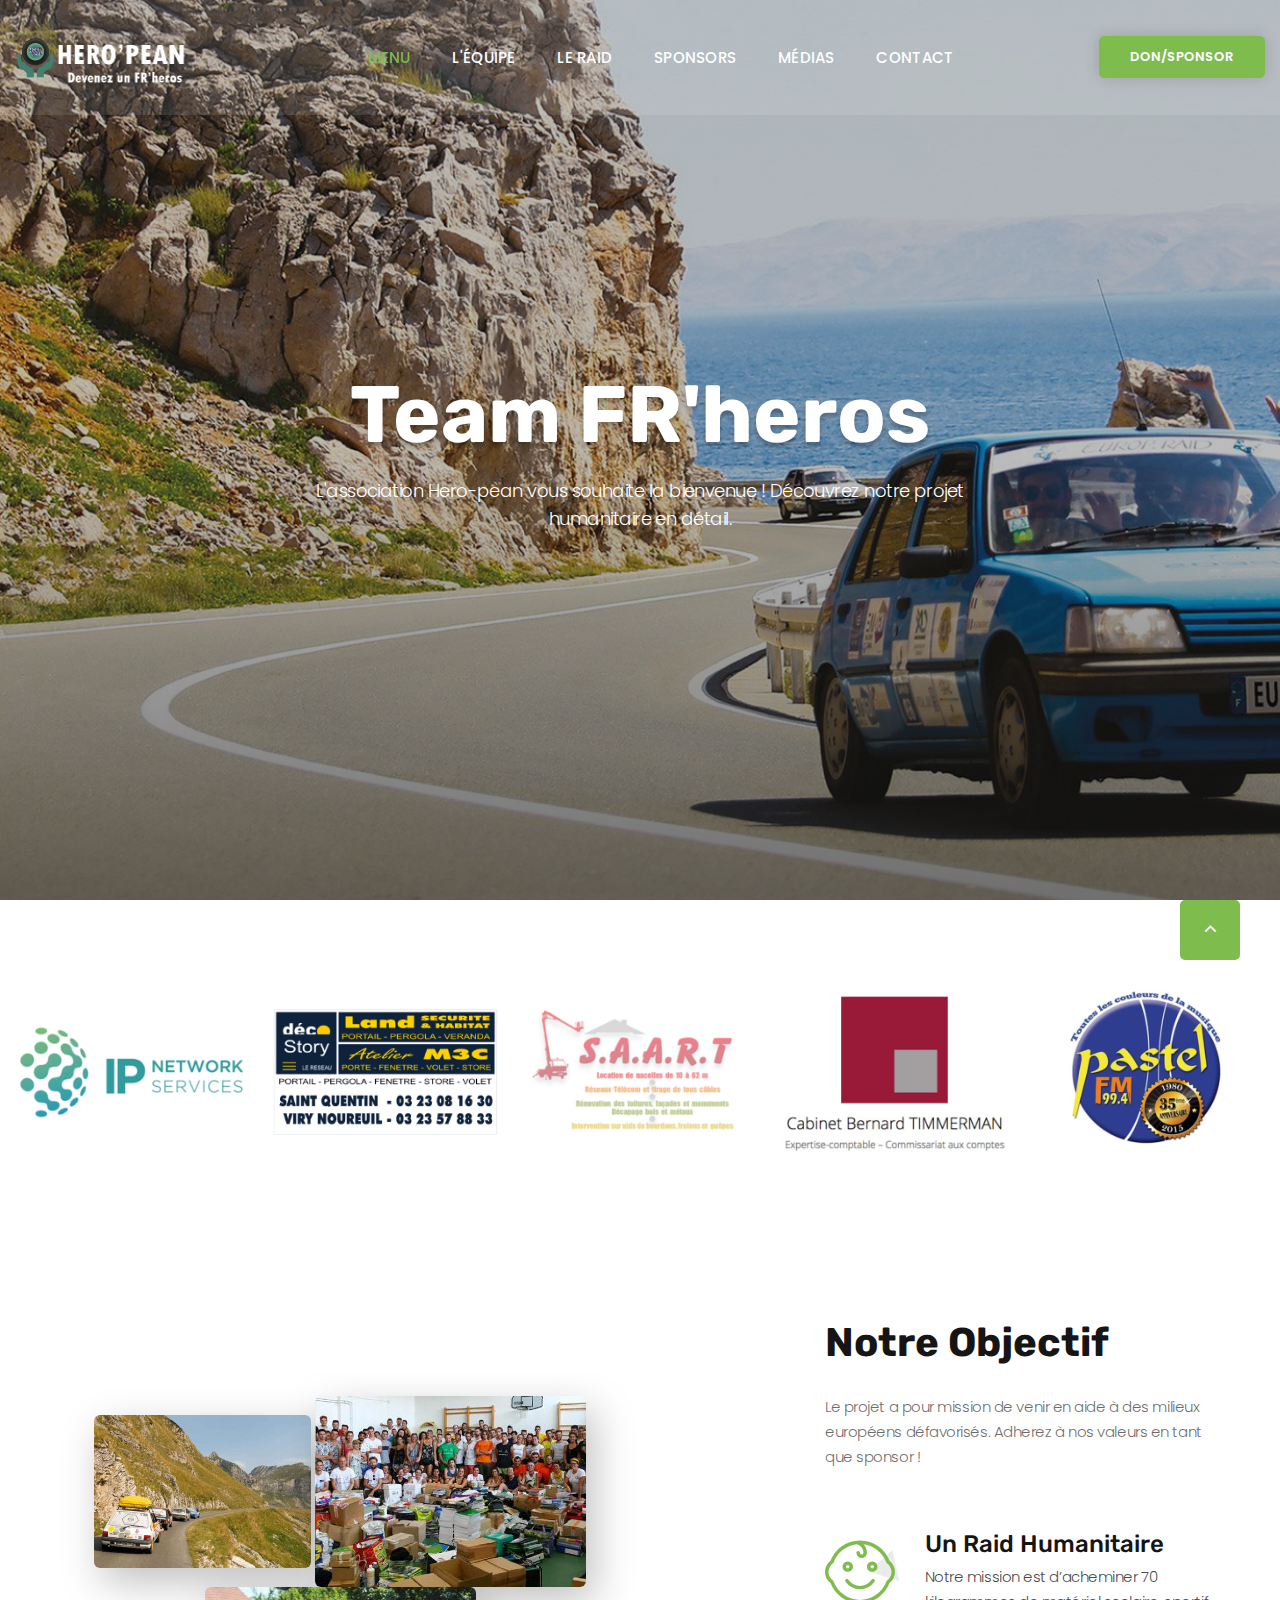
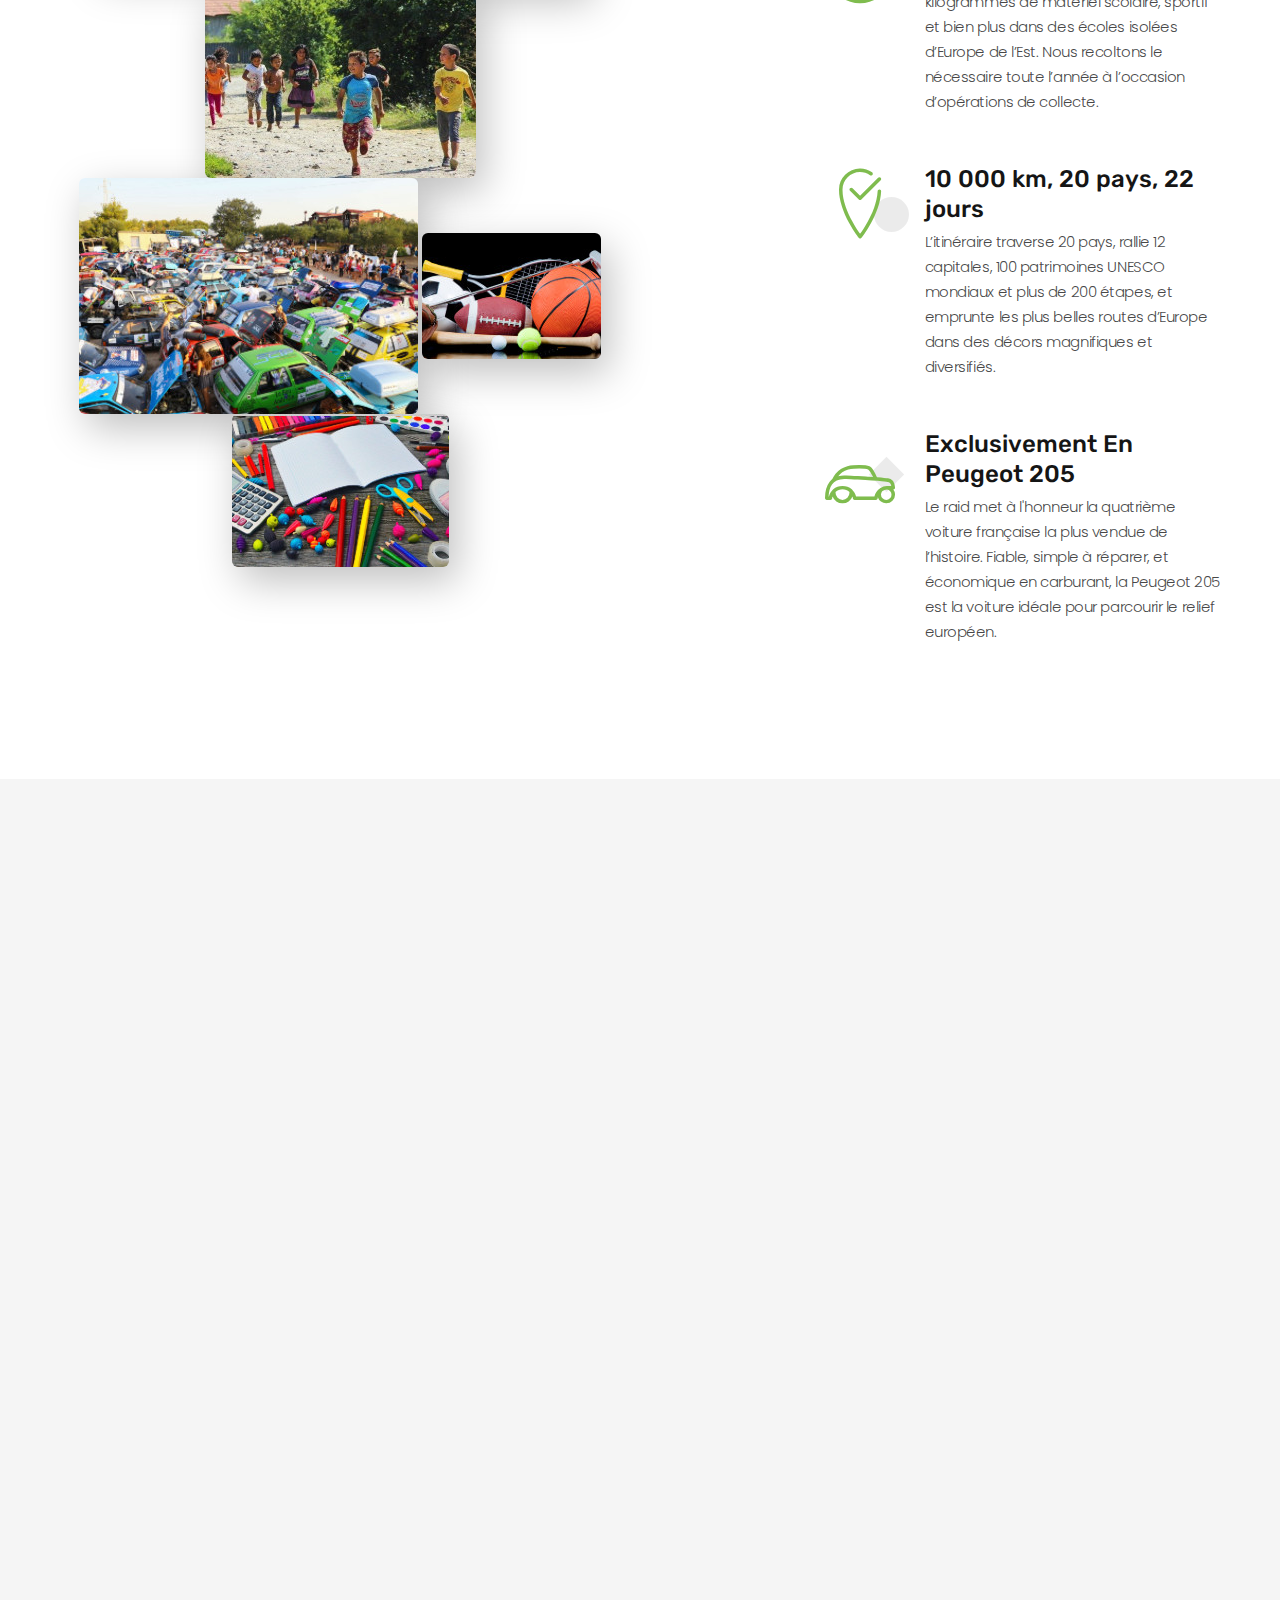
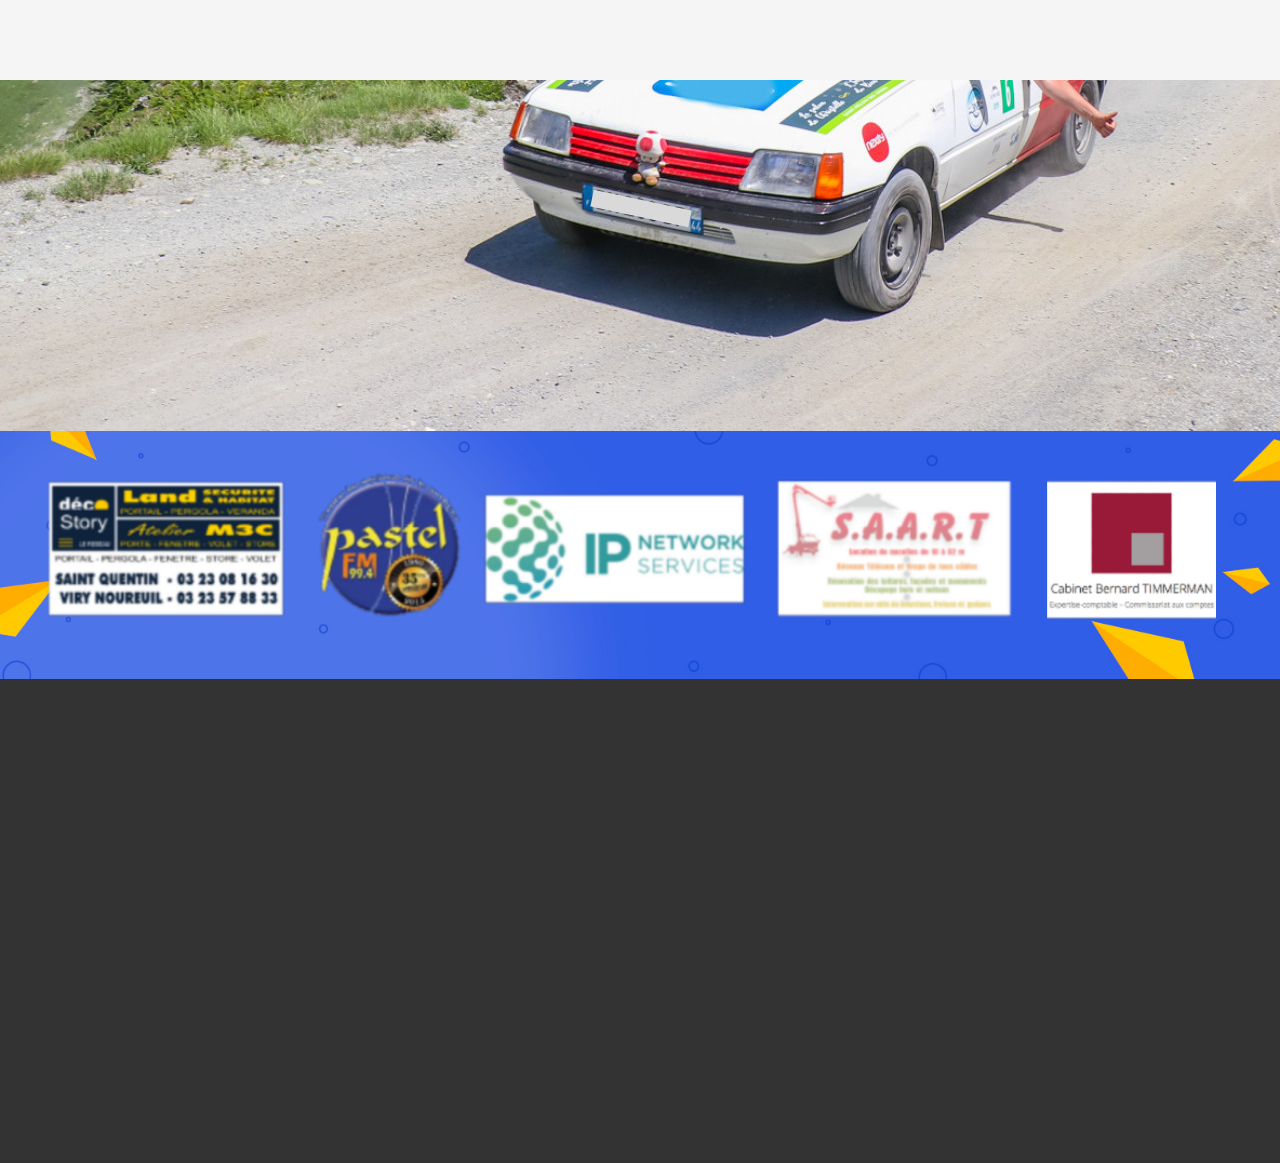
==== commit 158a830f: "tels" ====
--- a/index.html
+++ b/index.html
@@ -90,7 +90,7 @@
             </div>
         </div>
     </section>
-    <div class="row justify-content-center mx-4">
+    <div class="row justify-content-center mx-1">
         <div class="col">
             <img src="images/sponsors/ipns.png">
         </div>
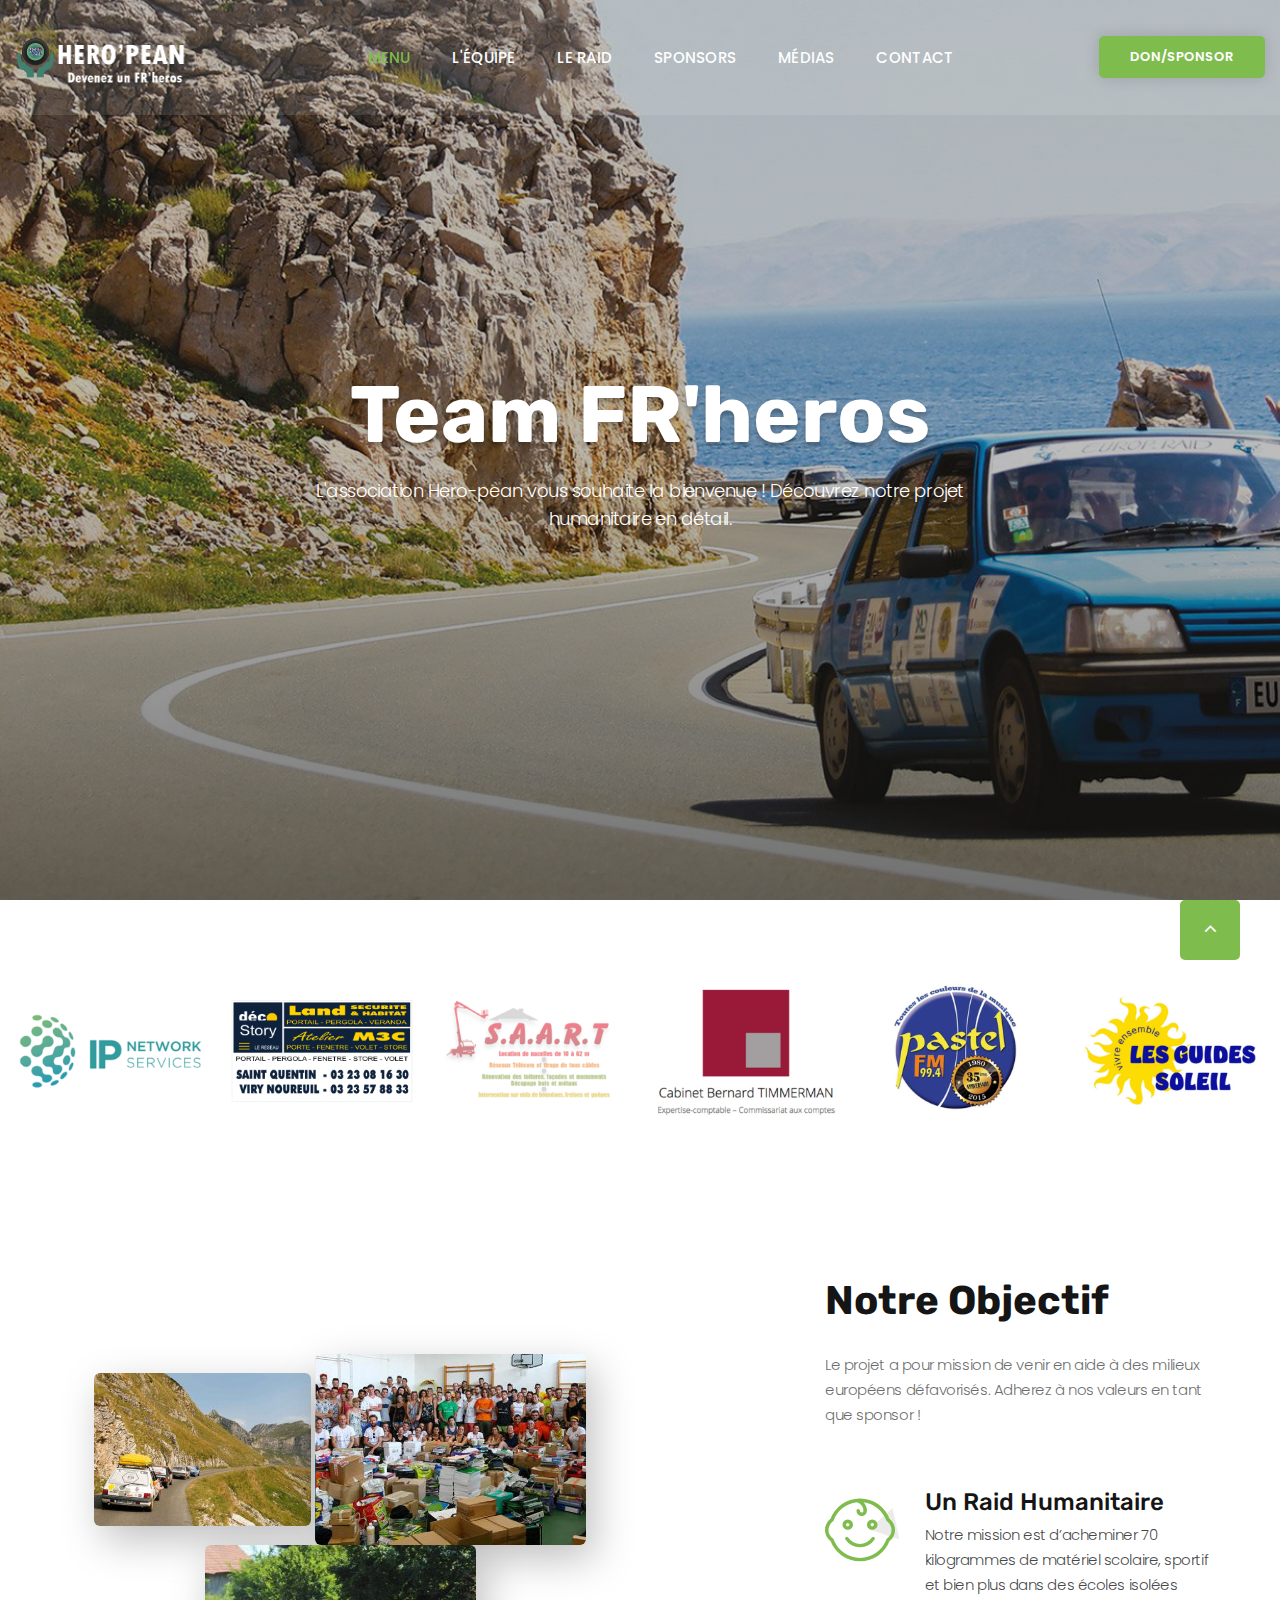
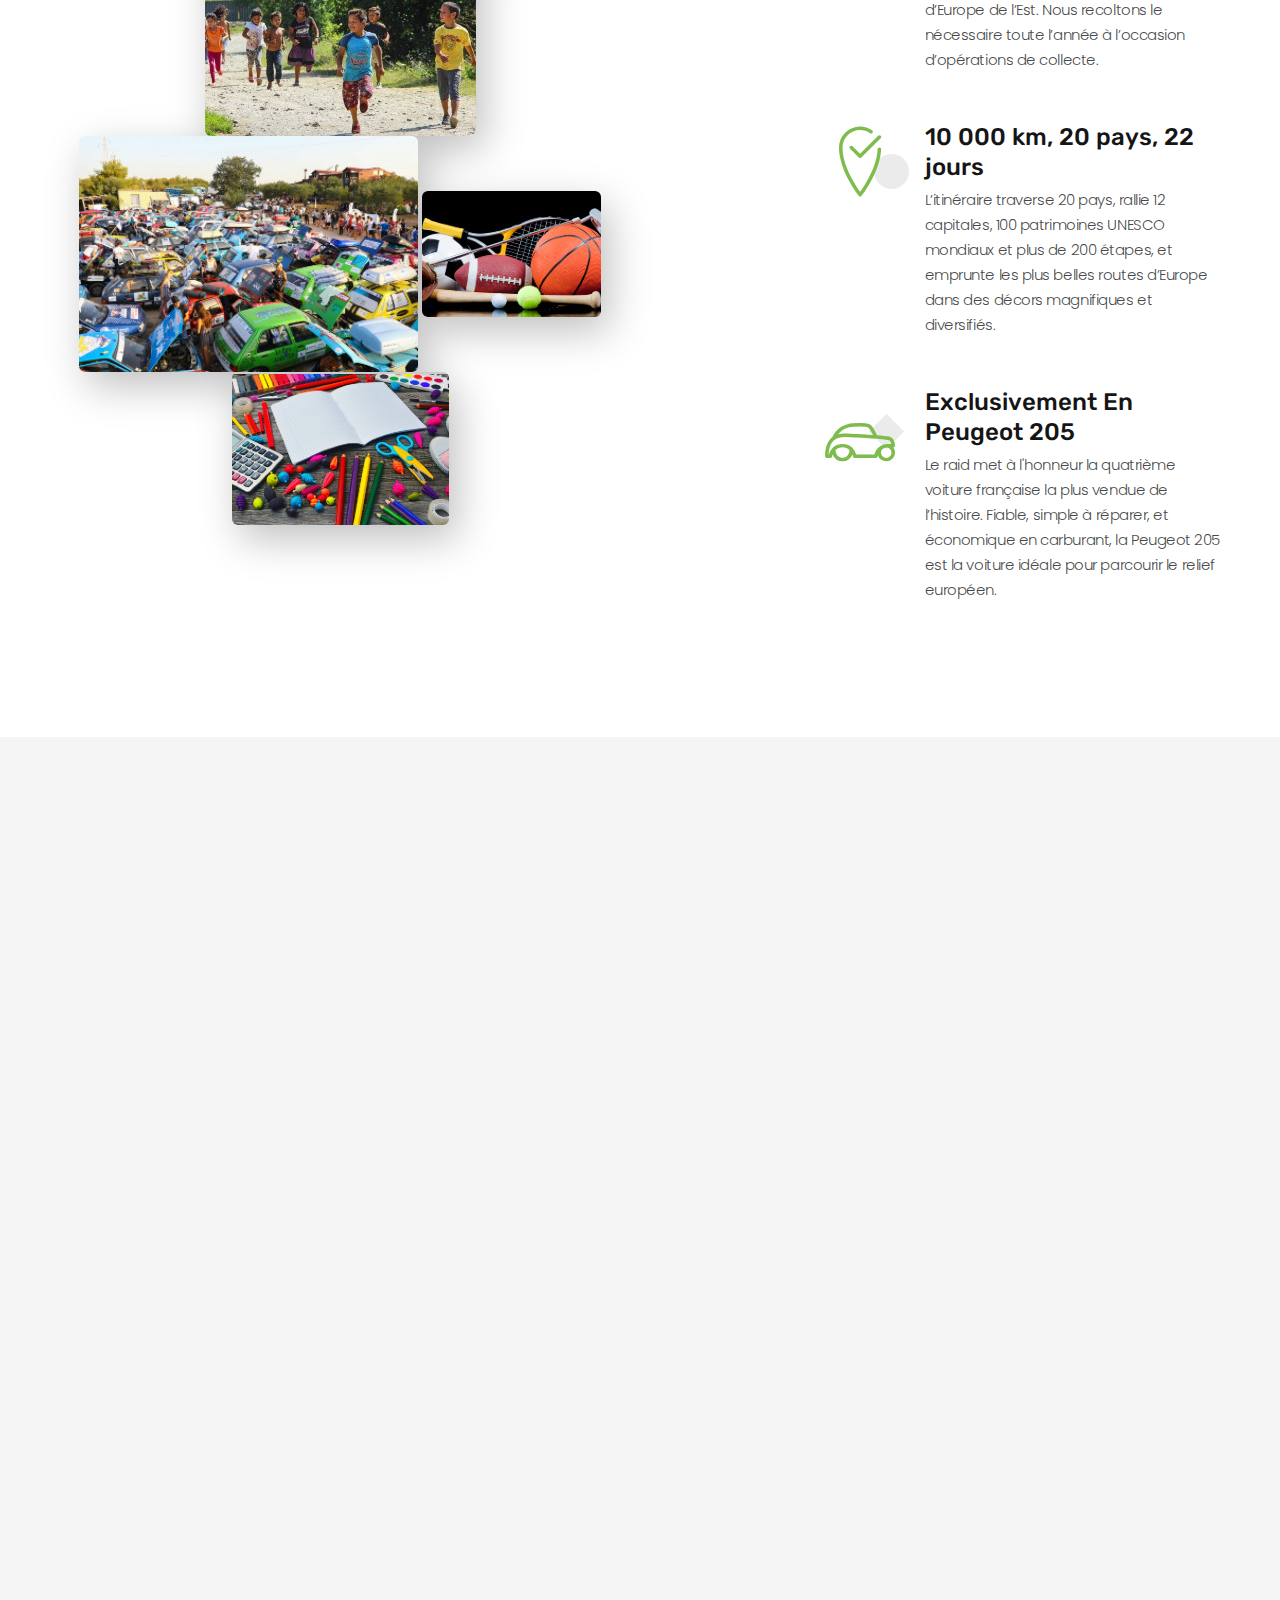
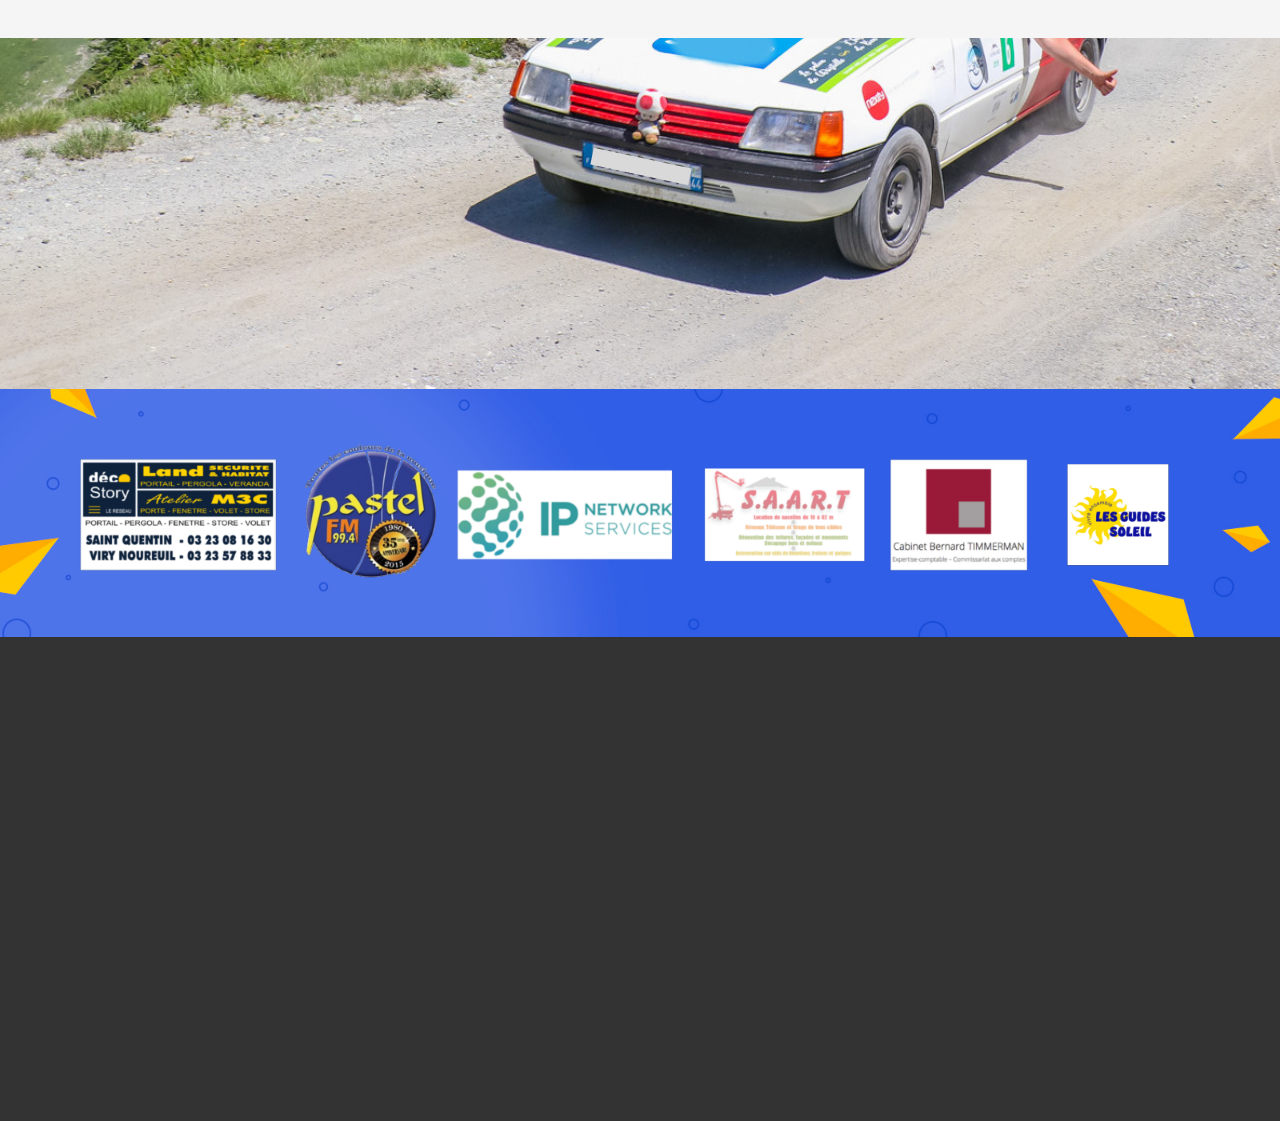
==== commit 7227c8fc: "gds" ====
--- a/index.html
+++ b/index.html
@@ -106,6 +106,9 @@
         <div class="col">
             <img src="images/sponsors/pastelfm.jpg">
         </div>
+        <div class="col">
+            <img src="images/sponsors/gds.png">
+        </div>
     </div>
     <section class="section section-xl">
         <div class="container">
@@ -213,7 +216,7 @@
                                                                               href="docs/dossier_sponsoring.pdf">Don/Sponsor</a>
                             </div>
                             <h4 class="font-weight-medium"><a href="#">Nos Fonds</a></h4>
-                            <p class="box-causes-donate"><span class="box-causes-donate-complete">3 200€</span> sur
+                            <p class="box-causes-donate"><span class="box-causes-donate-complete">4 200€</span> sur
                                 <span>7 400€</span> récoltés
                             </p>
                         </article>
@@ -227,7 +230,7 @@
                                                                               href="docs/dossier_sponsoring.pdf">Don/Sponsor</a>
                             </div>
                             <h4 class="font-weight-medium"><a href="#">Sponsors</a></h4>
-                            <p class="box-causes-donate"><span class="box-causes-donate-complete">17</span> places
+                            <p class="box-causes-donate"><span class="box-causes-donate-complete">12</span> places
                                 disponibles sur 17
                             </p>
                         </article>
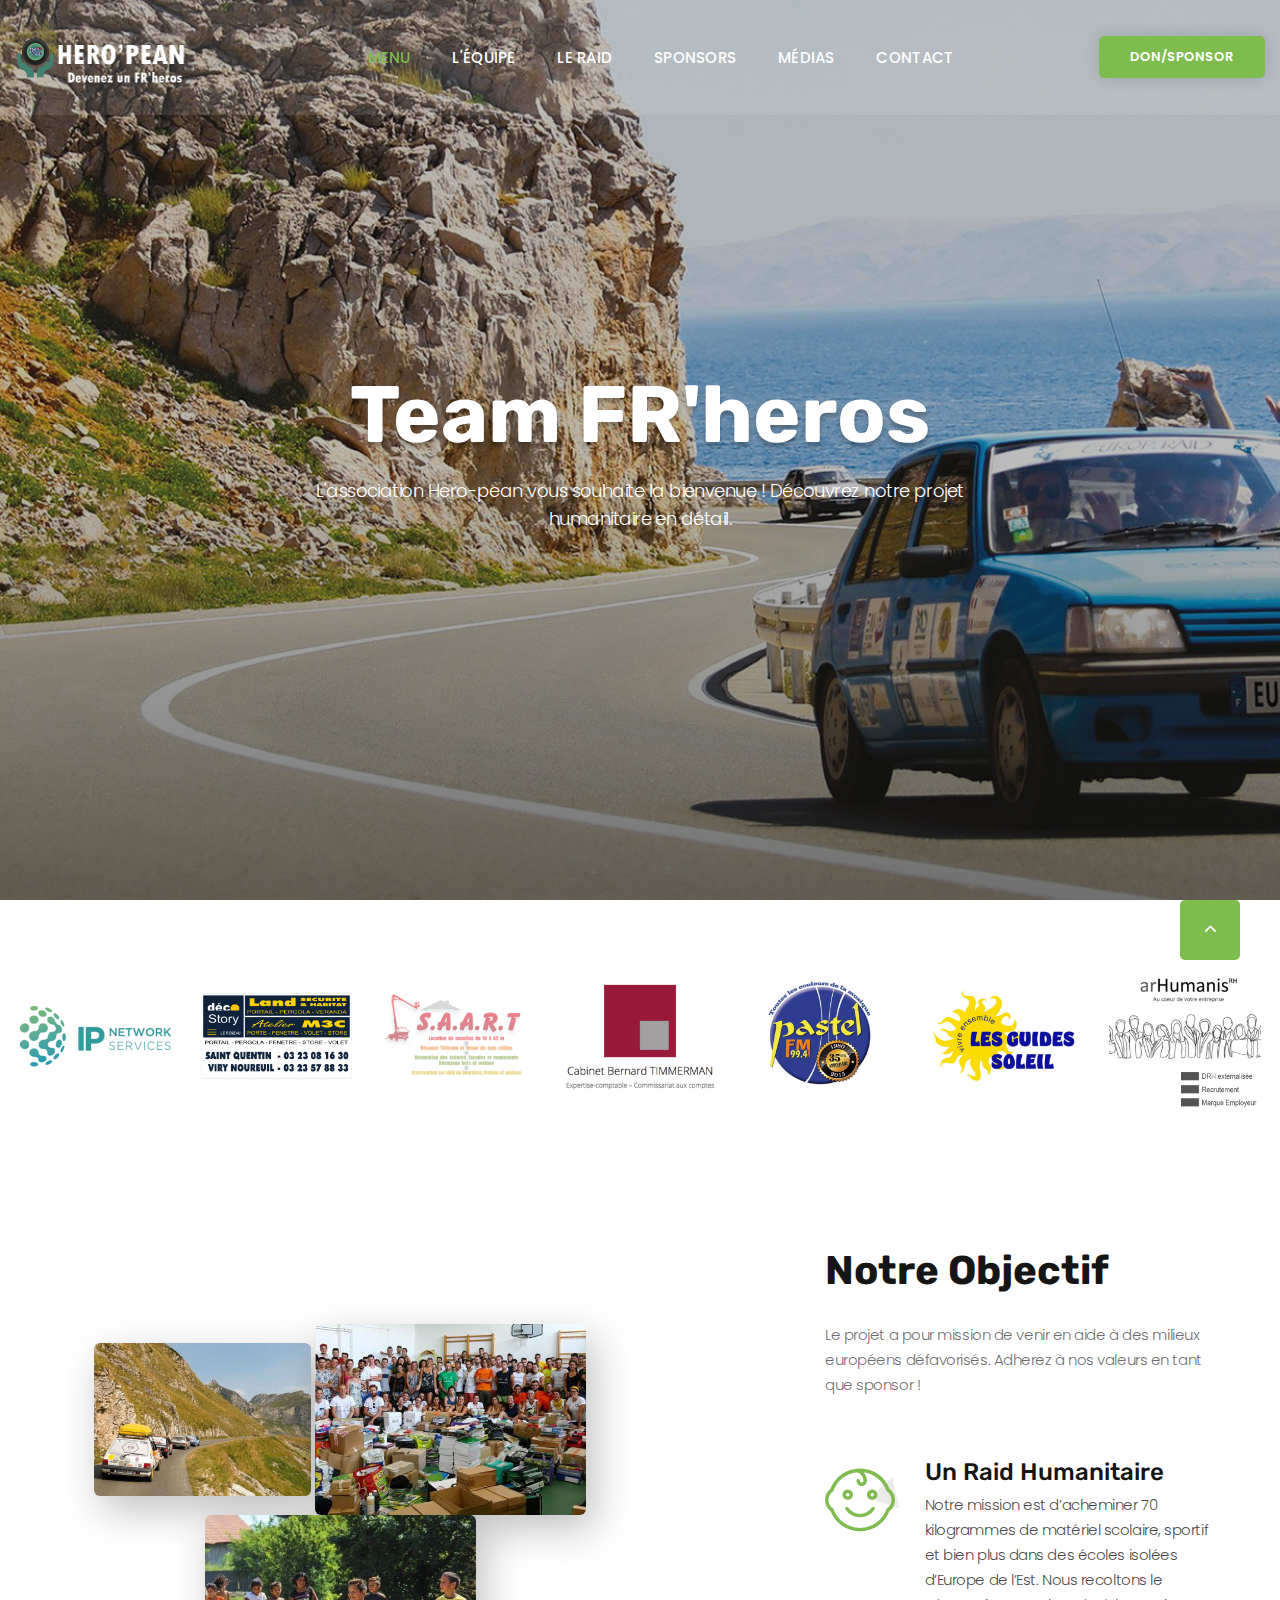
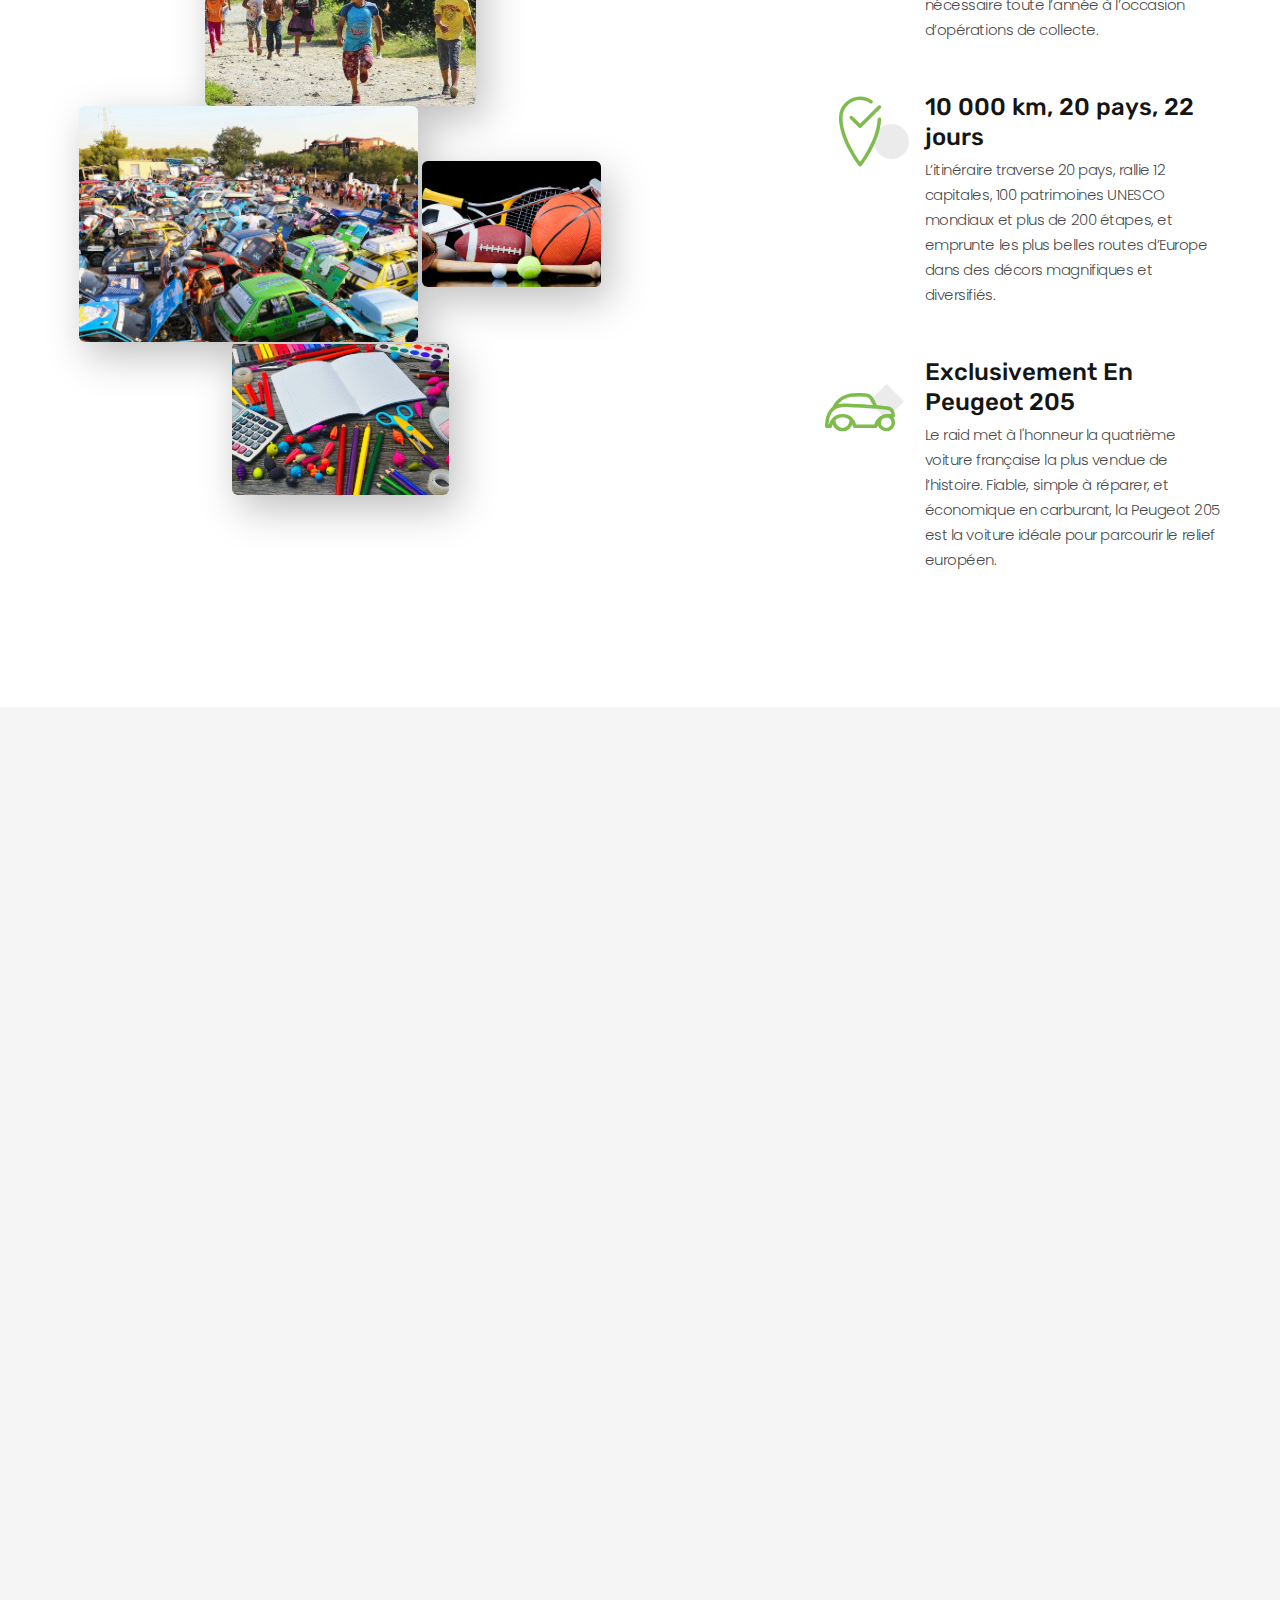
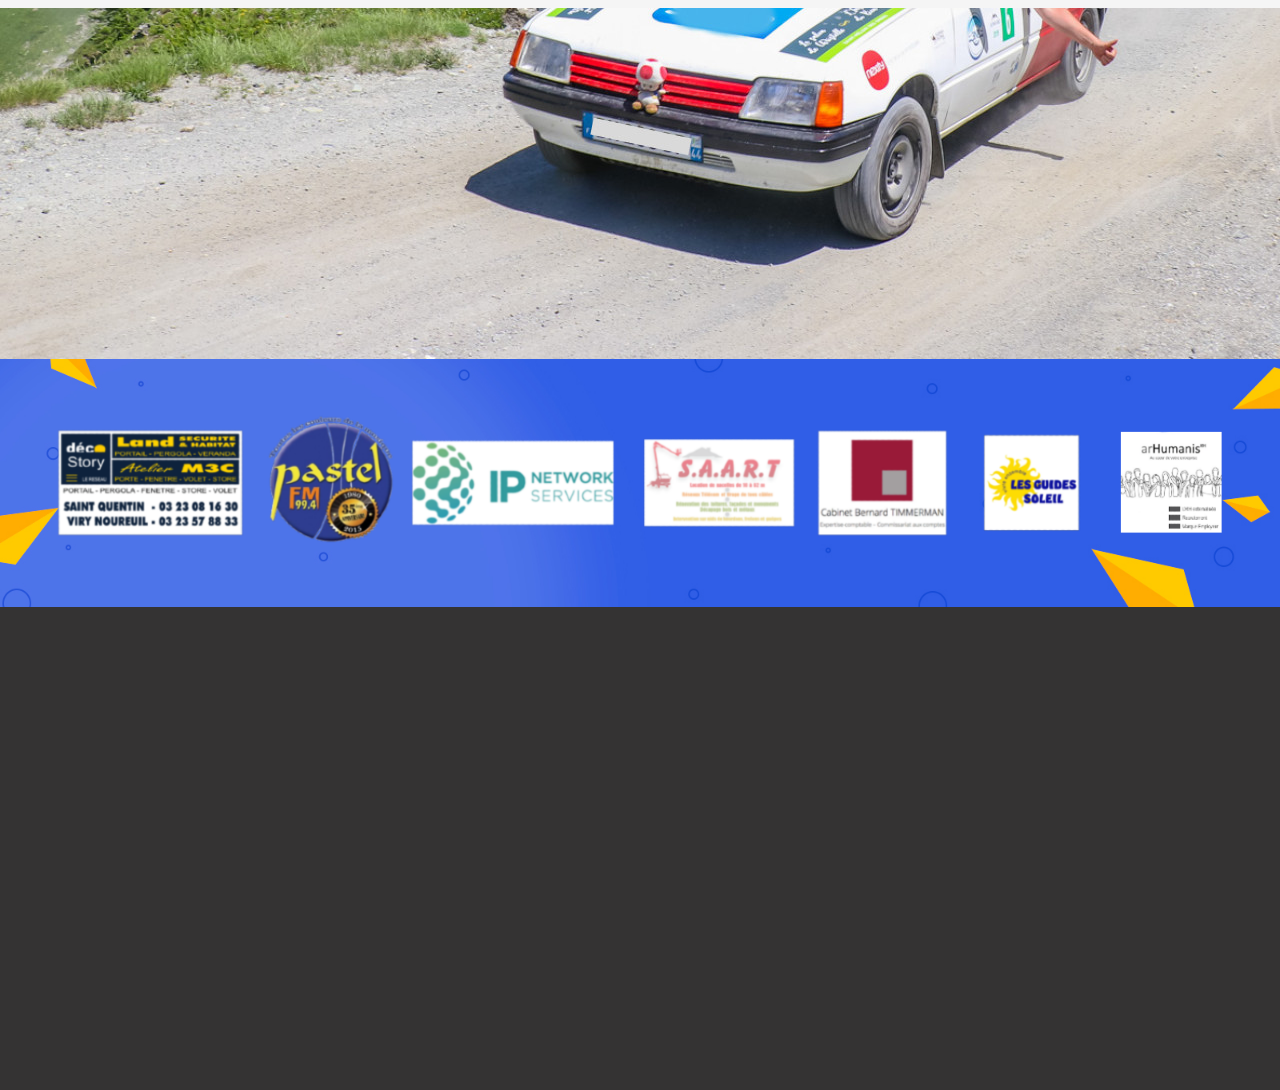
==== commit 95c06e97: "arh" ====
--- a/index.html
+++ b/index.html
@@ -109,6 +109,9 @@
         <div class="col">
             <img src="images/sponsors/gds.png">
         </div>
+        <div class="col">
+            <img src="images/sponsors/arh.png">
+        </div>
     </div>
     <section class="section section-xl">
         <div class="container">
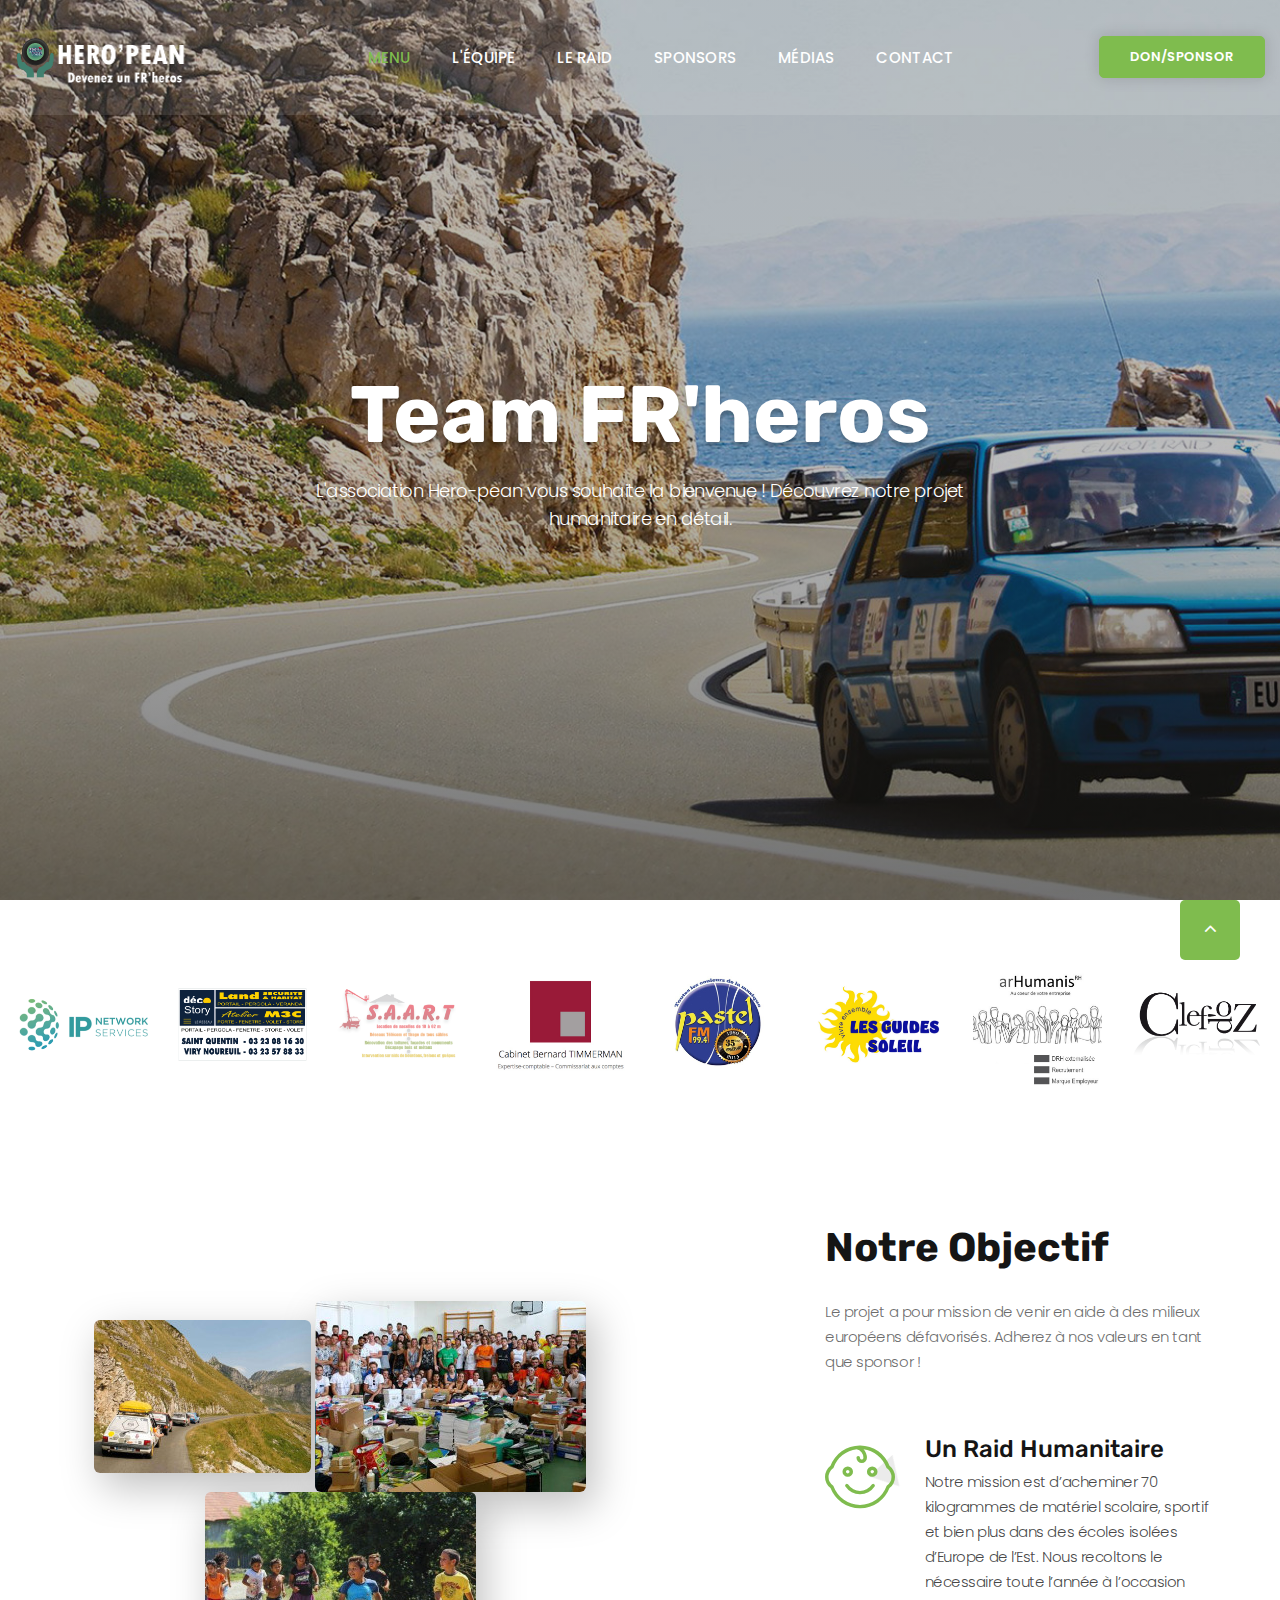
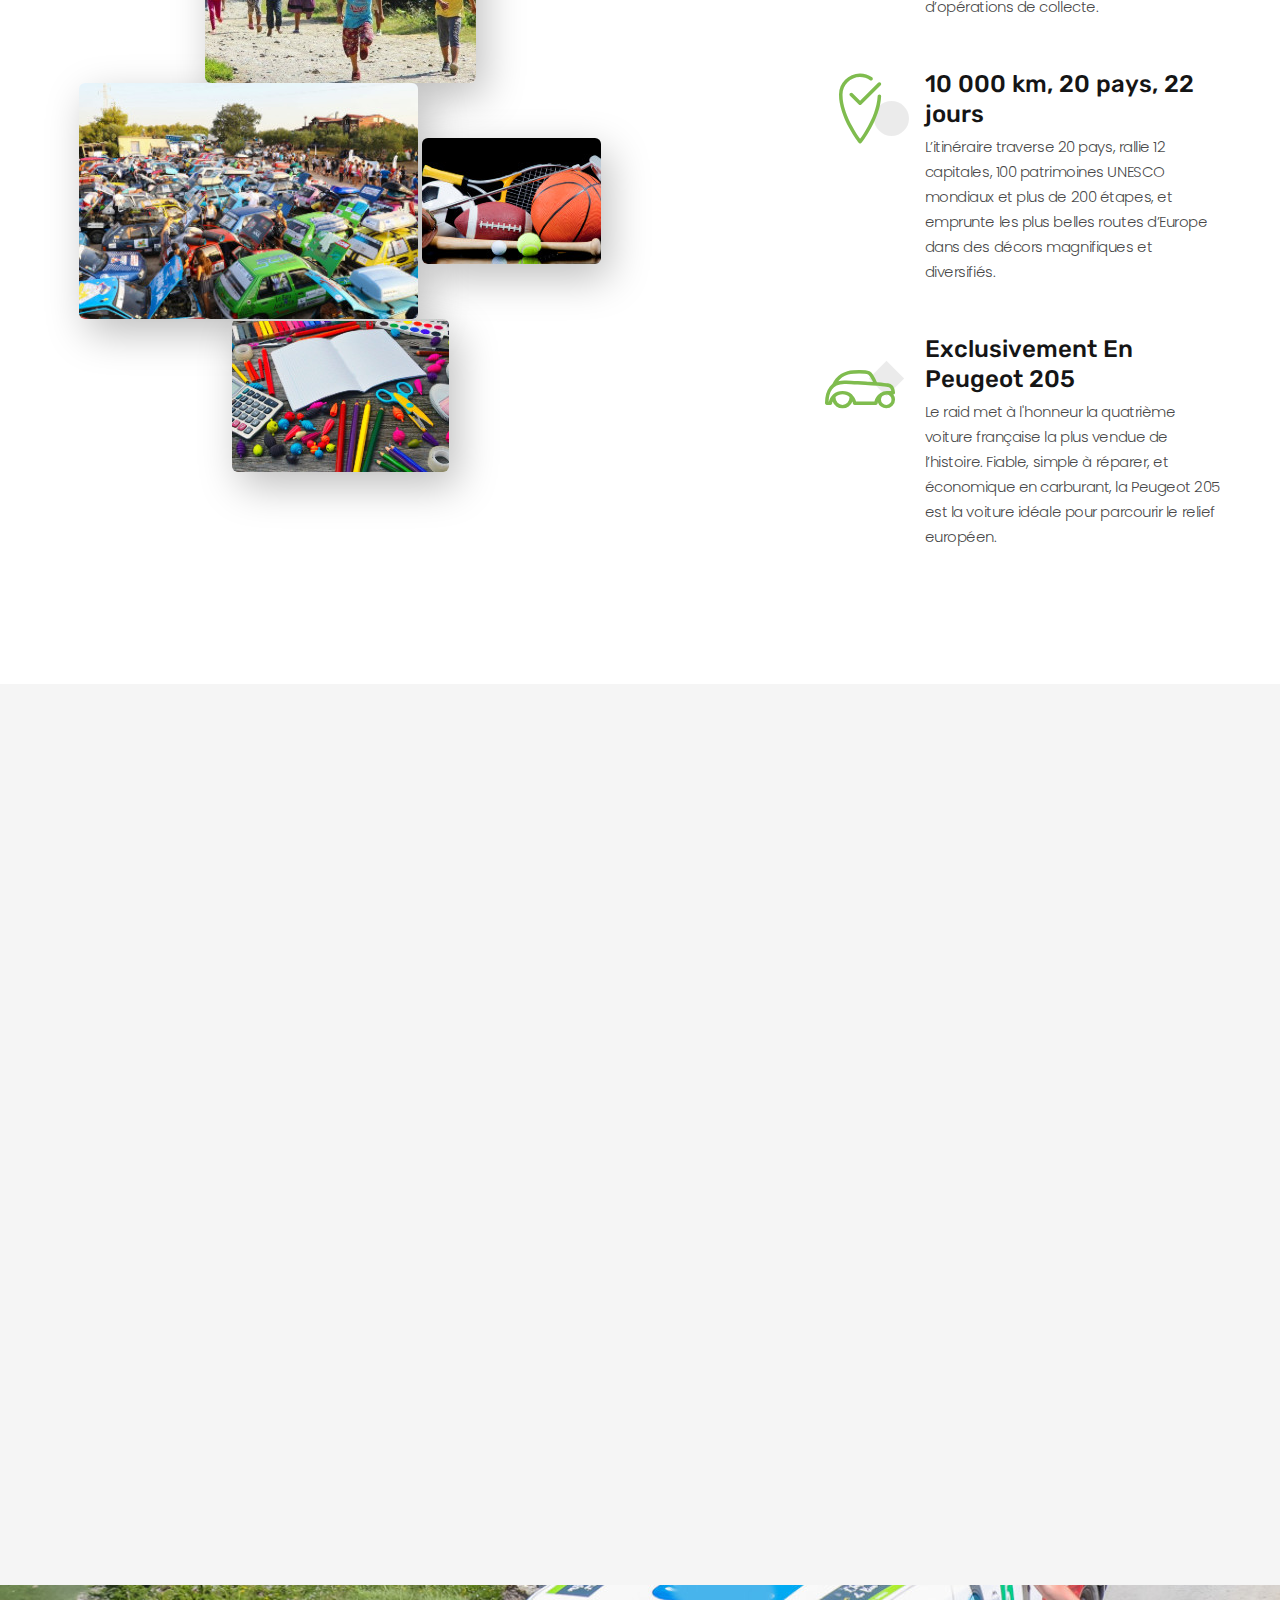
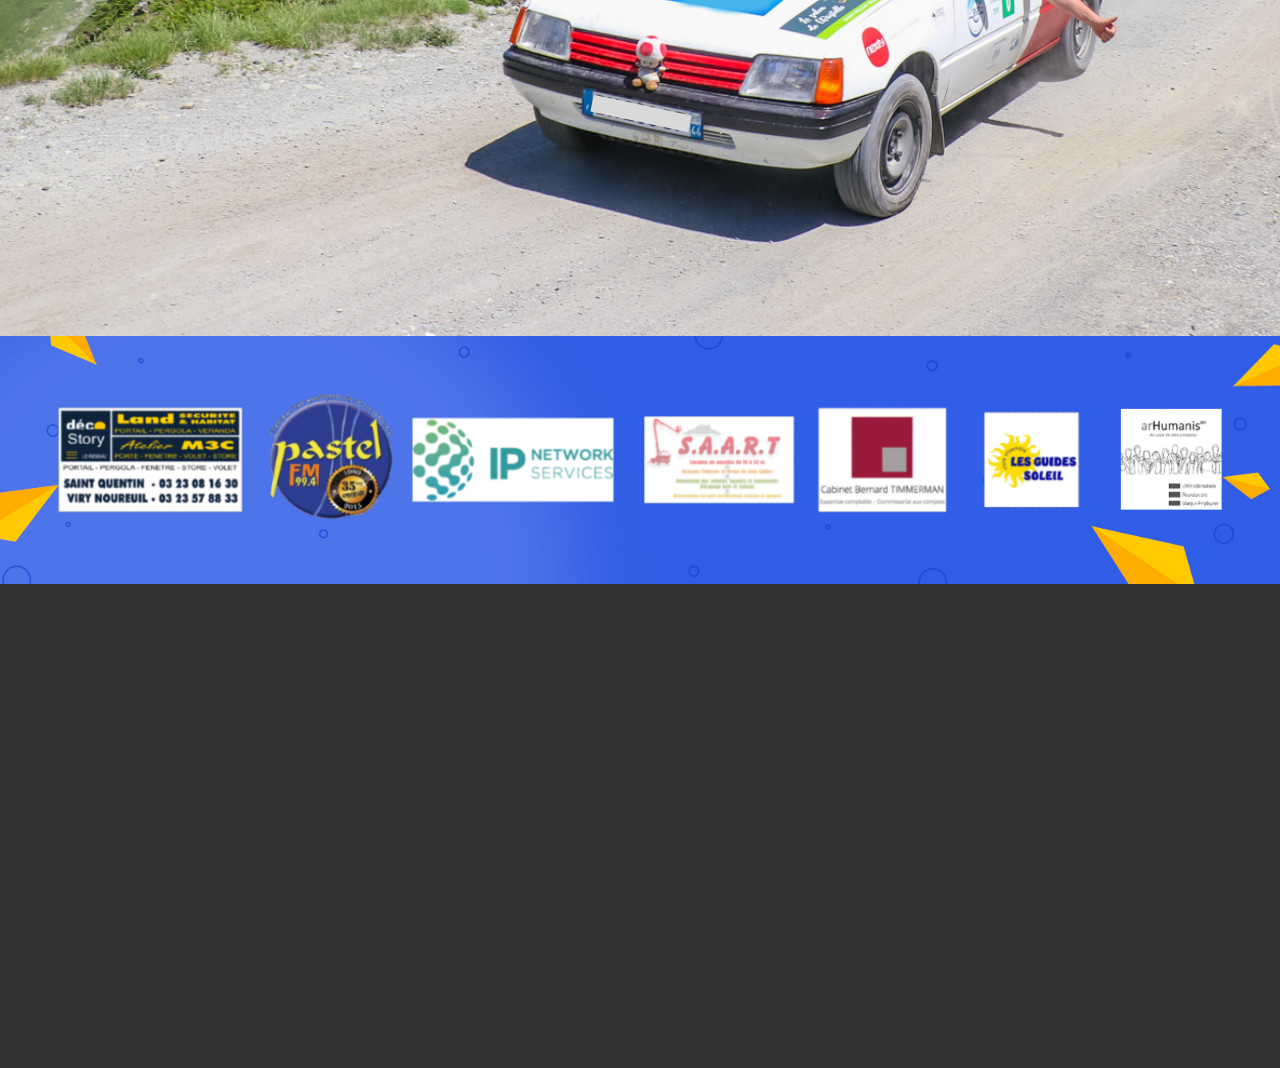
==== commit feca9d5c: "cle" ====
--- a/index.html
+++ b/index.html
@@ -112,6 +112,9 @@
         <div class="col">
             <img src="images/sponsors/arh.png">
         </div>
+        <div class="col">
+            <img src="images/sponsors/cle.png">
+        </div>
     </div>
     <section class="section section-xl">
         <div class="container">
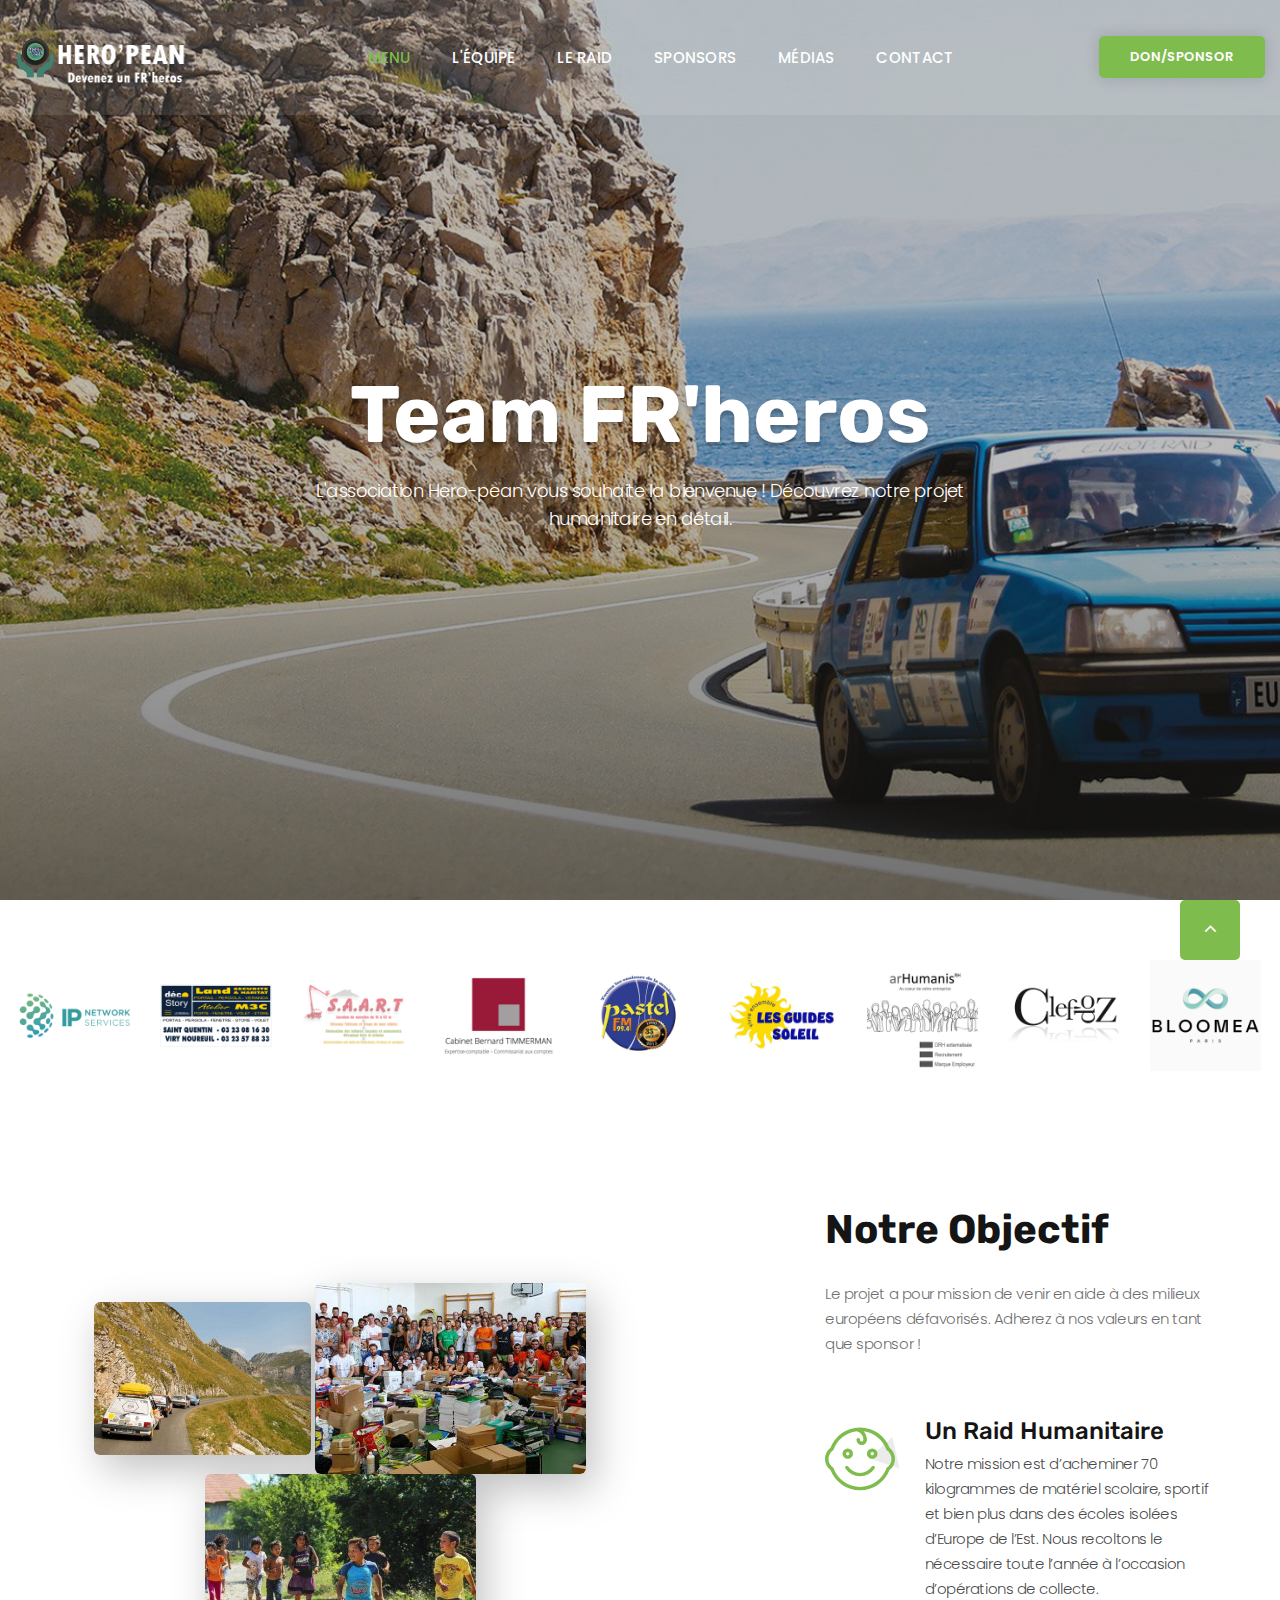
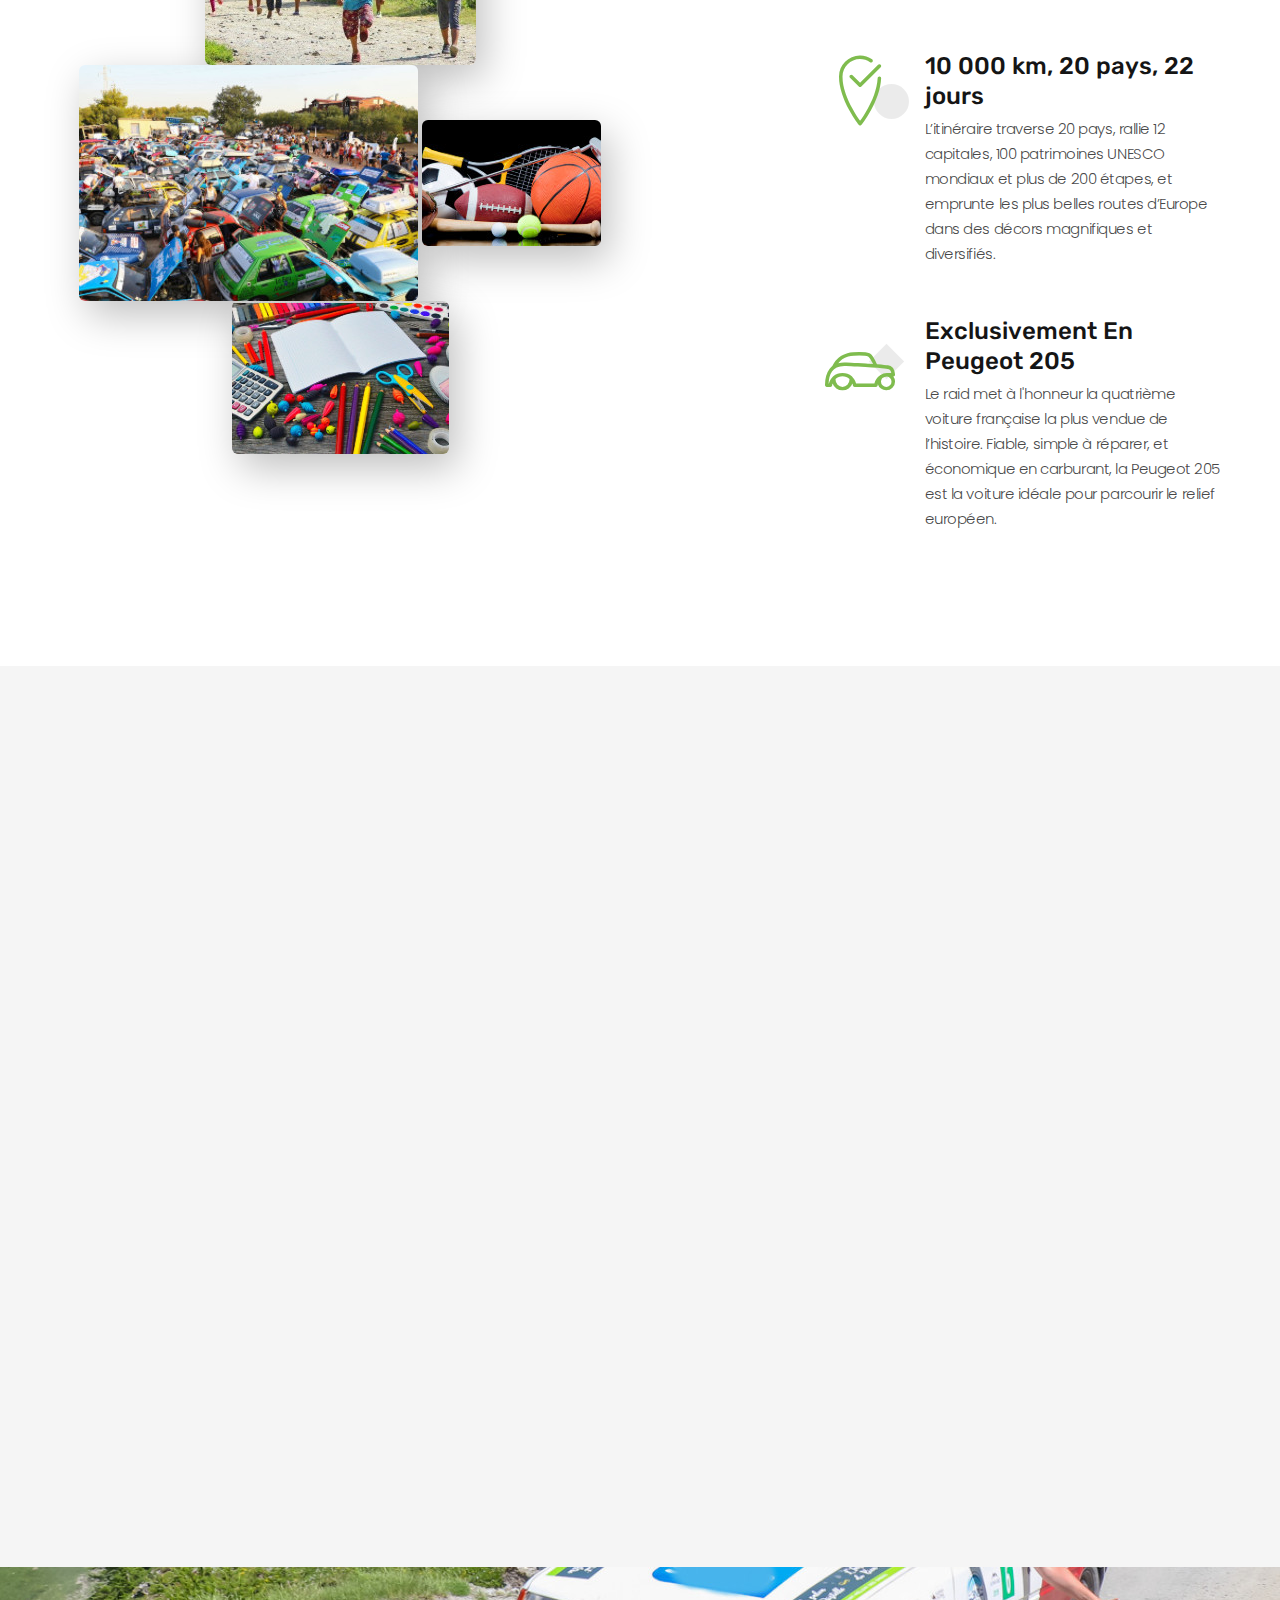
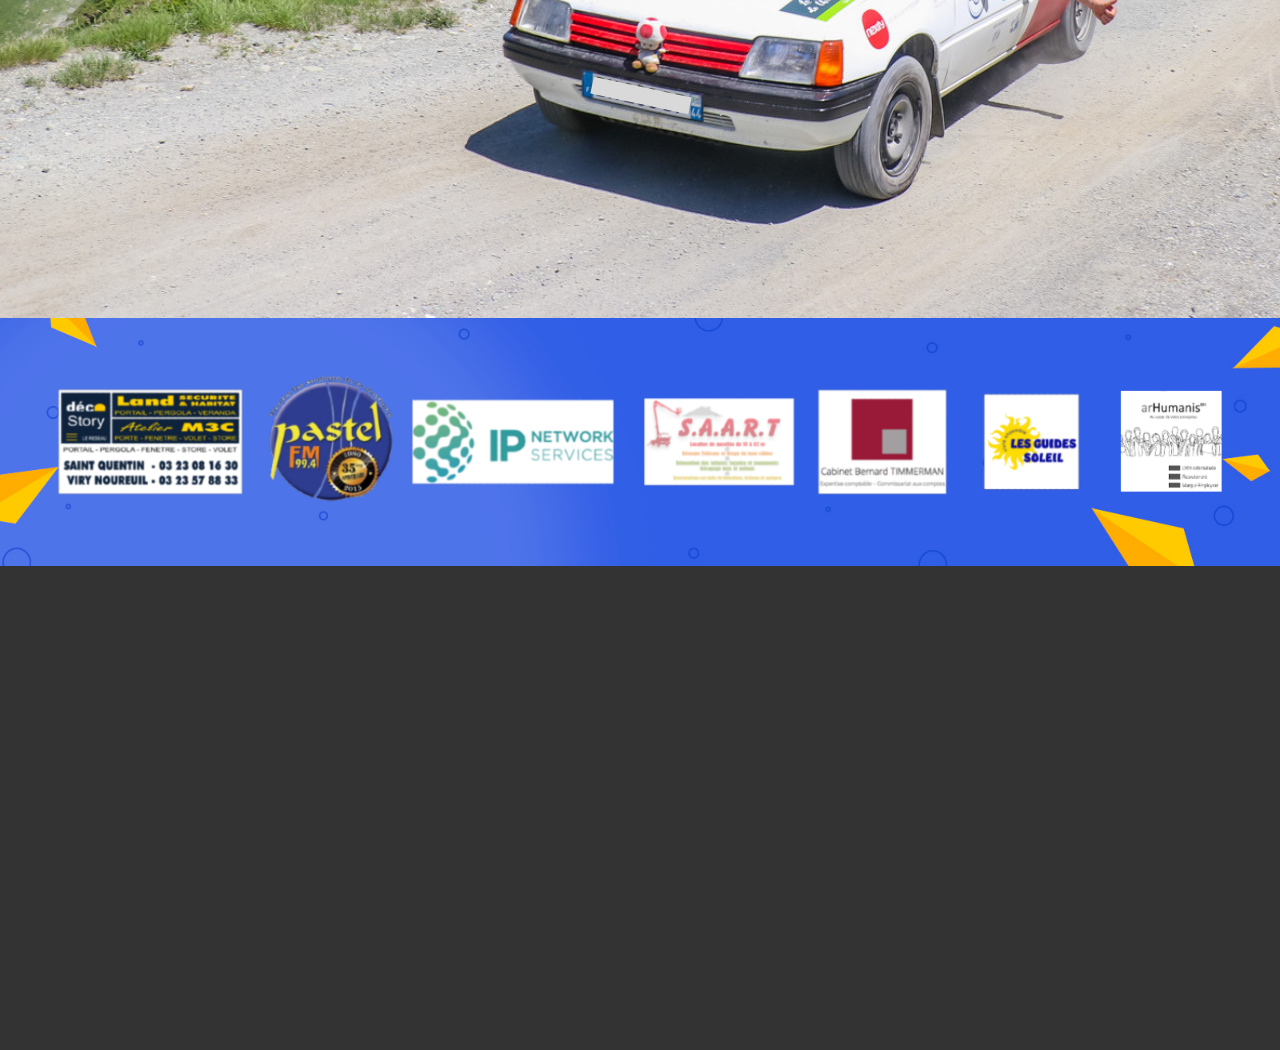
==== commit a9335301: "bloomea" ====
--- a/index.html
+++ b/index.html
@@ -115,6 +115,9 @@
         <div class="col">
             <img src="images/sponsors/cle.png">
         </div>
+        <div class="col">
+            <img src="images/sponsors/bloomea.png">
+        </div>
     </div>
     <section class="section section-xl">
         <div class="container">
@@ -236,7 +239,7 @@
                                                                               href="docs/dossier_sponsoring.pdf">Don/Sponsor</a>
                             </div>
                             <h4 class="font-weight-medium"><a href="#">Sponsors</a></h4>
-                            <p class="box-causes-donate"><span class="box-causes-donate-complete">12</span> places
+                            <p class="box-causes-donate"><span class="box-causes-donate-complete">7</span> places
                                 disponibles sur 17
                             </p>
                         </article>
